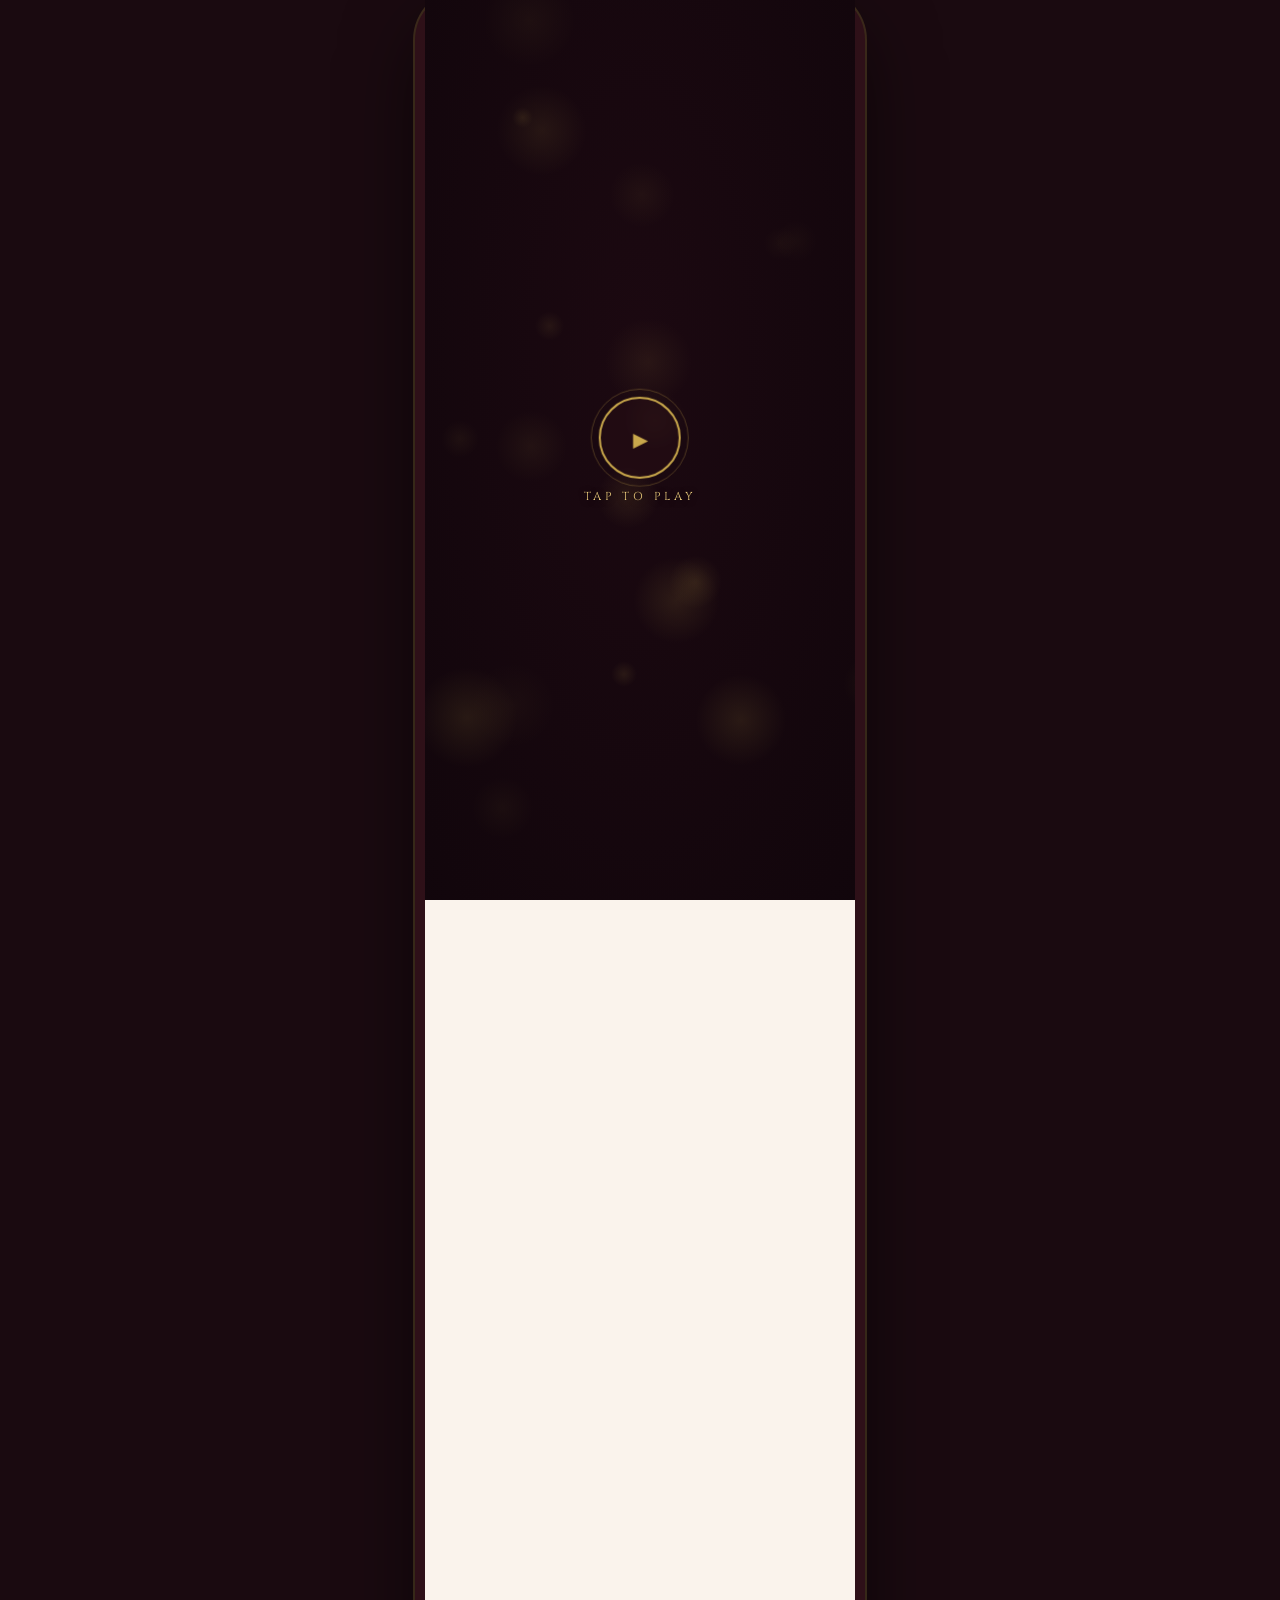
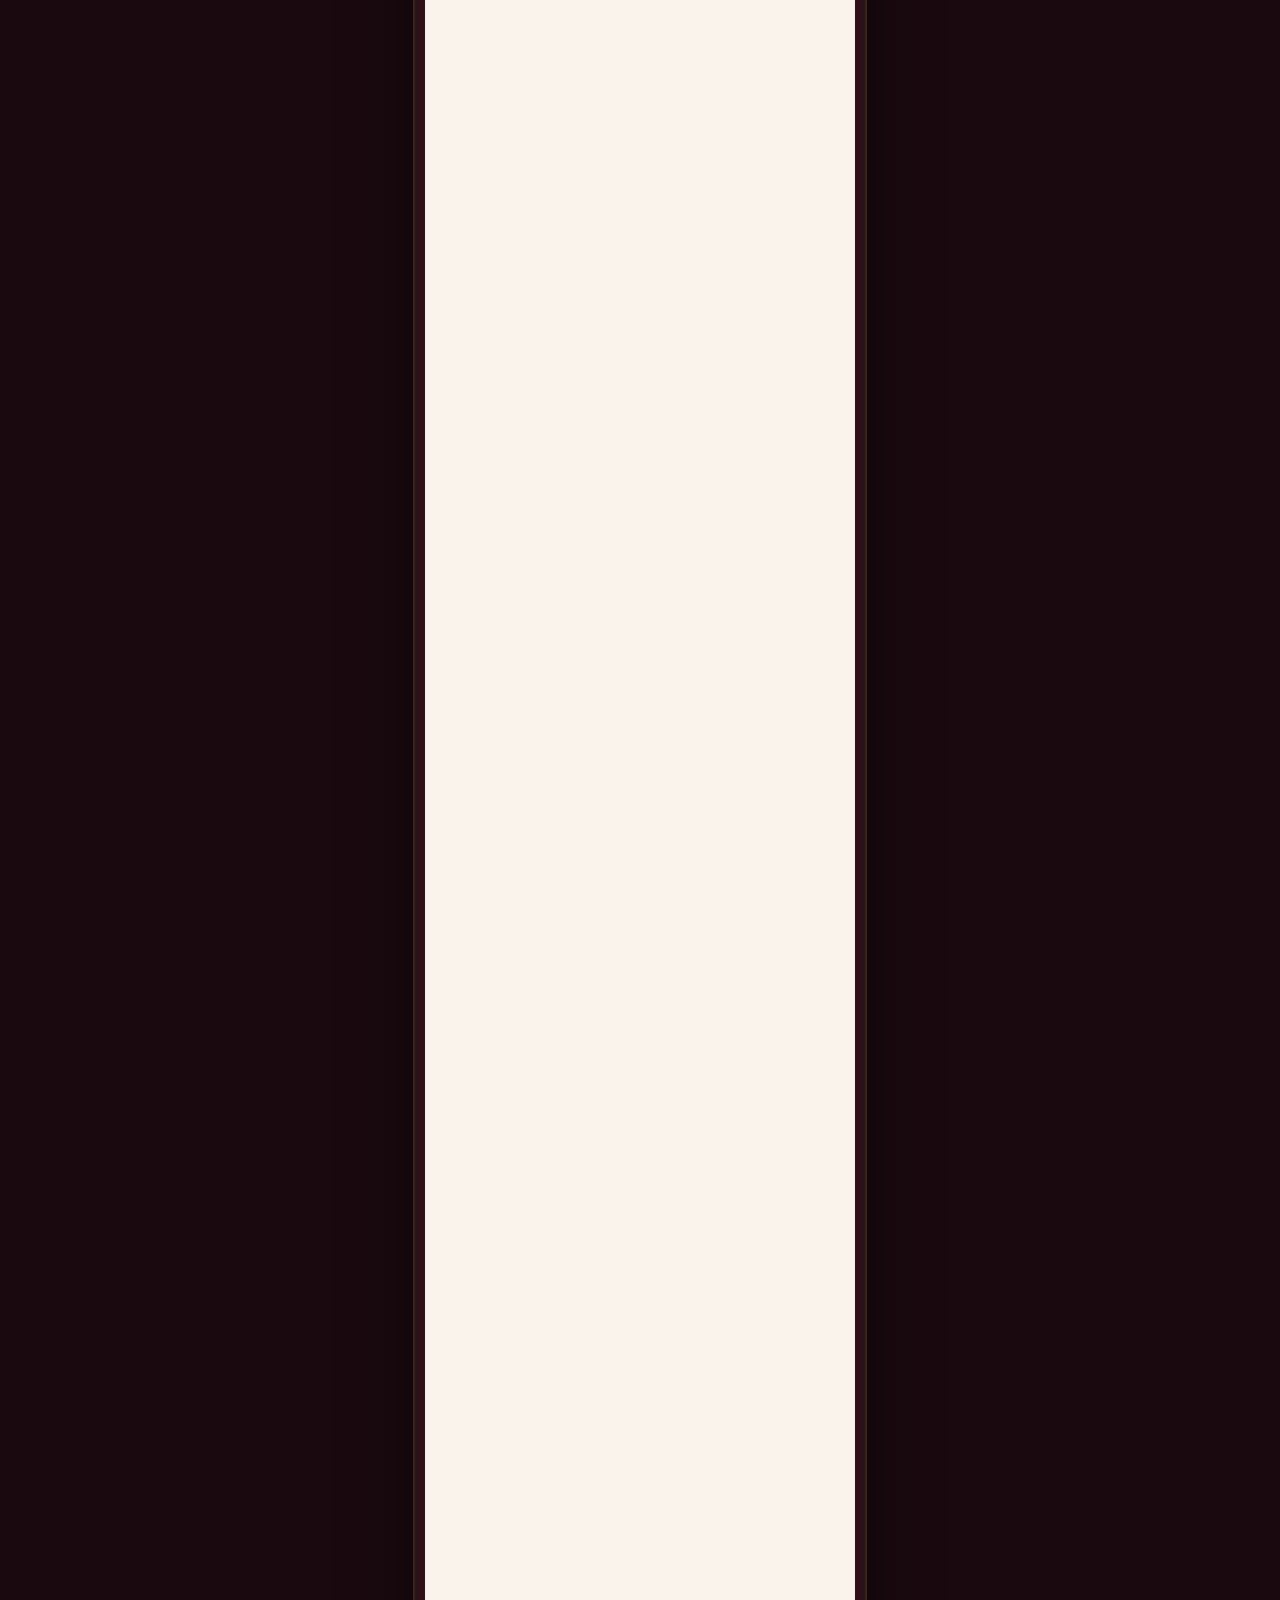
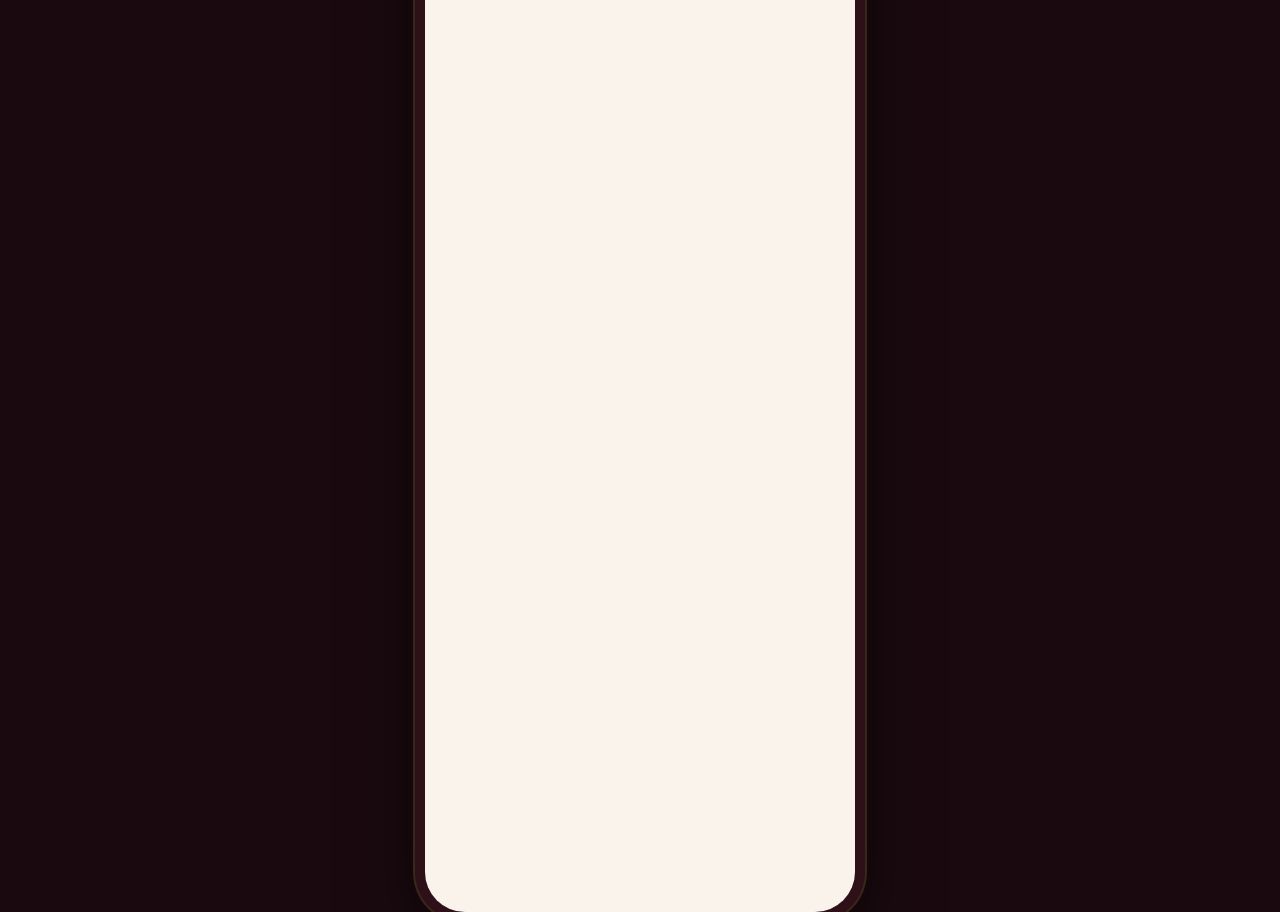
==== index.html @ 9e2fdc6d "Initial commit" ====
<!DOCTYPE html>
<html lang="en">
<head>
  <meta charset="UTF-8">
  <meta name="viewport" content="width=device-width, initial-scale=1.0, maximum-scale=1.0, user-scalable=no">
  <title>Raja &amp; Priyanka — Wedding 2026</title>
  <link rel="preconnect" href="https://fonts.googleapis.com">
  <link rel="preconnect" href="https://fonts.gstatic.com" crossorigin>
  <link href="https://fonts.googleapis.com/css2?family=Great+Vibes&family=Cormorant+Garamond:ital,wght@0,300;0,400;1,300;1,400&family=Cinzel:wght@400;600&display=swap" rel="stylesheet">
  <link rel="stylesheet" href="style.css">
</head>
<body>

<div id="splash">
  <div id="bokeh-wrap"></div>
  <div id="splash-overlay"></div>
  <video id="bg-video" muted playsinline preload="metadata">
    <source src="Raja.mp4" type="video/mp4">
  </video>
  <div id="play-btn">
    <div class="play-icon">&#9654;</div>
    <p class="play-label">Tap to Play</p>
  </div>
  <div id="splash-scroll-arrow">
    <span class="ssa-label">Scroll to explore</span>
    <div class="ssa-chevrons">
      <div class="ssa-chevron"></div>
      <div class="ssa-chevron"></div>
    </div>
  </div>
</div>


<div id="main-page">

  <!-- ── HERO ── -->
  <section class="hero">
    <video class="hero-video" autoplay muted loop playsinline preload="auto">
      <source src="hero.mp4" type="video/mp4">
    </video>
    <div class="hero-video-overlay"></div>
    <div class="hero-bg-petals" id="petals-wrap"></div>
    <div class="mandala-ring"></div>
    <div class="mandala-ring"></div>
    <div class="mandala-ring"></div>
    <div class="hero-scroll-hint">
      <span>Scroll</span>
      <div class="scroll-arrow"></div>
    </div>
  </section>


  <!-- ── COUNTDOWN ── -->
  <section class="countdown-section reveal">
    <p class="section-label">Until we say I do</p>
    <h2 class="section-title">Counting Down</h2>
    <div class="divider">
      <div class="divider-line"></div>
      <div class="divider-gem"></div>
      <div class="divider-line rev"></div>
    </div>
    <div class="countdown-grid">
      <div class="cd-box"><span class="cd-num" id="cd-days">--</span><div class="cd-label">Days</div></div>
      <div class="cd-box"><span class="cd-num" id="cd-hours">--</span><div class="cd-label">Hours</div></div>
      <div class="cd-box"><span class="cd-num" id="cd-mins">--</span><div class="cd-label">Mins</div></div>
      <div class="cd-box"><span class="cd-num" id="cd-secs">--</span><div class="cd-label">Secs</div></div>
    </div>
  </section>


  <!-- ══════════════════════════════════
       DETAILS SECTION (new)
  ══════════════════════════════════ -->
  <section class="details-section">
    <!-- <p class="section-label reveal">What's in store</p> -->
    <h2 class="section-title reveal">Details</h2>
    <div class="divider reveal">
      <div class="divider-line"></div><div class="divider-gem"></div><div class="divider-line rev"></div>
    </div>

    <!-- Details image placeholder -->
    <!-- <div class="details-img-wrap reveal">
      <img src="details.jpg" alt="Wedding Details" class="details-img"
           onerror="this.style.display='none';this.nextElementSibling.style.display='flex'">
      <div class="details-img-fallback">
        <div class="details-fallback-icon">💍</div>
        <p>Your photo here</p>
      </div>
    </div> -->

    
  </section>


  <!-- ══════════════════════════════════
       VENUE & LOCATION SECTION (new)
  ══════════════════════════════════ -->
  <section class="venue-section">
    <p class="section-label reveal">Find Us Here</p>
    <h2 class="section-title reveal">Venue &amp; Location</h2>
    <div class="divider reveal">
      <div class="divider-line"></div><div class="divider-gem"></div><div class="divider-line rev"></div>
    </div>

    <!-- Venue image placeholder -->
    <div class="venue-img-wrap reveal">
      <img src="hawa-mahal-jaipur-rajasthan-breathtaking-example-indian-architecture_1003076-20094.avif" alt="Raj Mahal Gardens" class="venue-img"
           onerror="this.style.display='none';this.nextElementSibling.style.display='flex'">
      <div class="venue-img-fallback">
        <div class="venue-fallback-icon">🏛️</div>
        <p>Your photo here</p>
      </div>
    </div>

    <!-- Venue info card -->
    <div class="venue-card reveal">
      <div class="venue-card-inner">
        <div class="venue-icon-row">🌺</div>
        <h3 class="venue-name">Raj Mahal Gardens</h3>
        <p class="venue-addr">Survey No. 45, Baner Road,<br>Pune, Maharashtra 411045</p>
        <div class="venue-divider"></div>
        <div class="venue-detail-row">
          <span class="venue-detail-icon">📅</span>
          <span class="venue-detail-text">May 13, 2026 · 11:00 AM onwards</span>
        </div>
        <div class="venue-detail-row">
          <span class="venue-detail-icon">🚗</span>
          <span class="venue-detail-text">Ample parking available on site</span>
        </div>
      </div>

      <!-- Action buttons -->
      <div class="venue-btns">
        <a class="venue-btn venue-btn-maps"
           href="https://maps.google.com/?q=Raj+Mahal+Gardens+Pune"
           target="_blank" rel="noopener">
          <span class="vbtn-icon">📍</span>
          <span class="vbtn-label">Open in<br><strong>Google Maps</strong></span>
        </a>
        <button class="venue-btn venue-btn-cal" onclick="toggleCalendar()">
          <span class="vbtn-icon">🗓️</span>
          <span class="vbtn-label">View<br><strong>Calendar</strong></span>
        </button>
      </div>
    </div>

    <!-- Mini Calendar Popup -->
    <div class="mini-cal-wrap" id="mini-cal" style="display:none">
      <div class="mini-cal">
        <div class="mini-cal-header">
          <span class="mini-cal-month">May 2026</span>
        </div>
        <div class="mini-cal-grid">
          <div class="cal-day-name">Sun</div>
          <div class="cal-day-name">Mon</div>
          <div class="cal-day-name">Tue</div>
          <div class="cal-day-name">Wed</div>
          <div class="cal-day-name">Thu</div>
          <div class="cal-day-name">Fri</div>
          <div class="cal-day-name">Sat</div>
          <!-- Week 1: May starts on Friday -->
          <div class="cal-day cal-empty"></div>
          <div class="cal-day cal-empty"></div>
          <div class="cal-day cal-empty"></div>
          <div class="cal-day cal-empty"></div>
          <div class="cal-day cal-empty"></div>
          <div class="cal-day">1</div>
          <div class="cal-day">2</div>
          <!-- Week 2 -->
          <div class="cal-day">3</div>
          <div class="cal-day">4</div>
          <div class="cal-day">5</div>
          <div class="cal-day">6</div>
          <div class="cal-day">7</div>
          <div class="cal-day">8</div>
          <div class="cal-day">9</div>
          <!-- Week 3 -->
          <div class="cal-day">10</div>
          <div class="cal-day">11</div>
          <div class="cal-day cal-event" title="Haldi & Mehendi">12</div>
          <div class="cal-day cal-wedding" title="Wedding Day!">13</div>
          <div class="cal-day">14</div>
          <div class="cal-day">15</div>
          <div class="cal-day">16</div>
          <!-- Week 4 -->
          <div class="cal-day">17</div>
          <div class="cal-day">18</div>
          <div class="cal-day">19</div>
          <div class="cal-day">20</div>
          <div class="cal-day">21</div>
          <div class="cal-day">22</div>
          <div class="cal-day">23</div>
          <!-- Week 5 -->
          <div class="cal-day">24</div>
          <div class="cal-day">25</div>
          <div class="cal-day">26</div>
          <div class="cal-day">27</div>
          <div class="cal-day">28</div>
          <div class="cal-day">29</div>
          <div class="cal-day">30</div>
          <!-- Week 6 -->
          <div class="cal-day">31</div>
          <div class="cal-day cal-empty"></div>
          <div class="cal-day cal-empty"></div>
          <div class="cal-day cal-empty"></div>
          <div class="cal-day cal-empty"></div>
          <div class="cal-day cal-empty"></div>
          <div class="cal-day cal-empty"></div>
        </div>
        <div class="mini-cal-legend">
          <span class="cal-legend-dot cal-legend-event"></span><span>Haldi &amp; Mehendi (May 12)</span>
          <span class="cal-legend-dot cal-legend-wedding"></span><span>Wedding Day (May 13)</span>
        </div>
      </div>
    </div>

  </section>


  <!-- ── SCRATCH CARDS — EVENTS ── -->
  <section class="events-section">
    <p class="section-label reveal">Our Celebrations</p>
    <h2 class="section-title reveal">Scratch to Reveal</h2>
    <div class="divider reveal">
      <div class="divider-line"></div><div class="divider-gem"></div><div class="divider-line rev"></div>
    </div>
    <p class="events-intro reveal">Scratch each card to discover our wedding events ✨</p>

    <div class="scratch-container reveal" style="transition-delay:.05s">
      <div class="scratch-reveal">
        <div class="event-badge">Day 1 · Morning</div>
        <div class="event-name">Haldi Ceremony</div>
        <div class="event-detail"><span class="event-icon">📅</span><span class="event-text">May 12, 2026 · 10:00 AM</span></div>
        <div class="event-detail"><span class="event-icon">📍</span><span class="event-text">Raj Mahal Banquet, Pune</span></div>
        <div class="event-detail"><span class="event-icon">👗</span><span class="event-text">Dress Code: Yellow &amp; White</span></div>
      </div>
      <div class="scratch-canvas-wrap">
        <canvas class="scratch-canvas"></canvas>
        <div class="scratch-hint">✦ Scratch me ✦</div>
        <div class="scratched-badge">✓</div>
      </div>
    </div>

    <div class="scratch-container reveal" style="transition-delay:.15s">
      <div class="scratch-reveal">
        <div class="event-badge">Day 1 · Evening</div>
        <div class="event-name">Mehendi Night</div>
        <div class="event-detail"><span class="event-icon">📅</span><span class="event-text">May 12, 2026 · 6:00 PM</span></div>
        <div class="event-detail"><span class="event-icon">📍</span><span class="event-text">Priyanka's Residence, Pune</span></div>
        <div class="event-detail"><span class="event-icon">👗</span><span class="event-text">Dress Code: Greens &amp; Pinks</span></div>
      </div>
      <div class="scratch-canvas-wrap">
        <canvas class="scratch-canvas"></canvas>
        <div class="scratch-hint">✦ Scratch me ✦</div>
        <div class="scratched-badge">✓</div>
      </div>
    </div>

    <div class="scratch-container reveal" style="transition-delay:.25s">
      <div class="scratch-reveal">
        <div class="event-badge">Day 2 · Night</div>
        <div class="event-name">Sangeet Evening</div>
        <div class="event-detail"><span class="event-icon">📅</span><span class="event-text">May 12, 2026 · 8:00 PM</span></div>
        <div class="event-detail"><span class="event-icon">📍</span><span class="event-text">Raj Mahal Banquet, Pune</span></div>
        <div class="event-detail"><span class="event-icon">👗</span><span class="event-text">Dress Code: Glam &amp; Festive</span></div>
      </div>
      <div class="scratch-canvas-wrap">
        <canvas class="scratch-canvas"></canvas>
        <div class="scratch-hint">✦ Scratch me ✦</div>
        <div class="scratched-badge">✓</div>
      </div>
    </div>

    <div class="scratch-container reveal" style="transition-delay:.35s">
      <div class="scratch-reveal">
        <div class="event-badge">The Big Day ♥</div>
        <div class="event-name">Wedding Ceremony</div>
        <div class="event-detail"><span class="event-icon">📅</span><span class="event-text">May 13, 2026 · 11:00 AM</span></div>
        <div class="event-detail"><span class="event-icon">📍</span><span class="event-text">Raj Mahal Gardens, Pune</span></div>
        <div class="event-detail"><span class="event-icon">👗</span><span class="event-text">Dress Code: Traditional Attire</span></div>
      </div>
      <div class="scratch-canvas-wrap">
        <canvas class="scratch-canvas"></canvas>
        <div class="scratch-hint">✦ Scratch me ✦</div>
        <div class="scratched-badge">✓</div>
      </div>
    </div>

  </section>


  <!-- ── BLESSINGS ── -->
  <section class="blessings-section">
    <p class="section-label reveal">With all our love</p>
    <h2 class="section-title reveal">Join Our Joy</h2>
    <div class="divider reveal">
      <div class="divider-line"></div><div class="divider-gem"></div><div class="divider-line rev"></div>
    </div>
    <div class="floral-row reveal">🌸 🌺 🌸</div>
    <p class="blessings-text reveal">
      Your presence is the greatest gift of all.<br>
      We look forward to celebrating this beautiful journey with you —
      our family, our friends, our people.
    </p>
    <p class="blessings-text reveal" style="font-size:1.3rem;opacity:.88;">— Raja &amp; Priyanka</p>
    <div class="floral-row reveal" style="animation-delay:.5s">🌺 🌸 🌺</div>
  </section>


  <!-- ── FOOTER ── -->
  <footer class="footer-section">
    <div class="footer-logo">Raja &amp; Priyanka</div>
    <p class="footer-tagline">May 13 &middot; 2026 &middot; Pune</p>
    <div class="footer-sep"></div>
    <p class="footer-credit">Website crafted with love by</p>
    <p class="footer-name">Prathamesh Majalkar</p>
    <a href="mailto:majalkarprathamesh14@gmail.com" class="footer-email">majalkarprathamesh14@gmail.com</a>
    <div class="footer-sep"></div>
    <p class="footer-hearts">♥ &middot; ♥ &middot; ♥</p>
  </footer>

</div>

<script src="script.js"></script>

<script>
/* Mini calendar toggle */
function toggleCalendar() {
  const cal = document.getElementById('mini-cal');
  const isHidden = cal.style.display === 'none';
  cal.style.display = isHidden ? 'block' : 'none';
  if (isHidden) {
    cal.style.opacity = '0';
    cal.style.transform = 'translateY(10px)';
    requestAnimationFrame(() => {
      cal.style.transition = 'opacity 0.35s ease, transform 0.35s ease';
      cal.style.opacity = '1';
      cal.style.transform = 'translateY(0)';
    });
  }
}
</script>
</body>
</html>
---- style.css ----
/* ═══════════════════════════════════════════
   RAJA & PRIYANKA WEDDING — style.css
   ═══════════════════════════════════════════ */

:root {
  --crimson:    #8B1A2A;
  --deep-rose:  #C0395A;
  --gold:       #C9A84C;
  --gold-light: #E8C97A;
  --ivory:      #FAF3EC;
  --dark:       #2A1018;
  --petal:      #F7E8EE;
}

*, *::before, *::after { margin: 0; padding: 0; box-sizing: border-box; }
html { scroll-behavior: smooth; }

body {
  background: var(--ivory);
  font-family: 'Cormorant Garamond', serif;
  color: var(--dark);
  width: 100%;
  max-width: 430px;
  margin: 0 auto;
  overflow-x: hidden;
  position: relative;
}

@media (min-width: 500px) {
  html { background: #1a0a10; min-height: 100vh; }
  body {
    min-height: 100vh;
    box-shadow: 0 0 0 10px #2e1018, 0 0 0 12px #c9a84c33, 0 30px 80px rgba(0,0,0,0.7);
    border-radius: 40px;
    overflow: hidden;
  }
}


/* ══════════════════════════════════════════
   SPLASH
══════════════════════════════════════════ */
#splash {
  position: fixed;
  top: 0; left: 50%;
  transform: translateX(-50%);
  width: 100%; max-width: 430px;
  height: 100%; height: 100dvh;
  z-index: 1000;
  background: #1a0810;
  overflow: hidden;
  display: flex;
  align-items: center; justify-content: center; flex-direction: column;
}
#splash::after {
  content: ''; position: absolute; inset: 0;
  background: radial-gradient(ellipse at 50% 40%, rgba(42,16,24,0.1) 0%, rgba(10,4,8,0.55) 100%);
  pointer-events: none; z-index: 2;
}
#bokeh-wrap { position: absolute; inset: 0; overflow: hidden; z-index: 0; }
#splash-overlay {
  position: absolute; top: 50%; left: 50%;
  transform: translate(-50%, -50%);
  z-index: 4; text-align: center; width: 90%; pointer-events: none;
}
.splash-names { font-family: 'Great Vibes', cursive; color: #fff; font-size: clamp(2.2rem, 10vw, 3.4rem); line-height: 1.05; text-shadow: 0 0 40px rgba(201,168,76,0.7), 0 2px 20px rgba(0,0,0,0.6); }
.splash-date { font-family: 'Cinzel', serif; color: var(--gold); font-size: clamp(0.6rem, 2.5vw, 0.82rem); letter-spacing: 0.3em; margin-bottom: 1.2rem; }
#bg-video { position: absolute; inset: 0; width: 100%; height: 100%; object-fit: cover; opacity: 0; z-index: 1; transition: opacity 0.7s ease; }
#play-btn {
  position: absolute; top: 50%; left: 50%; transform: translate(-50%, -50%);
  z-index: 5; display: flex; flex-direction: column; align-items: center; gap: 0.6rem;
  cursor: pointer; transition: opacity 0.4s ease, transform 0.4s ease;
}
#play-btn.hidden { opacity: 0; pointer-events: none; transform: translate(-50%, -50%) scale(0.8); }
.play-icon {
  width: clamp(60px, 18vw, 82px); height: clamp(60px, 18vw, 82px);
  border-radius: 50%; border: 2.5px solid var(--gold);
  display: flex; align-items: center; justify-content: center;
  font-size: clamp(1.4rem, 6vw, 2rem); color: var(--gold);
  background: rgba(42,16,24,0.45); backdrop-filter: blur(4px);
  animation: pulse-play 2.4s ease-in-out infinite; position: relative;
}
.play-icon::before { content: ''; position: absolute; inset: -10px; border-radius: 50%; border: 1px solid rgba(201,168,76,0.3); animation: pulse-play 2.4s ease-in-out infinite 0.4s; }
@keyframes pulse-play { 0%,100% { transform: scale(1); opacity: 1; } 50% { transform: scale(1.08); opacity: 0.7; } }
.play-label { font-family: 'Cinzel', serif; font-size: clamp(0.55rem, 2.2vw, 0.72rem); letter-spacing: 0.32em; color: var(--gold-light); text-transform: uppercase; animation: fade-blink 2s ease-in-out infinite; text-shadow: 0 1px 6px rgba(0,0,0,0.7); }
@keyframes fade-blink { 0%,100% { opacity: 1; } 50% { opacity: 0.35; } }
#splash-scroll-arrow {
  position: absolute; bottom: clamp(1.5rem, 5vh, 2.5rem); left: 50%; transform: translateX(-50%);
  z-index: 6; display: flex; flex-direction: column; align-items: center; gap: 0.5rem;
  opacity: 0; pointer-events: none; transition: opacity 0.9s ease; cursor: pointer;
}
#splash-scroll-arrow.show { opacity: 1; pointer-events: auto; animation: bounce-arrow 2s ease-in-out infinite; }
@keyframes bounce-arrow { 0%,100% { transform: translateX(-50%) translateY(0); } 50% { transform: translateX(-50%) translateY(9px); } }
.ssa-label { font-family: 'Cinzel', serif; font-size: clamp(0.5rem, 2vw, 0.58rem); letter-spacing: 0.35em; color: var(--gold-light); text-transform: uppercase; text-shadow: 0 1px 8px rgba(0,0,0,0.6); }
.ssa-chevrons { display: flex; flex-direction: column; align-items: center; gap: 2px; }
.ssa-chevron { width: 15px; height: 15px; border-right: 2px solid var(--gold); border-bottom: 2px solid var(--gold); transform: rotate(45deg); }
.ssa-chevron:nth-child(1) { opacity: 0.9; }
.ssa-chevron:nth-child(2) { opacity: 0.4; margin-top: -5px; }


/* ══════════════════════════════════════════
   MAIN PAGE
══════════════════════════════════════════ */
#main-page { opacity: 0; pointer-events: none; transition: opacity 0.9s ease 0.1s; }
#main-page.visible { opacity: 1; pointer-events: auto; }


/* ══════════════════════════════════════════
   HERO
══════════════════════════════════════════ */
.hero {
  position: relative; height: 100svh; min-height: 600px;
  display: flex; flex-direction: column; align-items: center; justify-content: center;
  overflow: hidden;
  background: linear-gradient(170deg, #FAF0F3 0%, #F7E8EE 45%, #EDD8E5 100%);
}
.hero-video { position: absolute; inset: 0; width: 100%; height: 100%; object-fit: cover; z-index: 0; }
.hero-video-overlay { position: absolute; inset: 0; z-index: 1; }
.hero-bg-petals { position: absolute; inset: 0; overflow: hidden; pointer-events: none; z-index: 2; }
.petal { position: absolute; border-radius: 50% 50% 50% 0; animation: fall linear infinite; opacity: 0; }
@keyframes fall {
  0%   { transform: translateY(-20px) rotate(0deg);   opacity: 0; }
  10%  { opacity: 0.9; }
  90%  { opacity: 0.5; }
  100% { transform: translateY(110vh)  rotate(360deg); opacity: 0; }
}
.mandala-ring { position: absolute; border-radius: 50%; top: 50%; left: 50%; animation: slow-spin 40s linear infinite; pointer-events: none; z-index: 2; }
.mandala-ring:nth-child(3) { width: 310px; height: 310px; border: 1px solid rgba(201,168,76,0.25); }
.mandala-ring:nth-child(4) { width: 250px; height: 250px; border: 1px solid rgba(192,57,90,0.15); animation-direction: reverse; animation-duration: 28s; }
.mandala-ring:nth-child(5) { width: 200px; height: 200px; border: 1px dashed rgba(201,168,76,0.12); animation-duration: 20s; }
@keyframes slow-spin { from { transform: translate(-50%,-50%) rotate(0deg); } to { transform: translate(-50%,-50%) rotate(360deg); } }
.hero-scroll-hint { position: absolute; bottom: 2rem; left: 50%; transform: translateX(-50%); display: flex; flex-direction: column; align-items: center; gap: 0.4rem; animation: bounce 2.2s ease-in-out infinite; z-index: 3; }
.hero-scroll-hint span { font-family: 'Cinzel', serif; font-size: 0.52rem; letter-spacing: 0.32em; color: var(--crimson); opacity: 0.7; }
.scroll-arrow { width: 18px; height: 18px; border-right: 1.5px solid var(--crimson); border-bottom: 1.5px solid var(--crimson); transform: rotate(45deg); opacity: 0.6; }
@keyframes bounce { 0%,100% { transform: translateX(-50%) translateY(0); } 50% { transform: translateX(-50%) translateY(6px); } }


/* ══════════════════════════════════════════
   SHARED SECTION STYLES
══════════════════════════════════════════ */
section { padding: 3.5rem 1.5rem; position: relative; }
.section-label { font-family: 'Cinzel', serif; font-size: 0.58rem; letter-spacing: 0.42em; color: var(--gold); text-transform: uppercase; text-align: center; margin-bottom: 0.4rem; }
.section-title { font-family: 'Great Vibes', cursive; font-size: 2.6rem; color: var(--crimson); text-align: center; margin-bottom: 0.8rem; }
.divider { display: flex; align-items: center; justify-content: center; gap: 0.8rem; margin: 0.8rem auto 2rem; }
.divider-line { width: 50px; height: 1px; background: linear-gradient(to right, transparent, var(--gold)); }
.divider-line.rev { background: linear-gradient(to left, transparent, var(--gold)); }
.divider-gem { width: 6px; height: 6px; background: var(--gold); transform: rotate(45deg); }


/* ══════════════════════════════════════════
   COUNTDOWN
══════════════════════════════════════════ */
.countdown-section { background: linear-gradient(155deg, var(--crimson) 0%, #5A0E1C 100%); overflow: hidden; }
.countdown-section::before { content: ''; position: absolute; inset: 0; pointer-events: none; background: url("data:image/svg+xml,%3Csvg width='50' height='50' xmlns='http://www.w3.org/2000/svg'%3E%3Ccircle cx='25' cy='25' r='1' fill='rgba(201,168,76,0.12)'/%3E%3C/svg%3E") repeat; }
.countdown-section .section-label    { color: var(--gold-light); }
.countdown-section .section-title    { color: #fff; }
.countdown-section .divider-line     { background: linear-gradient(to right, transparent, var(--gold-light)); }
.countdown-section .divider-line.rev { background: linear-gradient(to left, transparent, var(--gold-light)); }
.countdown-section .divider-gem      { background: var(--gold-light); }
.countdown-grid { display: grid; grid-template-columns: repeat(4,1fr); gap: 0.75rem; max-width: 380px; margin: 0 auto; }
.cd-box { background: rgba(255,255,255,0.07); border: 1px solid rgba(201,168,76,0.28); border-radius: 12px; padding: 1rem 0.25rem; text-align: center; position: relative; overflow: hidden; }
.cd-box::after { content: ''; position: absolute; top:0;left:0;right:0; height:1px; background: linear-gradient(to right,transparent,var(--gold-light),transparent); }
.cd-num { font-family: 'Cinzel', serif; font-size: 2rem; font-weight: 600; color: var(--gold-light); line-height: 1; display: block; }
.cd-num.flip { animation: flip-num 0.35s ease; }
@keyframes flip-num { 0%{transform:translateY(-10px);opacity:0;} 100%{transform:translateY(0);opacity:1;} }
.cd-label { font-family: 'Cinzel', serif; font-size: 0.48rem; letter-spacing: 0.14em; color: rgba(255,255,255,0.55); text-transform: uppercase; margin-top: 0.35rem; }


/* ══════════════════════════════════════════
   DETAILS SECTION
══════════════════════════════════════════ */
.details-section {
  background: #fff;
  padding-bottom: 3rem;
}

/* Image placeholder */
.details-img-wrap {
  width: 100%;
  height: 220px;
  border-radius: 20px;
  overflow: hidden;
  margin-bottom: 1.8rem;
  box-shadow: 0 10px 40px rgba(139,26,42,0.1);
  position: relative;
  /* background: linear-gradient(135deg, #f7e8ee, #edd8e5); */
}
.details-img { width: 100%; height: 100%; object-fit: cover; display: block; }
.details-img-fallback {
  display: none;
  width: 100%; height: 100%;
  align-items: center; justify-content: center;
  flex-direction: column; gap: 0.5rem;
  background: linear-gradient(135deg, #f7e8ee 0%, #edd8e5 100%);
}
.details-fallback-icon { font-size: 3rem; }
.details-img-fallback p { font-family: 'Cormorant Garamond', serif; font-style: italic; color: var(--crimson); opacity: 0.7; font-size: 1rem; }

/* Event detail cards */
.details-cards { display: flex; flex-direction: column; gap: 0.9rem; }

.detail-card {
  display: flex;
  background: #fff;
  border: 1px solid rgba(201,168,76,0.2);
  border-radius: 16px;
  overflow: hidden;
  box-shadow: 0 4px 20px rgba(139,26,42,0.07);
  transition: transform 0.2s ease, box-shadow 0.2s ease;
}
.detail-card:active { transform: scale(0.99); }

.detail-card-highlight {
  border-color: rgba(201,168,76,0.4);
  box-shadow: 0 6px 28px rgba(201,168,76,0.18);
}

.detail-card-accent {
  width: 5px;
  flex-shrink: 0;
  border-radius: 0;
}

.detail-card-body {
  padding: 1.1rem 1.2rem;
  flex: 1;
}

.detail-badge {
  display: inline-block;
  background: linear-gradient(135deg, var(--crimson), var(--deep-rose));
  color: #fff;
  font-family: 'Cinzel', serif;
  font-size: 0.46rem;
  letter-spacing: 0.18em;
  padding: 0.18rem 0.65rem;
  border-radius: 20px;
  margin-bottom: 0.4rem;
  text-transform: uppercase;
}
.detail-badge-gold {
  background: linear-gradient(135deg, #B8860B, var(--gold));
}

.detail-name {
  font-family: 'Great Vibes', cursive;
  font-size: 1.85rem;
  color: var(--crimson);
  line-height: 1.1;
  margin-bottom: 0.35rem;
}

.detail-row {
  display: flex;
  align-items: flex-start;
  gap: 0.45rem;
  margin-top: 0.28rem;
}
.detail-icon { font-size: 0.82rem; flex-shrink: 0; margin-top: 2px; }
.detail-row span:last-child {
  font-family: 'Cormorant Garamond', serif;
  font-size: 0.88rem;
  color: var(--dark);
  opacity: 0.72;
  line-height: 1.5;
}


/* ══════════════════════════════════════════
   VENUE SECTION
══════════════════════════════════════════ */
.venue-section {
  background: #fff;
  padding-top: 0;
  padding-bottom: 3rem;
  border-top: 1px solid rgba(201,168,76,0.15);
}

/* Venue image */
.venue-img-wrap {
  width: 100%;
  height: 220px;
  border-radius: 20px;
  overflow: hidden;
  margin-bottom: 1.5rem;
  /* box-shadow: 0 10px 40px rgba(139,26,42,0.12); */
  position: relative;
  /* background: linear-gradient(135deg, #f7e8ee, #edd8e5); */
}
.venue-img { width: 100%; height: 100%; object-fit: cover; display: block; }
.venue-img-fallback {
  display: none; width: 100%; height: 100%;
  align-items: center; justify-content: center;
  flex-direction: column; gap: 0.5rem;
  background: linear-gradient(135deg, #f7e8ee 0%, #edd8e5 100%);
}
.venue-fallback-icon { font-size: 3rem; }
.venue-img-fallback p { font-family: 'Cormorant Garamond', serif; font-style: italic; color: var(--crimson); opacity: 0.7; font-size: 1rem; }

/* Venue card */
.venue-card {
  background: #fff;
  border: 1px solid rgba(201,168,76,0.3);
  border-radius: 20px;
  overflow: hidden;
  box-shadow: 0 4px 24px rgba(139,26,42,0.08), 0 1px 0 rgba(201,168,76,0.2) inset;
}
.venue-card.reveal { opacity: 0; transform: translateY(30px); transition: opacity 0.85s ease, transform 0.85s ease; }
.venue-card.reveal.visible { opacity: 1; transform: translateY(0); }
.venue-card-inner { padding: 1.6rem 1.5rem 1.2rem; text-align: center; }
.venue-icon-row { font-size: 1.5rem; margin-bottom: 0.5rem; }
.venue-name { font-family: 'Great Vibes', cursive; font-size: 2.2rem; color: var(--crimson); margin-bottom: 0.4rem; }
.venue-addr { font-family: 'Cormorant Garamond', serif; font-size: 0.95rem; color: var(--dark); opacity: 0.65; line-height: 1.6; margin-bottom: 0.8rem; }
.venue-divider { width: 60px; height: 1px; background: linear-gradient(to right, transparent, var(--gold), transparent); margin: 0.8rem auto; }
.venue-detail-row { display: flex; align-items: flex-start; gap: 0.6rem; margin-bottom: 0.5rem; text-align: left; }
.venue-detail-icon { font-size: 0.9rem; flex-shrink: 0; margin-top: 2px; }
.venue-detail-text { font-family: 'Cormorant Garamond', serif; font-size: 0.92rem; color: var(--dark); opacity: 0.72; line-height: 1.5; }

/* Action buttons */
.venue-btns { display: grid; grid-template-columns: 1fr 1fr; border-top: 1px solid rgba(201,168,76,0.2); }
.venue-btn {
  display: flex; align-items: center; justify-content: center; gap: 0.6rem;
  padding: 1.1rem 0.8rem;
  text-decoration: none; cursor: pointer;
  transition: background 0.25s ease;
  background: #fff; border: none; outline: none;
  font-family: inherit;
}
.venue-btn:first-child { border-right: 1px solid rgba(201,168,76,0.2); }
.venue-btn:hover, .venue-btn:active { background: #fff8f0; }
.vbtn-icon { font-size: 1.4rem; flex-shrink: 0; }
.vbtn-label { font-family: 'Cormorant Garamond', serif; font-size: 0.78rem; color: var(--dark); opacity: 0.7; line-height: 1.4; text-align: left; }
.vbtn-label strong { display: block; font-family: 'Cinzel', serif; font-size: 0.65rem; letter-spacing: 0.1em; color: var(--crimson); opacity: 1; text-transform: uppercase; }


/* ── Mini Calendar ── */
.mini-cal-wrap {
  margin-top: 1.2rem;
}
.mini-cal {
  background: #fff;
  border: 1px solid rgba(201,168,76,0.3);
  border-radius: 20px;
  overflow: hidden;
  box-shadow: 0 4px 24px rgba(139,26,42,0.08);
}
.mini-cal-header {
  background: linear-gradient(135deg, var(--crimson), var(--deep-rose));
  padding: 1rem 1.5rem;
  text-align: center;
}
.mini-cal-month {
  font-family: 'Cinzel', serif;
  font-size: 0.88rem;
  letter-spacing: 0.25em;
  color: #fff;
  text-transform: uppercase;
}
.mini-cal-grid {
  display: grid;
  grid-template-columns: repeat(7, 1fr);
  gap: 0;
  padding: 0.8rem;
}
.cal-day-name {
  font-family: 'Cinzel', serif;
  font-size: 0.48rem;
  letter-spacing: 0.1em;
  color: var(--crimson);
  text-transform: uppercase;
  text-align: center;
  padding: 0.35rem 0;
  opacity: 0.7;
}
.cal-day {
  font-family: 'Cormorant Garamond', serif;
  font-size: 0.9rem;
  color: var(--dark);
  text-align: center;
  padding: 0.42rem 0.1rem;
  border-radius: 50%;
  cursor: default;
  position: relative;
  line-height: 1;
}
.cal-day.cal-empty { opacity: 0; pointer-events: none; }

/* Haldi/Mehendi day — rose dot */
.cal-day.cal-event {
  background: rgba(192,57,90,0.12);
  color: var(--deep-rose);
  font-weight: 600;
  border-radius: 8px;
}
.cal-day.cal-event::after {
  content: '';
  display: block;
  width: 4px; height: 4px;
  background: var(--deep-rose);
  border-radius: 50%;
  margin: 2px auto 0;
}

/* Wedding day — gold highlight */
.cal-day.cal-wedding {
  background: linear-gradient(135deg, var(--crimson), var(--deep-rose));
  color: #fff !important;
  font-weight: 600;
  border-radius: 8px;
  box-shadow: 0 2px 10px rgba(139,26,42,0.3);
}
.cal-day.cal-wedding::after {
  content: '♥';
  display: block;
  font-size: 0.42rem;
  text-align: center;
  color: rgba(255,255,255,0.8);
  margin-top: 1px;
}

/* Legend */
.mini-cal-legend {
  display: flex;
  flex-wrap: wrap;
  align-items: center;
  gap: 0.35rem 0.8rem;
  padding: 0.8rem 1rem;
  border-top: 1px solid rgba(201,168,76,0.15);
  font-family: 'Cormorant Garamond', serif;
  font-size: 0.8rem;
  color: var(--dark);
  opacity: 0.72;
}
.cal-legend-dot {
  display: inline-block;
  width: 10px; height: 10px;
  border-radius: 3px;
  flex-shrink: 0;
}
.cal-legend-event   { background: rgba(192,57,90,0.3); }
.cal-legend-wedding { background: linear-gradient(135deg, var(--crimson), var(--deep-rose)); }


/* ══════════════════════════════════════════
   SCRATCH CARDS
══════════════════════════════════════════ */
.events-section { background: var(--petal); overflow: hidden; }
.events-intro { text-align: center; font-style: italic; color: var(--crimson); opacity: 0.7; font-size: 0.92rem; margin-bottom: 1.6rem; }
.scratch-container { position: relative; margin-bottom: 1.2rem; border-radius: 16px; overflow: hidden; box-shadow: 0 8px 32px rgba(139,26,42,0.1); }
.scratch-reveal { width: 100%; padding: 1.4rem; background: #fff; border: 1px solid rgba(201,168,76,0.25); border-radius: 16px; }
.event-badge { display: inline-block; background: linear-gradient(135deg,var(--crimson),var(--deep-rose)); color: #fff; font-family: 'Cinzel', serif; font-size: 0.5rem; letter-spacing: 0.2em; padding: 0.22rem 0.7rem; border-radius: 20px; margin-bottom: 0.5rem; text-transform: uppercase; }
.event-name { font-family: 'Great Vibes', cursive; font-size: 2rem; color: var(--crimson); margin-bottom: 0.25rem; }
.event-detail { display: flex; align-items: center; gap: 0.5rem; margin-top: 0.35rem; }
.event-icon { font-size: 0.88rem; }
.event-text { font-family: 'Cormorant Garamond', serif; font-size: 0.93rem; color: var(--dark); opacity: 0.78; }
.scratch-canvas-wrap { position: absolute; inset: 0; border-radius: 16px; overflow: hidden; }
.scratch-canvas { display: block; width: 100%; height: 100%; cursor: crosshair; touch-action: none; border-radius: 16px; transition: opacity 0.6s ease; }
.scratch-hint { position: absolute; bottom: 9px; right: 13px; font-family: 'Cinzel', serif; font-size: 0.48rem; letter-spacing: 0.14em; color: rgba(255,255,255,0.55); text-transform: uppercase; pointer-events: none; transition: opacity 0.3s; }
.scratched-badge { display: none; position: absolute; top: 8px; right: 8px; background: var(--gold); color: #fff; border-radius: 50%; width: 28px; height: 28px; align-items: center; justify-content: center; font-size: 0.85rem; box-shadow: 0 2px 8px rgba(0,0,0,0.18); }
.scratched-badge.show { display: flex; }


/* ══════════════════════════════════════════
   BLESSINGS
══════════════════════════════════════════ */
.blessings-section { background: linear-gradient(160deg,#FFF8F0 0%,var(--petal) 100%); text-align: center; }
.blessings-text { font-family: 'Cormorant Garamond', serif; font-style: italic; font-size: 1.05rem; color: var(--dark); opacity: 0.72; line-height: 1.85; max-width: 340px; margin: 0 auto 1.6rem; }
.floral-row { font-size: 1.5rem; letter-spacing: 0.5rem; margin: 1rem 0; opacity: 0.68; animation: sway 4.5s ease-in-out infinite; }
@keyframes sway { 0%,100% { transform: rotate(-2deg); } 50% { transform: rotate(2deg); } }


/* ══════════════════════════════════════════
   FOOTER
══════════════════════════════════════════ */
.footer-section { background: var(--dark); color: #fff; text-align: center; padding: 3rem 1.5rem 2.5rem; position: relative; }
.footer-section::before { content: ''; position: absolute; top:0;left:0;right:0; height:1px; background: linear-gradient(to right,transparent,var(--gold),transparent); }
.footer-logo { font-family: 'Great Vibes', cursive; font-size: 2.6rem; color: var(--gold); margin-bottom: 0.3rem; }
.footer-tagline { font-family: 'Cinzel', serif; font-size: 0.54rem; letter-spacing: 0.36em; color: rgba(255,255,255,0.38); text-transform: uppercase; margin-bottom: 1.5rem; }
.footer-sep { width: 40px; height: 1px; background: var(--gold); margin: 1.2rem auto; opacity: 0.45; }
.footer-credit { font-family: 'Cormorant Garamond', serif; font-style: italic; font-size: 0.82rem; color: rgba(255,255,255,0.38); margin-bottom: 0.35rem; }
.footer-name { font-family: 'Cinzel', serif; font-size: 0.72rem; letter-spacing: 0.22em; color: var(--gold-light); text-transform: uppercase; margin-bottom: 0.4rem; }
.footer-email { font-family: 'Cormorant Garamond', serif; font-size: 0.88rem; color: rgba(255,255,255,0.45); text-decoration: none; transition: color 0.3s; }
.footer-email:hover { color: var(--gold); }
.footer-hearts { margin-top: 2rem; font-size: 0.75rem; color: var(--crimson); letter-spacing: 0.5rem; opacity: 0.55; }


/* ══════════════════════════════════════════
   SCROLL REVEAL
══════════════════════════════════════════ */
.reveal { opacity: 0; transform: translateY(38px); transition: opacity 0.85s ease, transform 0.85s ease; }
.reveal.visible { opacity: 1; transform: translateY(0); }


/* ══════════════════════════════════════════
   FLOATING PETALS
══════════════════════════════════════════ */
.floating-petal { position: fixed; pointer-events: none; z-index: 999; font-size: 1.1rem; animation: float-petal 6s ease-in forwards; opacity: 0; }
@keyframes float-petal {
  0%   { transform: translateY(0) rotate(0deg); opacity: 1; }
  100% { transform: translateY(-80vh) rotate(720deg) translateX(40px); opacity: 0; }
}
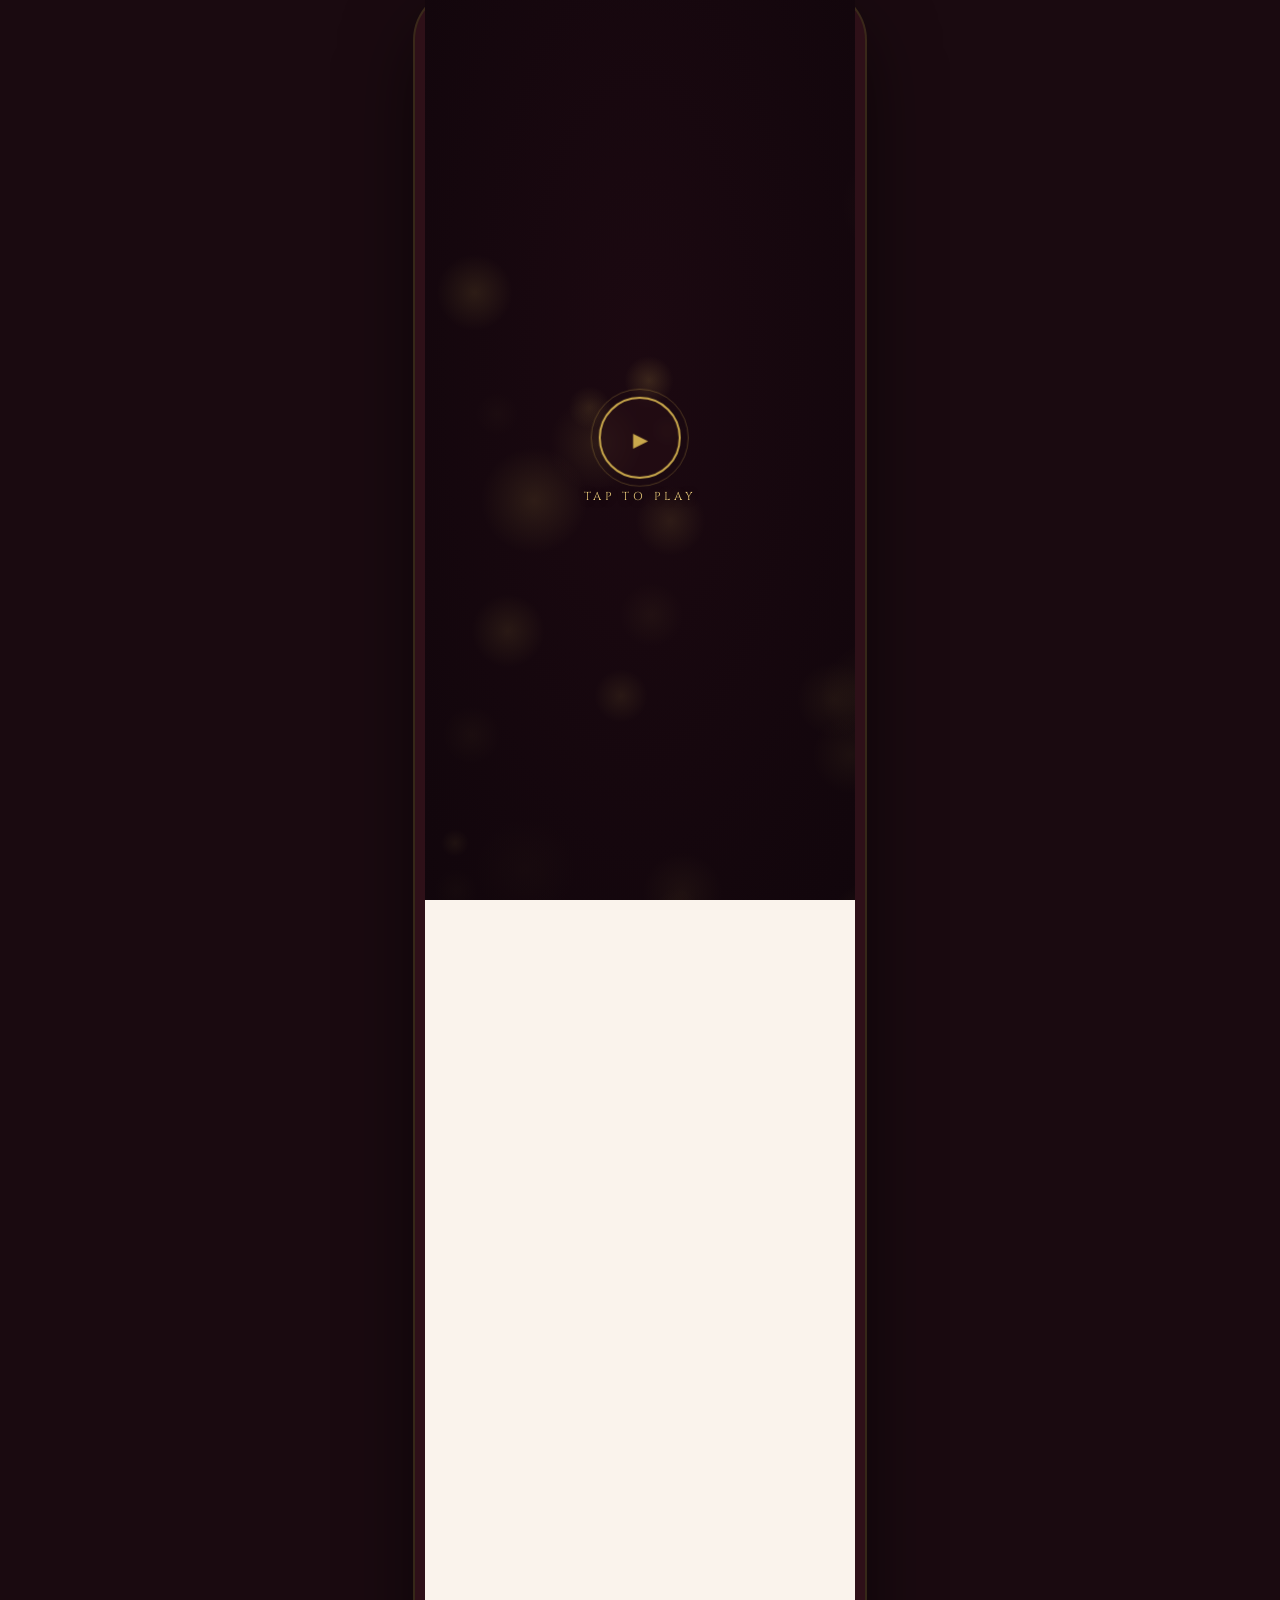
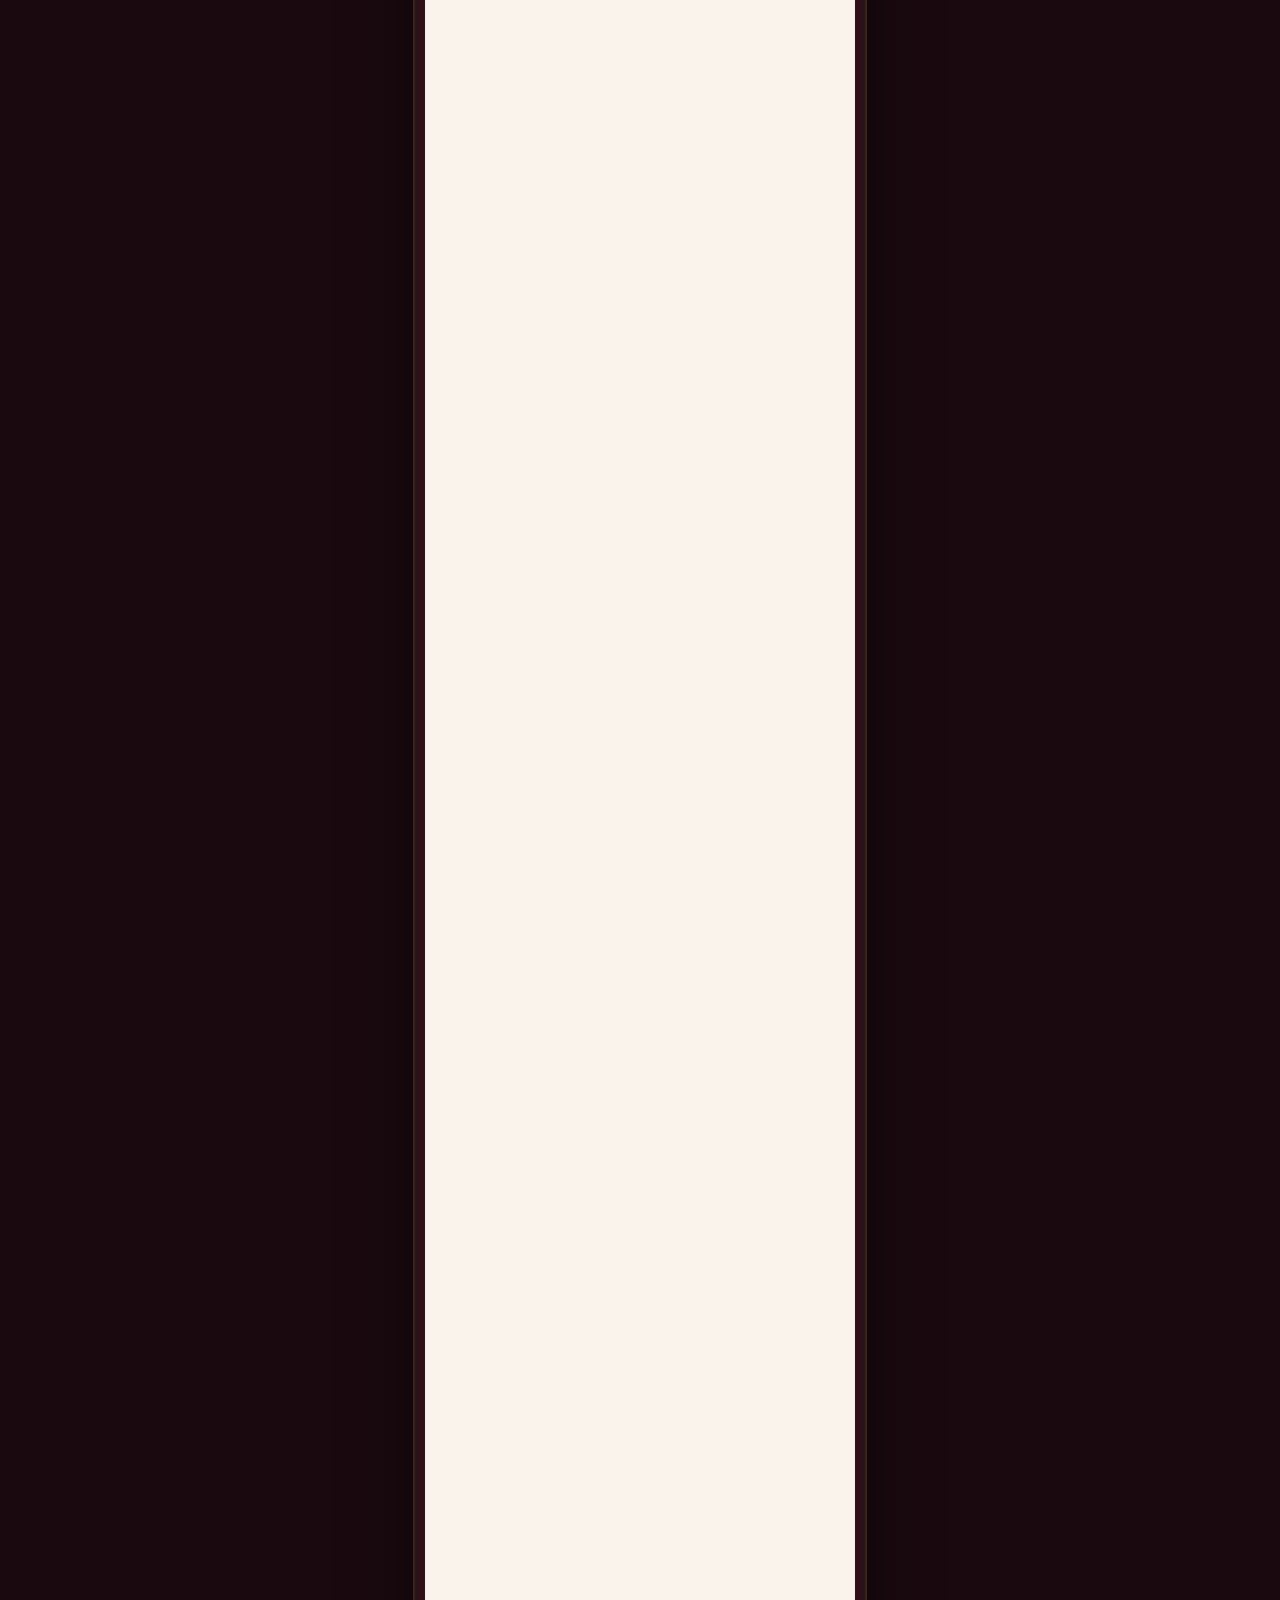
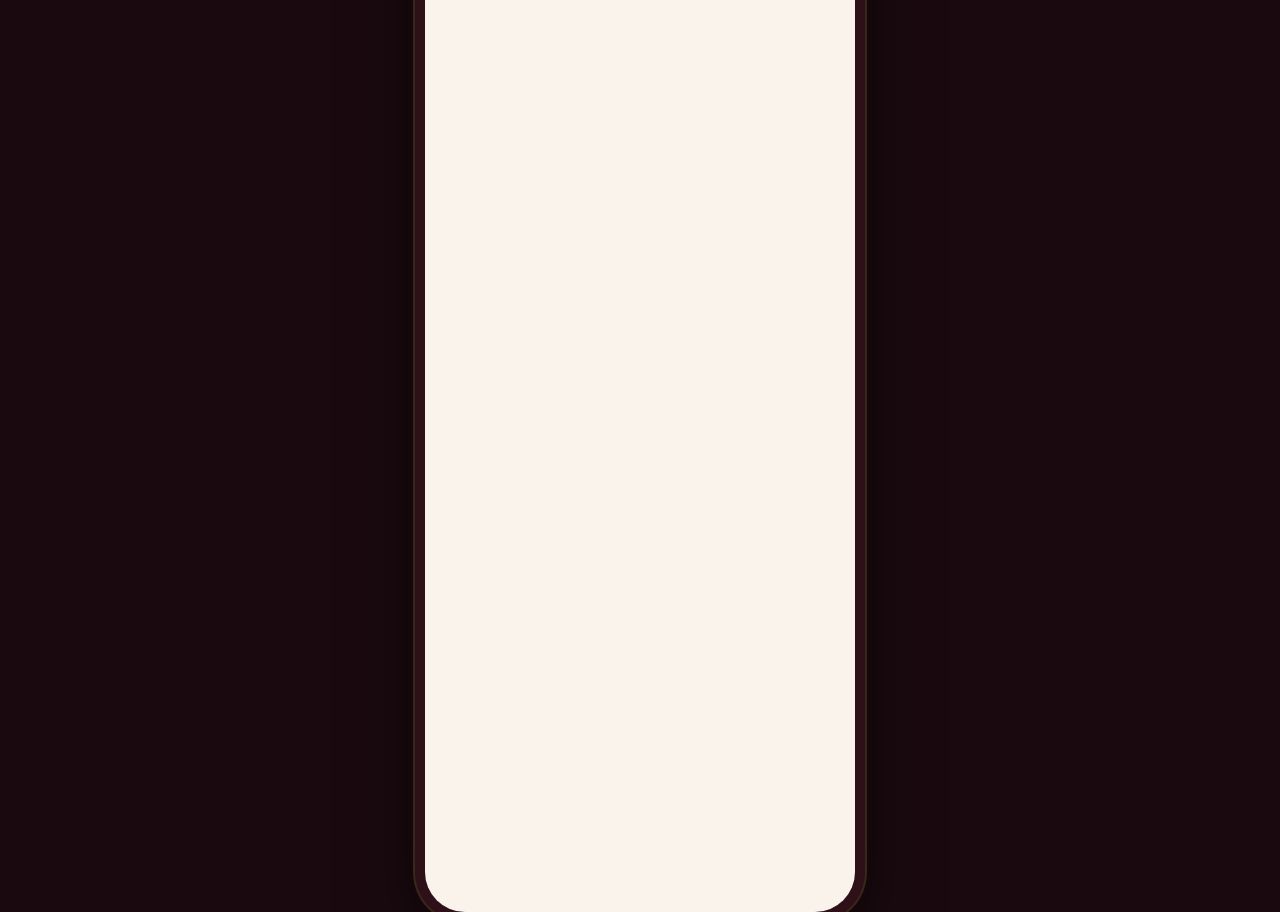
==== commit d782ba11: "new things" ====
--- a/index.html
+++ b/index.html
@@ -233,6 +233,7 @@
         <div class="event-detail"><span class="event-icon">📅</span><span class="event-text">May 12, 2026 · 10:00 AM</span></div>
         <div class="event-detail"><span class="event-icon">📍</span><span class="event-text">Raj Mahal Banquet, Pune</span></div>
         <div class="event-detail"><span class="event-icon">👗</span><span class="event-text">Dress Code: Yellow &amp; White</span></div>
+        <img src="a4f5c79c9e6b25349db307c989a127be.jpg" class="event-image" />
       </div>
       <div class="scratch-canvas-wrap">
         <canvas class="scratch-canvas"></canvas>
@@ -248,6 +249,8 @@
         <div class="event-detail"><span class="event-icon">📅</span><span class="event-text">May 12, 2026 · 6:00 PM</span></div>
         <div class="event-detail"><span class="event-icon">📍</span><span class="event-text">Priyanka's Residence, Pune</span></div>
         <div class="event-detail"><span class="event-icon">👗</span><span class="event-text">Dress Code: Greens &amp; Pinks</span></div>
+        <img src="ee15edb92252e215f19db1f948013253.jpg" class="event-image" />
+
       </div>
       <div class="scratch-canvas-wrap">
         <canvas class="scratch-canvas"></canvas>
@@ -263,6 +266,8 @@
         <div class="event-detail"><span class="event-icon">📅</span><span class="event-text">May 12, 2026 · 8:00 PM</span></div>
         <div class="event-detail"><span class="event-icon">📍</span><span class="event-text">Raj Mahal Banquet, Pune</span></div>
         <div class="event-detail"><span class="event-icon">👗</span><span class="event-text">Dress Code: Glam &amp; Festive</span></div>
+        <img src="a985811e8fd6b4825da0c84d3c558264.jpg" class="event-image" />
+
       </div>
       <div class="scratch-canvas-wrap">
         <canvas class="scratch-canvas"></canvas>
@@ -278,6 +283,8 @@
         <div class="event-detail"><span class="event-icon">📅</span><span class="event-text">May 13, 2026 · 11:00 AM</span></div>
         <div class="event-detail"><span class="event-icon">📍</span><span class="event-text">Raj Mahal Gardens, Pune</span></div>
         <div class="event-detail"><span class="event-icon">👗</span><span class="event-text">Dress Code: Traditional Attire</span></div>
+        <img src="5a1aec662c66e29e2681f9f67a411162.jpg" class="event-image" />
+
       </div>
       <div class="scratch-canvas-wrap">
         <canvas class="scratch-canvas"></canvas>
--- a/style.css
+++ b/style.css
@@ -208,6 +208,26 @@
   box-shadow: 0 4px 20px rgba(139,26,42,0.07);
   transition: transform 0.2s ease, box-shadow 0.2s ease;
 }
+.event-image {
+  position: absolute;
+  bottom: 12px;
+  right: 12px;
+  width: 90px;
+  height: 90px;
+  object-fit: cover;
+
+  border-radius: 12px;
+  opacity: 0;
+  transform: scale(0.8);
+
+  transition: all 0.4s ease;
+}
+
+/* when revealed */
+.scratch-container.scratched .event-image {
+  opacity: 1;
+  transform: scale(1);
+}
 .detail-card:active { transform: scale(0.99); }
 
 .detail-card-highlight {
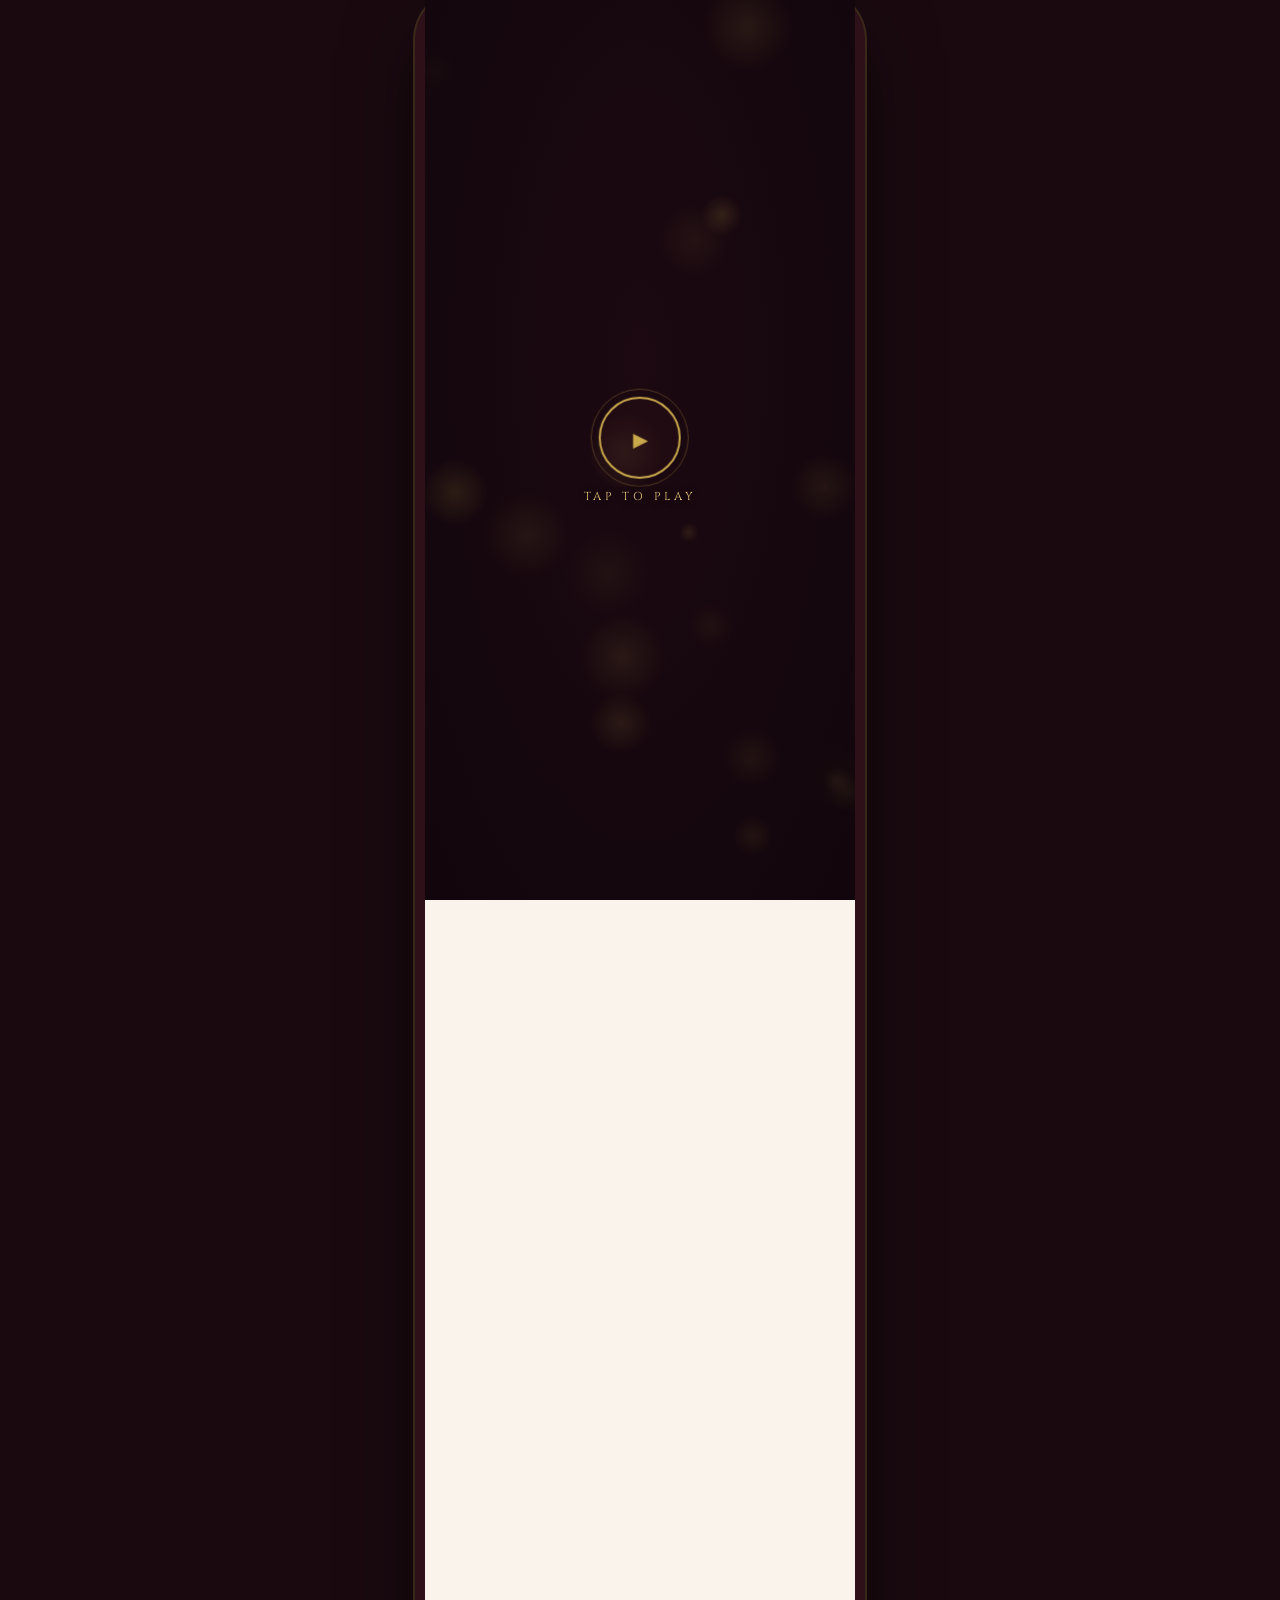
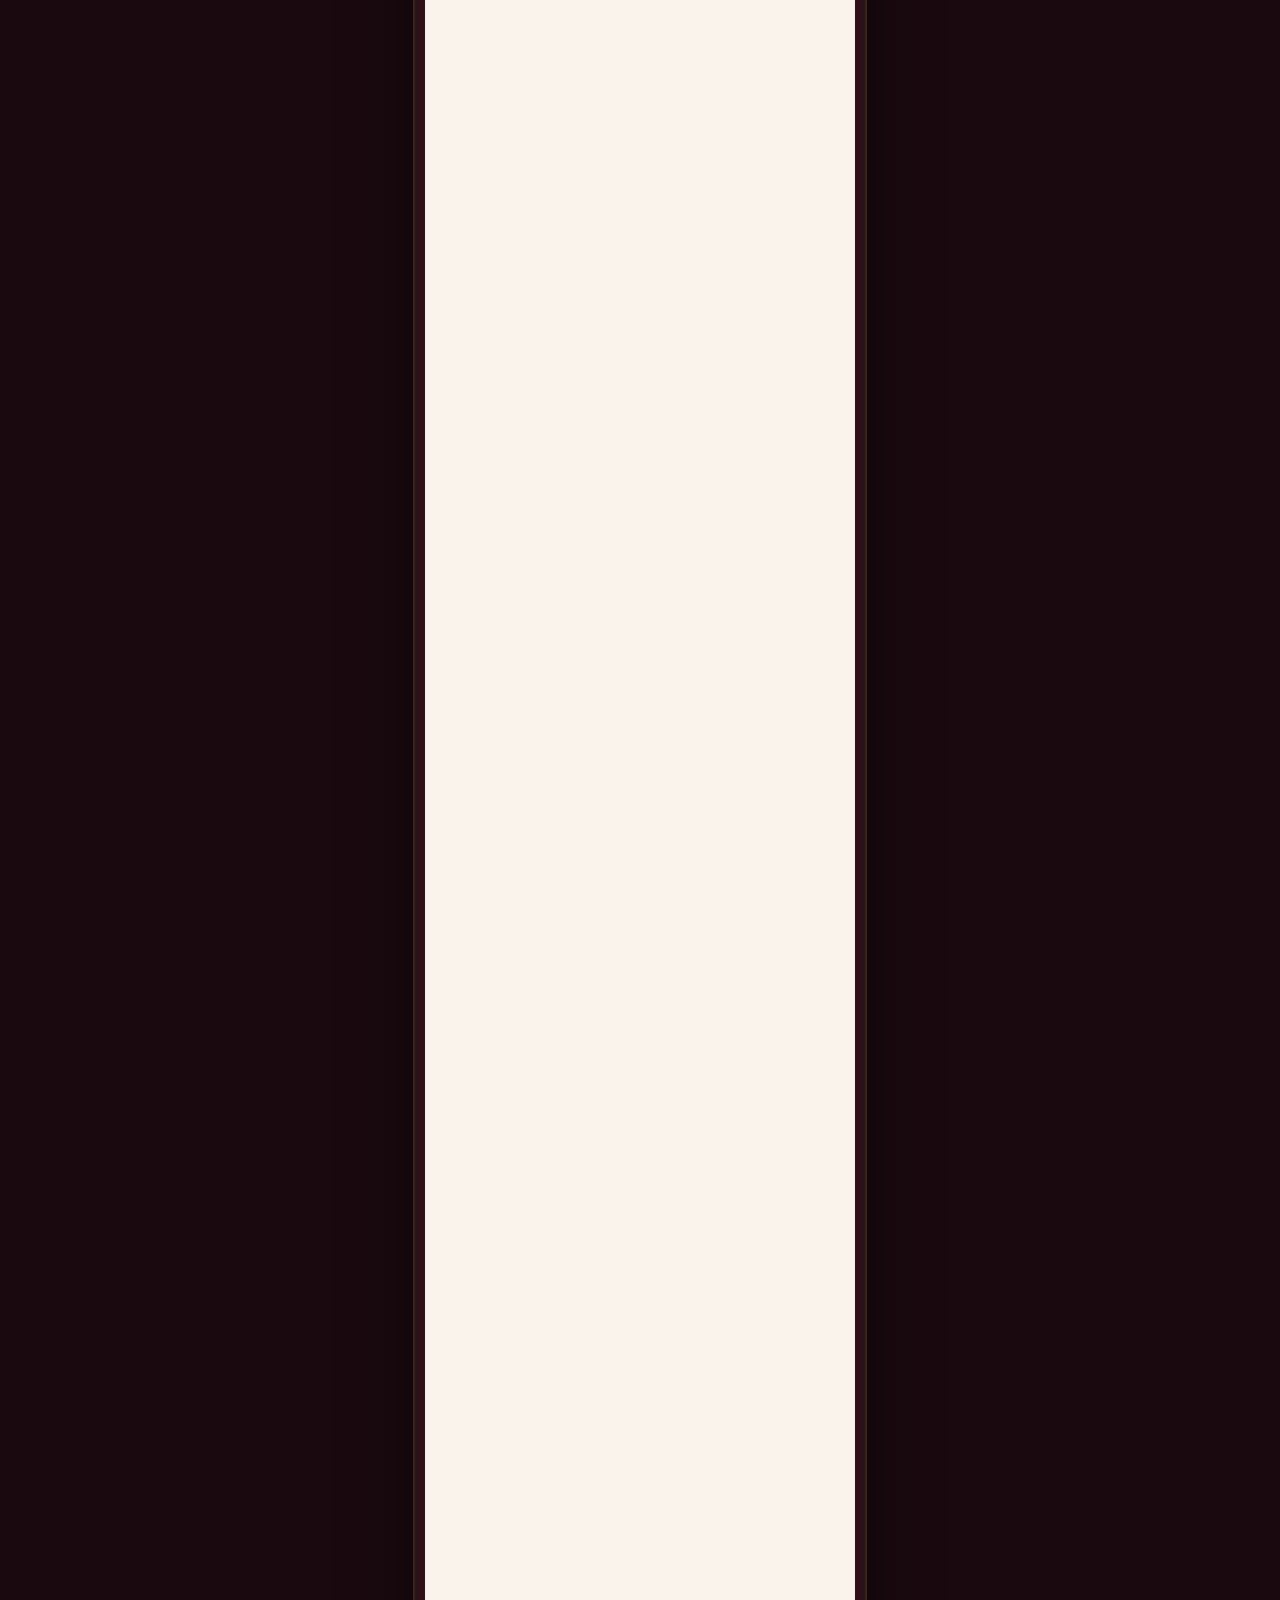
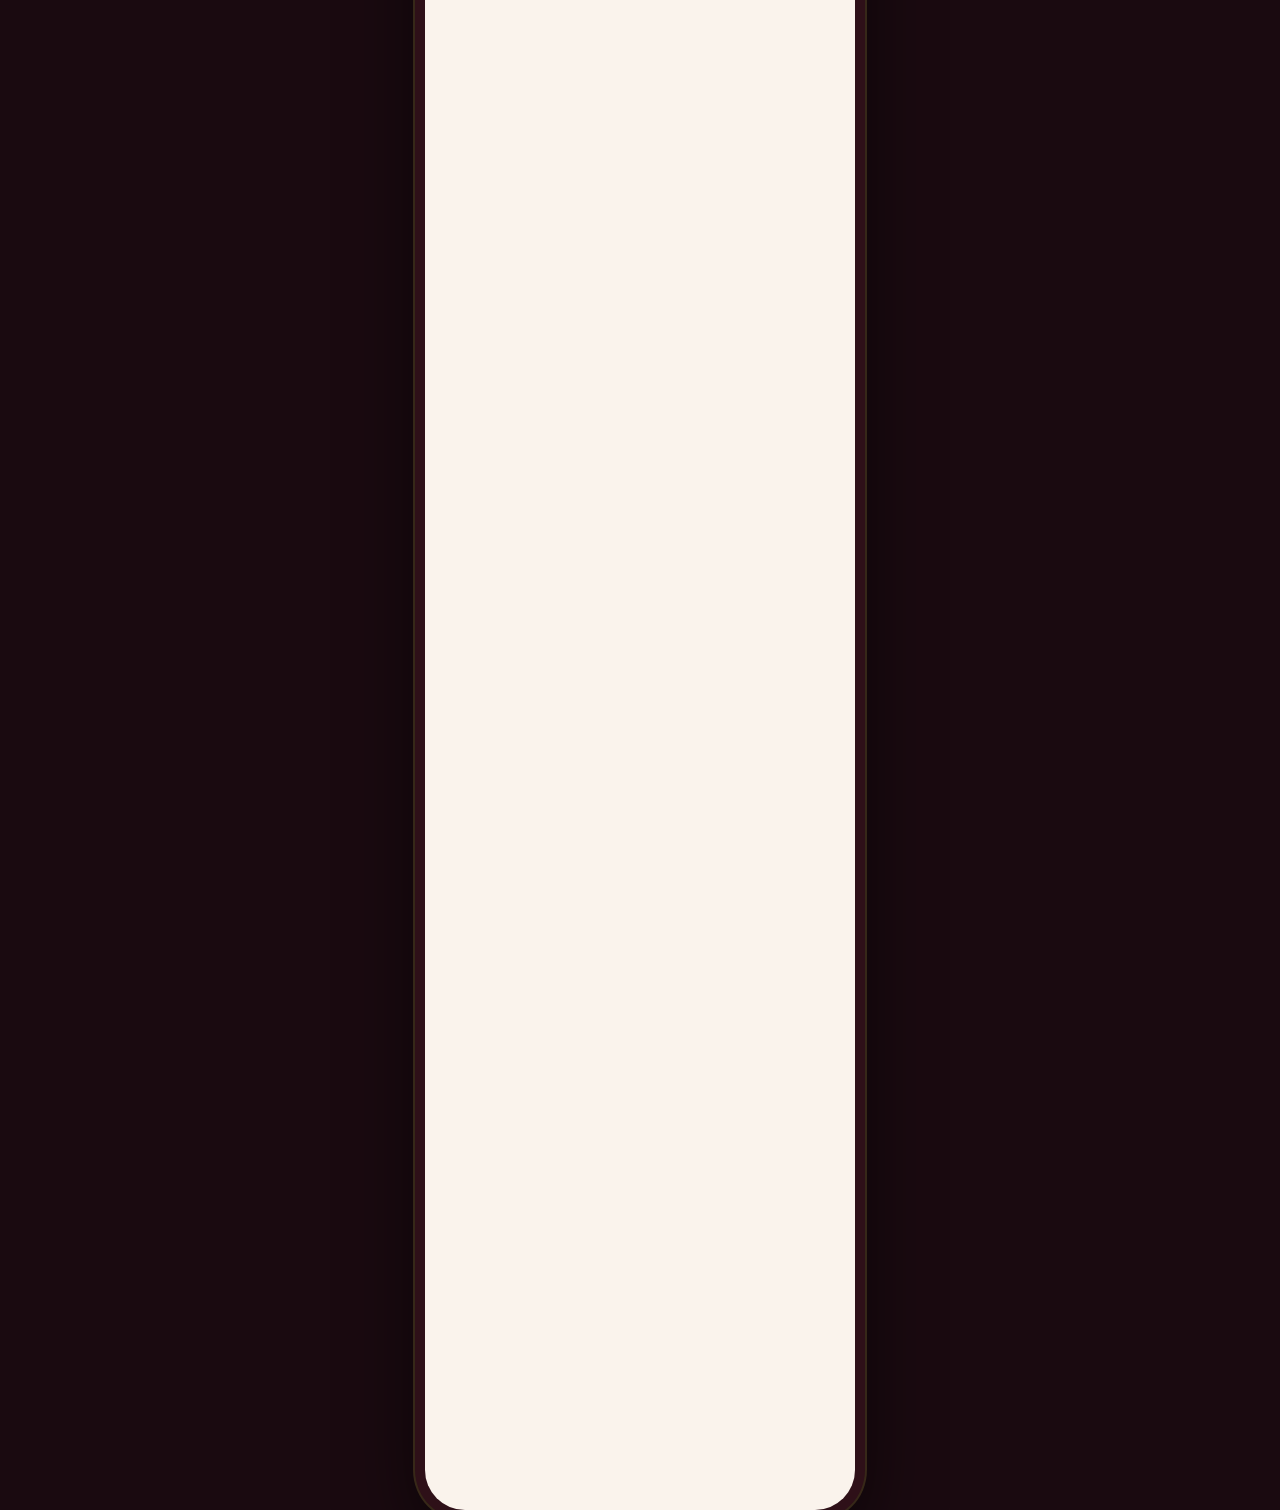
==== commit 9ba91da2: "content change" ====
--- a/index.html
+++ b/index.html
@@ -14,19 +14,12 @@
 <div id="splash">
   <div id="bokeh-wrap"></div>
   <div id="splash-overlay"></div>
-  <video id="bg-video" muted playsinline preload="metadata">
+  <video id="bg-video" muted playsinline preload="metadata"  preload="auto">
     <source src="Raja.mp4" type="video/mp4">
   </video>
   <div id="play-btn">
     <div class="play-icon">&#9654;</div>
     <p class="play-label">Tap to Play</p>
-  </div>
-  <div id="splash-scroll-arrow">
-    <span class="ssa-label">Scroll to explore</span>
-    <div class="ssa-chevrons">
-      <div class="ssa-chevron"></div>
-      <div class="ssa-chevron"></div>
-    </div>
   </div>
 </div>
 
@@ -43,10 +36,6 @@
     <div class="mandala-ring"></div>
     <div class="mandala-ring"></div>
     <div class="mandala-ring"></div>
-    <div class="hero-scroll-hint">
-      <span>Scroll</span>
-      <div class="scroll-arrow"></div>
-    </div>
   </section>
 
 
@@ -68,33 +57,16 @@
   </section>
 
 
-  <!-- ══════════════════════════════════
-       DETAILS SECTION (new)
-  ══════════════════════════════════ -->
+  <!-- ── DETAILS ── -->
   <section class="details-section">
-    <!-- <p class="section-label reveal">What's in store</p> -->
     <h2 class="section-title reveal">Details</h2>
     <div class="divider reveal">
       <div class="divider-line"></div><div class="divider-gem"></div><div class="divider-line rev"></div>
     </div>
-
-    <!-- Details image placeholder -->
-    <!-- <div class="details-img-wrap reveal">
-      <img src="details.jpg" alt="Wedding Details" class="details-img"
-           onerror="this.style.display='none';this.nextElementSibling.style.display='flex'">
-      <div class="details-img-fallback">
-        <div class="details-fallback-icon">💍</div>
-        <p>Your photo here</p>
-      </div>
-    </div> -->
-
-    
-  </section>
-
-
-  <!-- ══════════════════════════════════
-       VENUE & LOCATION SECTION (new)
-  ══════════════════════════════════ -->
+  </section>
+
+
+  <!-- ── VENUE & LOCATION ── -->
   <section class="venue-section">
     <p class="section-label reveal">Find Us Here</p>
     <h2 class="section-title reveal">Venue &amp; Location</h2>
@@ -102,9 +74,8 @@
       <div class="divider-line"></div><div class="divider-gem"></div><div class="divider-line rev"></div>
     </div>
 
-    <!-- Venue image placeholder -->
     <div class="venue-img-wrap reveal">
-      <img src="hawa-mahal-jaipur-rajasthan-breathtaking-example-indian-architecture_1003076-20094.avif" alt="Raj Mahal Gardens" class="venue-img"
+      <img src="WhatsApp Image 2026-04-18 at 10.30.20.jpeg" alt="The Maharaja Royal Resort" class="venue-img"
            onerror="this.style.display='none';this.nextElementSibling.style.display='flex'">
       <div class="venue-img-fallback">
         <div class="venue-fallback-icon">🏛️</div>
@@ -112,16 +83,15 @@
       </div>
     </div>
 
-    <!-- Venue info card -->
     <div class="venue-card reveal">
       <div class="venue-card-inner">
         <div class="venue-icon-row">🌺</div>
-        <h3 class="venue-name">Raj Mahal Gardens</h3>
-        <p class="venue-addr">Survey No. 45, Baner Road,<br>Pune, Maharashtra 411045</p>
+        <h3 class="venue-name">The Maharaja Royal Resort</h3>
+        <p class="venue-addr">Maharaja The Royal Resort,<br>Mumbai, Maharashtra</p>
         <div class="venue-divider"></div>
         <div class="venue-detail-row">
           <span class="venue-detail-icon">📅</span>
-          <span class="venue-detail-text">May 13, 2026 · 11:00 AM onwards</span>
+          <span class="venue-detail-text">May 12–13, 2026 · Multiple Events</span>
         </div>
         <div class="venue-detail-row">
           <span class="venue-detail-icon">🚗</span>
@@ -129,10 +99,9 @@
         </div>
       </div>
 
-      <!-- Action buttons -->
       <div class="venue-btns">
         <a class="venue-btn venue-btn-maps"
-           href="https://maps.google.com/?q=Raj+Mahal+Gardens+Pune"
+           href="https://www.google.com/maps/place/Maharaja+The+Royal+Resort/@19.1959346,73.2246026,17z/data=!4m21!1m11!3m10!1s0x3be7930e3041b789:0xcf6d97cb3f8372fc!2sMaharaja+The+Royal+Resort!5m2!4m1!1i2!8m2!3d19.1959023!4d73.2244681!10e1!16s%2Fg%2F11j7gr26dn!3m8!1s0x3be7930e3041b789:0xcf6d97cb3f8372fc!5m2!4m1!1i2!8m2!3d19.1959023!4d73.2244681!16s%2Fg%2F11j7gr26dn?entry=ttu&g_ep=EgoyMDI2MDQxNS4wIKXMDSoASAFQAw%3D%3D"
            target="_blank" rel="noopener">
           <span class="vbtn-icon">📍</span>
           <span class="vbtn-label">Open in<br><strong>Google Maps</strong></span>
@@ -158,7 +127,6 @@
           <div class="cal-day-name">Thu</div>
           <div class="cal-day-name">Fri</div>
           <div class="cal-day-name">Sat</div>
-          <!-- Week 1: May starts on Friday -->
           <div class="cal-day cal-empty"></div>
           <div class="cal-day cal-empty"></div>
           <div class="cal-day cal-empty"></div>
@@ -166,7 +134,6 @@
           <div class="cal-day cal-empty"></div>
           <div class="cal-day">1</div>
           <div class="cal-day">2</div>
-          <!-- Week 2 -->
           <div class="cal-day">3</div>
           <div class="cal-day">4</div>
           <div class="cal-day">5</div>
@@ -174,15 +141,13 @@
           <div class="cal-day">7</div>
           <div class="cal-day">8</div>
           <div class="cal-day">9</div>
-          <!-- Week 3 -->
-          <div class="cal-day">10</div>
+          <div class="cal-day cal-prewedding" title="Pre-Wedding Bash">10</div>
           <div class="cal-day">11</div>
-          <div class="cal-day cal-event" title="Haldi & Mehendi">12</div>
-          <div class="cal-day cal-wedding" title="Wedding Day!">13</div>
+          <div class="cal-day cal-event" title="Sakharpuda · Haldi · Sangeet">12</div>
+          <div class="cal-day cal-wedding" title="Wedding &amp; Reception">13</div>
           <div class="cal-day">14</div>
           <div class="cal-day">15</div>
           <div class="cal-day">16</div>
-          <!-- Week 4 -->
           <div class="cal-day">17</div>
           <div class="cal-day">18</div>
           <div class="cal-day">19</div>
@@ -190,7 +155,6 @@
           <div class="cal-day">21</div>
           <div class="cal-day">22</div>
           <div class="cal-day">23</div>
-          <!-- Week 5 -->
           <div class="cal-day">24</div>
           <div class="cal-day">25</div>
           <div class="cal-day">26</div>
@@ -198,7 +162,6 @@
           <div class="cal-day">28</div>
           <div class="cal-day">29</div>
           <div class="cal-day">30</div>
-          <!-- Week 6 -->
           <div class="cal-day">31</div>
           <div class="cal-day cal-empty"></div>
           <div class="cal-day cal-empty"></div>
@@ -208,8 +171,9 @@
           <div class="cal-day cal-empty"></div>
         </div>
         <div class="mini-cal-legend">
-          <span class="cal-legend-dot cal-legend-event"></span><span>Haldi &amp; Mehendi (May 12)</span>
-          <span class="cal-legend-dot cal-legend-wedding"></span><span>Wedding Day (May 13)</span>
+          <span class="cal-legend-dot cal-legend-prewedding"></span><span>Pre-Wedding Bash (May 10)</span>
+          <span class="cal-legend-dot cal-legend-event"></span><span>Sakharpuda · Haldi · Sangeet (May 12)</span>
+          <span class="cal-legend-dot cal-legend-wedding"></span><span>Wedding &amp; Reception (May 13)</span>
         </div>
       </div>
     </div>
@@ -226,12 +190,50 @@
     </div>
     <p class="events-intro reveal">Scratch each card to discover our wedding events ✨</p>
 
+    <!-- Card 1: Pre Wedding Bash — deep purple/magenta -->
     <div class="scratch-container reveal" style="transition-delay:.05s">
       <div class="scratch-reveal">
-        <div class="event-badge">Day 1 · Morning</div>
+        <div class="event-badge">May 10 · Evening</div>
+        <div class="event-name">Pre-Wedding Bash</div>
+        <div class="event-detail"><span class="event-icon">🎉</span><span class="event-text">Mehendi Carnival</span></div>
+        <div class="event-detail"><span class="event-icon">📅</span><span class="event-text">May 10, 2026 · 6:00 PM Onwards</span></div>
+        <div class="event-detail"><span class="event-icon">📍</span><span class="event-text">Priyanka's Residence, Mumbai</span></div>
+        <div class="event-detail"><span class="event-icon">👗</span><span class="event-text">Dress Code: Festive &amp; Colourful</span></div>
+        <img src="ee15edb92252e215f19db1f948013253.jpg" class="event-image" />
+      </div>
+      <div class="scratch-canvas-wrap">
+        <canvas class="scratch-canvas"></canvas>
+        <div class="scratch-hint">✦ Scratch me ✦</div>
+        <div class="scratched-badge">✓</div>
+      </div>
+    </div>
+
+    <!-- Card 2: Sakharpuda / Engagement — gold/amber -->
+    <div class="scratch-container reveal" style="transition-delay:.10s">
+      <div class="scratch-reveal">
+        <div class="event-badge">May 12 · Morning</div>
+        <div class="event-name">Sakharpuda</div>
+        <div class="event-detail"><span class="event-icon">💍</span><span class="event-text">Engagement Ceremony</span></div>
+        <div class="event-detail"><span class="event-icon">📅</span><span class="event-text">May 12, 2026 · 11:00 AM</span></div>
+        <div class="event-detail"><span class="event-icon">📍</span><span class="event-text">The Maharaja Royal Resort</span></div>
+        <div class="event-detail"><span class="event-icon">👗</span><span class="event-text">Dress Code: Traditional Elegance</span></div>
+        <img src="5a1aec662c66e29e2681f9f67a411162.jpg" class="event-image" />
+      </div>
+      <div class="scratch-canvas-wrap">
+        <canvas class="scratch-canvas"></canvas>
+        <div class="scratch-hint">✦ Scratch me ✦</div>
+        <div class="scratched-badge">✓</div>
+      </div>
+    </div>
+
+    <!-- Card 3: Haldi — sunshine yellow/orange -->
+    <div class="scratch-container reveal" style="transition-delay:.15s">
+      <div class="scratch-reveal">
+        <div class="event-badge">May 12 · Afternoon</div>
         <div class="event-name">Haldi Ceremony</div>
-        <div class="event-detail"><span class="event-icon">📅</span><span class="event-text">May 12, 2026 · 10:00 AM</span></div>
-        <div class="event-detail"><span class="event-icon">📍</span><span class="event-text">Raj Mahal Banquet, Pune</span></div>
+        <div class="event-detail"><span class="event-icon">🌼</span><span class="event-text">Turmeric &amp; Blessings</span></div>
+        <div class="event-detail"><span class="event-icon">📅</span><span class="event-text">May 12, 2026 · 3:00 PM</span></div>
+        <div class="event-detail"><span class="event-icon">📍</span><span class="event-text">The Maharaja Royal Resort</span></div>
         <div class="event-detail"><span class="event-icon">👗</span><span class="event-text">Dress Code: Yellow &amp; White</span></div>
         <img src="a4f5c79c9e6b25349db307c989a127be.jpg" class="event-image" />
       </div>
@@ -242,49 +244,52 @@
       </div>
     </div>
 
-    <div class="scratch-container reveal" style="transition-delay:.15s">
-      <div class="scratch-reveal">
-        <div class="event-badge">Day 1 · Evening</div>
-        <div class="event-name">Mehendi Night</div>
-        <div class="event-detail"><span class="event-icon">📅</span><span class="event-text">May 12, 2026 · 6:00 PM</span></div>
-        <div class="event-detail"><span class="event-icon">📍</span><span class="event-text">Priyanka's Residence, Pune</span></div>
-        <div class="event-detail"><span class="event-icon">👗</span><span class="event-text">Dress Code: Greens &amp; Pinks</span></div>
-        <img src="ee15edb92252e215f19db1f948013253.jpg" class="event-image" />
-
-      </div>
-      <div class="scratch-canvas-wrap">
-        <canvas class="scratch-canvas"></canvas>
-        <div class="scratch-hint">✦ Scratch me ✦</div>
-        <div class="scratched-badge">✓</div>
-      </div>
-    </div>
-
-    <div class="scratch-container reveal" style="transition-delay:.25s">
-      <div class="scratch-reveal">
-        <div class="event-badge">Day 2 · Night</div>
+    <!-- Card 4: Sangeet — deep teal/peacock -->
+    <div class="scratch-container reveal" style="transition-delay:.20s">
+      <div class="scratch-reveal">
+        <div class="event-badge">May 12 · Night</div>
         <div class="event-name">Sangeet Evening</div>
-        <div class="event-detail"><span class="event-icon">📅</span><span class="event-text">May 12, 2026 · 8:00 PM</span></div>
-        <div class="event-detail"><span class="event-icon">📍</span><span class="event-text">Raj Mahal Banquet, Pune</span></div>
+        <div class="event-detail"><span class="event-icon">🎶</span><span class="event-text">Music &amp; Dance Night</span></div>
+        <div class="event-detail"><span class="event-icon">📅</span><span class="event-text">May 12, 2026 · 9:00 PM Onwards</span></div>
+        <div class="event-detail"><span class="event-icon">📍</span><span class="event-text">The Maharaja Royal Resort</span></div>
         <div class="event-detail"><span class="event-icon">👗</span><span class="event-text">Dress Code: Glam &amp; Festive</span></div>
         <img src="a985811e8fd6b4825da0c84d3c558264.jpg" class="event-image" />
-
-      </div>
-      <div class="scratch-canvas-wrap">
-        <canvas class="scratch-canvas"></canvas>
-        <div class="scratch-hint">✦ Scratch me ✦</div>
-        <div class="scratched-badge">✓</div>
-      </div>
-    </div>
-
-    <div class="scratch-container reveal" style="transition-delay:.35s">
+      </div>
+      <div class="scratch-canvas-wrap">
+        <canvas class="scratch-canvas"></canvas>
+        <div class="scratch-hint">✦ Scratch me ✦</div>
+        <div class="scratched-badge">✓</div>
+      </div>
+    </div>
+
+    <!-- Card 5: Wedding — deep crimson/gold -->
+    <div class="scratch-container reveal" style="transition-delay:.25s">
       <div class="scratch-reveal">
         <div class="event-badge">The Big Day ♥</div>
         <div class="event-name">Wedding Ceremony</div>
-        <div class="event-detail"><span class="event-icon">📅</span><span class="event-text">May 13, 2026 · 11:00 AM</span></div>
-        <div class="event-detail"><span class="event-icon">📍</span><span class="event-text">Raj Mahal Gardens, Pune</span></div>
+        <div class="event-detail"><span class="event-icon">🕌</span><span class="event-text">Sacred Vows &amp; Rituals</span></div>
+        <div class="event-detail"><span class="event-icon">📅</span><span class="event-text">May 13, 2026 · 5:30 PM</span></div>
+        <div class="event-detail"><span class="event-icon">📍</span><span class="event-text">The Maharaja Royal Resort</span></div>
         <div class="event-detail"><span class="event-icon">👗</span><span class="event-text">Dress Code: Traditional Attire</span></div>
         <img src="5a1aec662c66e29e2681f9f67a411162.jpg" class="event-image" />
-
+      </div>
+      <div class="scratch-canvas-wrap">
+        <canvas class="scratch-canvas"></canvas>
+        <div class="scratch-hint">✦ Scratch me ✦</div>
+        <div class="scratched-badge">✓</div>
+      </div>
+    </div>
+
+    <!-- Card 6: Reception — midnight navy/silver -->
+    <div class="scratch-container reveal" style="transition-delay:.30s">
+      <div class="scratch-reveal">
+        <div class="event-badge">May 13 · Evening</div>
+        <div class="event-name">Reception</div>
+        <div class="event-detail"><span class="event-icon">🥂</span><span class="event-text">Dinner &amp; Celebrations</span></div>
+        <div class="event-detail"><span class="event-icon">📅</span><span class="event-text">May 13, 2026 · 7:30 PM Onwards</span></div>
+        <div class="event-detail"><span class="event-icon">📍</span><span class="event-text">The Maharaja Royal Resort</span></div>
+        <div class="event-detail"><span class="event-icon">👗</span><span class="event-text">Dress Code: Black Tie / Formal</span></div>
+        <img src="a985811e8fd6b4825da0c84d3c558264.jpg" class="event-image" />
       </div>
       <div class="scratch-canvas-wrap">
         <canvas class="scratch-canvas"></canvas>
@@ -317,7 +322,7 @@
   <!-- ── FOOTER ── -->
   <footer class="footer-section">
     <div class="footer-logo">Raja &amp; Priyanka</div>
-    <p class="footer-tagline">May 13 &middot; 2026 &middot; Pune</p>
+    <p class="footer-tagline">May 13 &middot; 2026 &middot; Mumbai</p>
     <div class="footer-sep"></div>
     <p class="footer-credit">Website crafted with love by</p>
     <p class="footer-name">Prathamesh Majalkar</p>
@@ -331,7 +336,6 @@
 <script src="script.js"></script>
 
 <script>
-/* Mini calendar toggle */
 function toggleCalendar() {
   const cal = document.getElementById('mini-cal');
   const isHidden = cal.style.display === 'none';
--- a/style.css
+++ b/style.css
@@ -84,18 +84,6 @@
 @keyframes pulse-play { 0%,100% { transform: scale(1); opacity: 1; } 50% { transform: scale(1.08); opacity: 0.7; } }
 .play-label { font-family: 'Cinzel', serif; font-size: clamp(0.55rem, 2.2vw, 0.72rem); letter-spacing: 0.32em; color: var(--gold-light); text-transform: uppercase; animation: fade-blink 2s ease-in-out infinite; text-shadow: 0 1px 6px rgba(0,0,0,0.7); }
 @keyframes fade-blink { 0%,100% { opacity: 1; } 50% { opacity: 0.35; } }
-#splash-scroll-arrow {
-  position: absolute; bottom: clamp(1.5rem, 5vh, 2.5rem); left: 50%; transform: translateX(-50%);
-  z-index: 6; display: flex; flex-direction: column; align-items: center; gap: 0.5rem;
-  opacity: 0; pointer-events: none; transition: opacity 0.9s ease; cursor: pointer;
-}
-#splash-scroll-arrow.show { opacity: 1; pointer-events: auto; animation: bounce-arrow 2s ease-in-out infinite; }
-@keyframes bounce-arrow { 0%,100% { transform: translateX(-50%) translateY(0); } 50% { transform: translateX(-50%) translateY(9px); } }
-.ssa-label { font-family: 'Cinzel', serif; font-size: clamp(0.5rem, 2vw, 0.58rem); letter-spacing: 0.35em; color: var(--gold-light); text-transform: uppercase; text-shadow: 0 1px 8px rgba(0,0,0,0.6); }
-.ssa-chevrons { display: flex; flex-direction: column; align-items: center; gap: 2px; }
-.ssa-chevron { width: 15px; height: 15px; border-right: 2px solid var(--gold); border-bottom: 2px solid var(--gold); transform: rotate(45deg); }
-.ssa-chevron:nth-child(1) { opacity: 0.9; }
-.ssa-chevron:nth-child(2) { opacity: 0.4; margin-top: -5px; }
 
 
 /* ══════════════════════════════════════════
@@ -129,10 +117,6 @@
 .mandala-ring:nth-child(4) { width: 250px; height: 250px; border: 1px solid rgba(192,57,90,0.15); animation-direction: reverse; animation-duration: 28s; }
 .mandala-ring:nth-child(5) { width: 200px; height: 200px; border: 1px dashed rgba(201,168,76,0.12); animation-duration: 20s; }
 @keyframes slow-spin { from { transform: translate(-50%,-50%) rotate(0deg); } to { transform: translate(-50%,-50%) rotate(360deg); } }
-.hero-scroll-hint { position: absolute; bottom: 2rem; left: 50%; transform: translateX(-50%); display: flex; flex-direction: column; align-items: center; gap: 0.4rem; animation: bounce 2.2s ease-in-out infinite; z-index: 3; }
-.hero-scroll-hint span { font-family: 'Cinzel', serif; font-size: 0.52rem; letter-spacing: 0.32em; color: var(--crimson); opacity: 0.7; }
-.scroll-arrow { width: 18px; height: 18px; border-right: 1.5px solid var(--crimson); border-bottom: 1.5px solid var(--crimson); transform: rotate(45deg); opacity: 0.6; }
-@keyframes bounce { 0%,100% { transform: translateX(-50%) translateY(0); } 50% { transform: translateX(-50%) translateY(6px); } }
 
 
 /* ══════════════════════════════════════════
@@ -169,121 +153,7 @@
 /* ══════════════════════════════════════════
    DETAILS SECTION
 ══════════════════════════════════════════ */
-.details-section {
-  background: #fff;
-  padding-bottom: 3rem;
-}
-
-/* Image placeholder */
-.details-img-wrap {
-  width: 100%;
-  height: 220px;
-  border-radius: 20px;
-  overflow: hidden;
-  margin-bottom: 1.8rem;
-  box-shadow: 0 10px 40px rgba(139,26,42,0.1);
-  position: relative;
-  /* background: linear-gradient(135deg, #f7e8ee, #edd8e5); */
-}
-.details-img { width: 100%; height: 100%; object-fit: cover; display: block; }
-.details-img-fallback {
-  display: none;
-  width: 100%; height: 100%;
-  align-items: center; justify-content: center;
-  flex-direction: column; gap: 0.5rem;
-  background: linear-gradient(135deg, #f7e8ee 0%, #edd8e5 100%);
-}
-.details-fallback-icon { font-size: 3rem; }
-.details-img-fallback p { font-family: 'Cormorant Garamond', serif; font-style: italic; color: var(--crimson); opacity: 0.7; font-size: 1rem; }
-
-/* Event detail cards */
-.details-cards { display: flex; flex-direction: column; gap: 0.9rem; }
-
-.detail-card {
-  display: flex;
-  background: #fff;
-  border: 1px solid rgba(201,168,76,0.2);
-  border-radius: 16px;
-  overflow: hidden;
-  box-shadow: 0 4px 20px rgba(139,26,42,0.07);
-  transition: transform 0.2s ease, box-shadow 0.2s ease;
-}
-.event-image {
-  position: absolute;
-  bottom: 12px;
-  right: 12px;
-  width: 90px;
-  height: 90px;
-  object-fit: cover;
-
-  border-radius: 12px;
-  opacity: 0;
-  transform: scale(0.8);
-
-  transition: all 0.4s ease;
-}
-
-/* when revealed */
-.scratch-container.scratched .event-image {
-  opacity: 1;
-  transform: scale(1);
-}
-.detail-card:active { transform: scale(0.99); }
-
-.detail-card-highlight {
-  border-color: rgba(201,168,76,0.4);
-  box-shadow: 0 6px 28px rgba(201,168,76,0.18);
-}
-
-.detail-card-accent {
-  width: 5px;
-  flex-shrink: 0;
-  border-radius: 0;
-}
-
-.detail-card-body {
-  padding: 1.1rem 1.2rem;
-  flex: 1;
-}
-
-.detail-badge {
-  display: inline-block;
-  background: linear-gradient(135deg, var(--crimson), var(--deep-rose));
-  color: #fff;
-  font-family: 'Cinzel', serif;
-  font-size: 0.46rem;
-  letter-spacing: 0.18em;
-  padding: 0.18rem 0.65rem;
-  border-radius: 20px;
-  margin-bottom: 0.4rem;
-  text-transform: uppercase;
-}
-.detail-badge-gold {
-  background: linear-gradient(135deg, #B8860B, var(--gold));
-}
-
-.detail-name {
-  font-family: 'Great Vibes', cursive;
-  font-size: 1.85rem;
-  color: var(--crimson);
-  line-height: 1.1;
-  margin-bottom: 0.35rem;
-}
-
-.detail-row {
-  display: flex;
-  align-items: flex-start;
-  gap: 0.45rem;
-  margin-top: 0.28rem;
-}
-.detail-icon { font-size: 0.82rem; flex-shrink: 0; margin-top: 2px; }
-.detail-row span:last-child {
-  font-family: 'Cormorant Garamond', serif;
-  font-size: 0.88rem;
-  color: var(--dark);
-  opacity: 0.72;
-  line-height: 1.5;
-}
+.details-section { background: #fff; padding-bottom: 3rem; }
 
 
 /* ══════════════════════════════════════════
@@ -296,16 +166,9 @@
   border-top: 1px solid rgba(201,168,76,0.15);
 }
 
-/* Venue image */
 .venue-img-wrap {
-  width: 100%;
-  height: 220px;
-  border-radius: 20px;
-  overflow: hidden;
-  margin-bottom: 1.5rem;
-  /* box-shadow: 0 10px 40px rgba(139,26,42,0.12); */
-  position: relative;
-  /* background: linear-gradient(135deg, #f7e8ee, #edd8e5); */
+  width: 100%; height: 220px; border-radius: 20px; overflow: hidden;
+  margin-bottom: 1.5rem; position: relative;
 }
 .venue-img { width: 100%; height: 100%; object-fit: cover; display: block; }
 .venue-img-fallback {
@@ -317,13 +180,9 @@
 .venue-fallback-icon { font-size: 3rem; }
 .venue-img-fallback p { font-family: 'Cormorant Garamond', serif; font-style: italic; color: var(--crimson); opacity: 0.7; font-size: 1rem; }
 
-/* Venue card */
 .venue-card {
-  background: #fff;
-  border: 1px solid rgba(201,168,76,0.3);
-  border-radius: 20px;
-  overflow: hidden;
-  box-shadow: 0 4px 24px rgba(139,26,42,0.08), 0 1px 0 rgba(201,168,76,0.2) inset;
+  background: #fff; border: 1px solid rgba(201,168,76,0.3); border-radius: 20px;
+  overflow: hidden; box-shadow: 0 4px 24px rgba(139,26,42,0.08), 0 1px 0 rgba(201,168,76,0.2) inset;
 }
 .venue-card.reveal { opacity: 0; transform: translateY(30px); transition: opacity 0.85s ease, transform 0.85s ease; }
 .venue-card.reveal.visible { opacity: 1; transform: translateY(0); }
@@ -336,15 +195,11 @@
 .venue-detail-icon { font-size: 0.9rem; flex-shrink: 0; margin-top: 2px; }
 .venue-detail-text { font-family: 'Cormorant Garamond', serif; font-size: 0.92rem; color: var(--dark); opacity: 0.72; line-height: 1.5; }
 
-/* Action buttons */
 .venue-btns { display: grid; grid-template-columns: 1fr 1fr; border-top: 1px solid rgba(201,168,76,0.2); }
 .venue-btn {
   display: flex; align-items: center; justify-content: center; gap: 0.6rem;
-  padding: 1.1rem 0.8rem;
-  text-decoration: none; cursor: pointer;
-  transition: background 0.25s ease;
-  background: #fff; border: none; outline: none;
-  font-family: inherit;
+  padding: 1.1rem 0.8rem; text-decoration: none; cursor: pointer;
+  transition: background 0.25s ease; background: #fff; border: none; outline: none; font-family: inherit;
 }
 .venue-btn:first-child { border-right: 1px solid rgba(201,168,76,0.2); }
 .venue-btn:hover, .venue-btn:active { background: #fff8f0; }
@@ -354,58 +209,30 @@
 
 
 /* ── Mini Calendar ── */
-.mini-cal-wrap {
-  margin-top: 1.2rem;
-}
-.mini-cal {
-  background: #fff;
-  border: 1px solid rgba(201,168,76,0.3);
-  border-radius: 20px;
-  overflow: hidden;
-  box-shadow: 0 4px 24px rgba(139,26,42,0.08);
-}
-.mini-cal-header {
-  background: linear-gradient(135deg, var(--crimson), var(--deep-rose));
-  padding: 1rem 1.5rem;
-  text-align: center;
-}
-.mini-cal-month {
-  font-family: 'Cinzel', serif;
-  font-size: 0.88rem;
-  letter-spacing: 0.25em;
-  color: #fff;
-  text-transform: uppercase;
-}
-.mini-cal-grid {
-  display: grid;
-  grid-template-columns: repeat(7, 1fr);
-  gap: 0;
-  padding: 0.8rem;
-}
-.cal-day-name {
-  font-family: 'Cinzel', serif;
-  font-size: 0.48rem;
-  letter-spacing: 0.1em;
-  color: var(--crimson);
-  text-transform: uppercase;
-  text-align: center;
-  padding: 0.35rem 0;
-  opacity: 0.7;
-}
-.cal-day {
-  font-family: 'Cormorant Garamond', serif;
-  font-size: 0.9rem;
-  color: var(--dark);
-  text-align: center;
-  padding: 0.42rem 0.1rem;
-  border-radius: 50%;
-  cursor: default;
-  position: relative;
-  line-height: 1;
-}
+.mini-cal-wrap { margin-top: 1.2rem; }
+.mini-cal { background: #fff; border: 1px solid rgba(201,168,76,0.3); border-radius: 20px; overflow: hidden; box-shadow: 0 4px 24px rgba(139,26,42,0.08); }
+.mini-cal-header { background: linear-gradient(135deg, var(--crimson), var(--deep-rose)); padding: 1rem 1.5rem; text-align: center; }
+.mini-cal-month { font-family: 'Cinzel', serif; font-size: 0.88rem; letter-spacing: 0.25em; color: #fff; text-transform: uppercase; }
+.mini-cal-grid { display: grid; grid-template-columns: repeat(7, 1fr); gap: 0; padding: 0.8rem; }
+.cal-day-name { font-family: 'Cinzel', serif; font-size: 0.48rem; letter-spacing: 0.1em; color: var(--crimson); text-transform: uppercase; text-align: center; padding: 0.35rem 0; opacity: 0.7; }
+.cal-day { font-family: 'Cormorant Garamond', serif; font-size: 0.9rem; color: var(--dark); text-align: center; padding: 0.42rem 0.1rem; border-radius: 50%; cursor: default; position: relative; line-height: 1; }
 .cal-day.cal-empty { opacity: 0; pointer-events: none; }
 
-/* Haldi/Mehendi day — rose dot */
+/* Pre-wedding — purple dot */
+.cal-day.cal-prewedding {
+  background: rgba(74,16,96,0.1);
+  color: #7B2D8A;
+  font-weight: 600;
+  border-radius: 8px;
+}
+.cal-day.cal-prewedding::after {
+  content: '';
+  display: block; width: 4px; height: 4px;
+  background: #9B2D6A; border-radius: 50%;
+  margin: 2px auto 0;
+}
+
+/* Haldi/Sangeet/Engagement — rose dot */
 .cal-day.cal-event {
   background: rgba(192,57,90,0.12);
   color: var(--deep-rose);
@@ -414,10 +241,8 @@
 }
 .cal-day.cal-event::after {
   content: '';
-  display: block;
-  width: 4px; height: 4px;
-  background: var(--deep-rose);
-  border-radius: 50%;
+  display: block; width: 4px; height: 4px;
+  background: var(--deep-rose); border-radius: 50%;
   margin: 2px auto 0;
 }
 
@@ -431,34 +256,20 @@
 }
 .cal-day.cal-wedding::after {
   content: '♥';
-  display: block;
-  font-size: 0.42rem;
-  text-align: center;
-  color: rgba(255,255,255,0.8);
-  margin-top: 1px;
-}
-
-/* Legend */
+  display: block; font-size: 0.42rem;
+  text-align: center; color: rgba(255,255,255,0.8); margin-top: 1px;
+}
+
 .mini-cal-legend {
-  display: flex;
-  flex-wrap: wrap;
-  align-items: center;
-  gap: 0.35rem 0.8rem;
-  padding: 0.8rem 1rem;
+  display: flex; flex-wrap: wrap; align-items: center;
+  gap: 0.35rem 0.8rem; padding: 0.8rem 1rem;
   border-top: 1px solid rgba(201,168,76,0.15);
-  font-family: 'Cormorant Garamond', serif;
-  font-size: 0.8rem;
-  color: var(--dark);
-  opacity: 0.72;
-}
-.cal-legend-dot {
-  display: inline-block;
-  width: 10px; height: 10px;
-  border-radius: 3px;
-  flex-shrink: 0;
-}
-.cal-legend-event   { background: rgba(192,57,90,0.3); }
-.cal-legend-wedding { background: linear-gradient(135deg, var(--crimson), var(--deep-rose)); }
+  font-family: 'Cormorant Garamond', serif; font-size: 0.78rem; color: var(--dark); opacity: 0.72;
+}
+.cal-legend-dot { display: inline-block; width: 10px; height: 10px; border-radius: 3px; flex-shrink: 0; }
+.cal-legend-prewedding { background: rgba(74,16,96,0.4); }
+.cal-legend-event      { background: rgba(192,57,90,0.3); }
+.cal-legend-wedding    { background: linear-gradient(135deg, var(--crimson), var(--deep-rose)); }
 
 
 /* ══════════════════════════════════════════
@@ -479,6 +290,14 @@
 .scratched-badge { display: none; position: absolute; top: 8px; right: 8px; background: var(--gold); color: #fff; border-radius: 50%; width: 28px; height: 28px; align-items: center; justify-content: center; font-size: 0.85rem; box-shadow: 0 2px 8px rgba(0,0,0,0.18); }
 .scratched-badge.show { display: flex; }
 
+.event-image {
+  position: absolute; bottom: 12px; right: 12px;
+  width: 90px; height: 90px; object-fit: cover;
+  border-radius: 12px; opacity: 0; transform: scale(0.8);
+  transition: all 0.4s ease;
+}
+.scratch-container.scratched .event-image { opacity: 1; transform: scale(1); }
+
 
 /* ══════════════════════════════════════════
    BLESSINGS
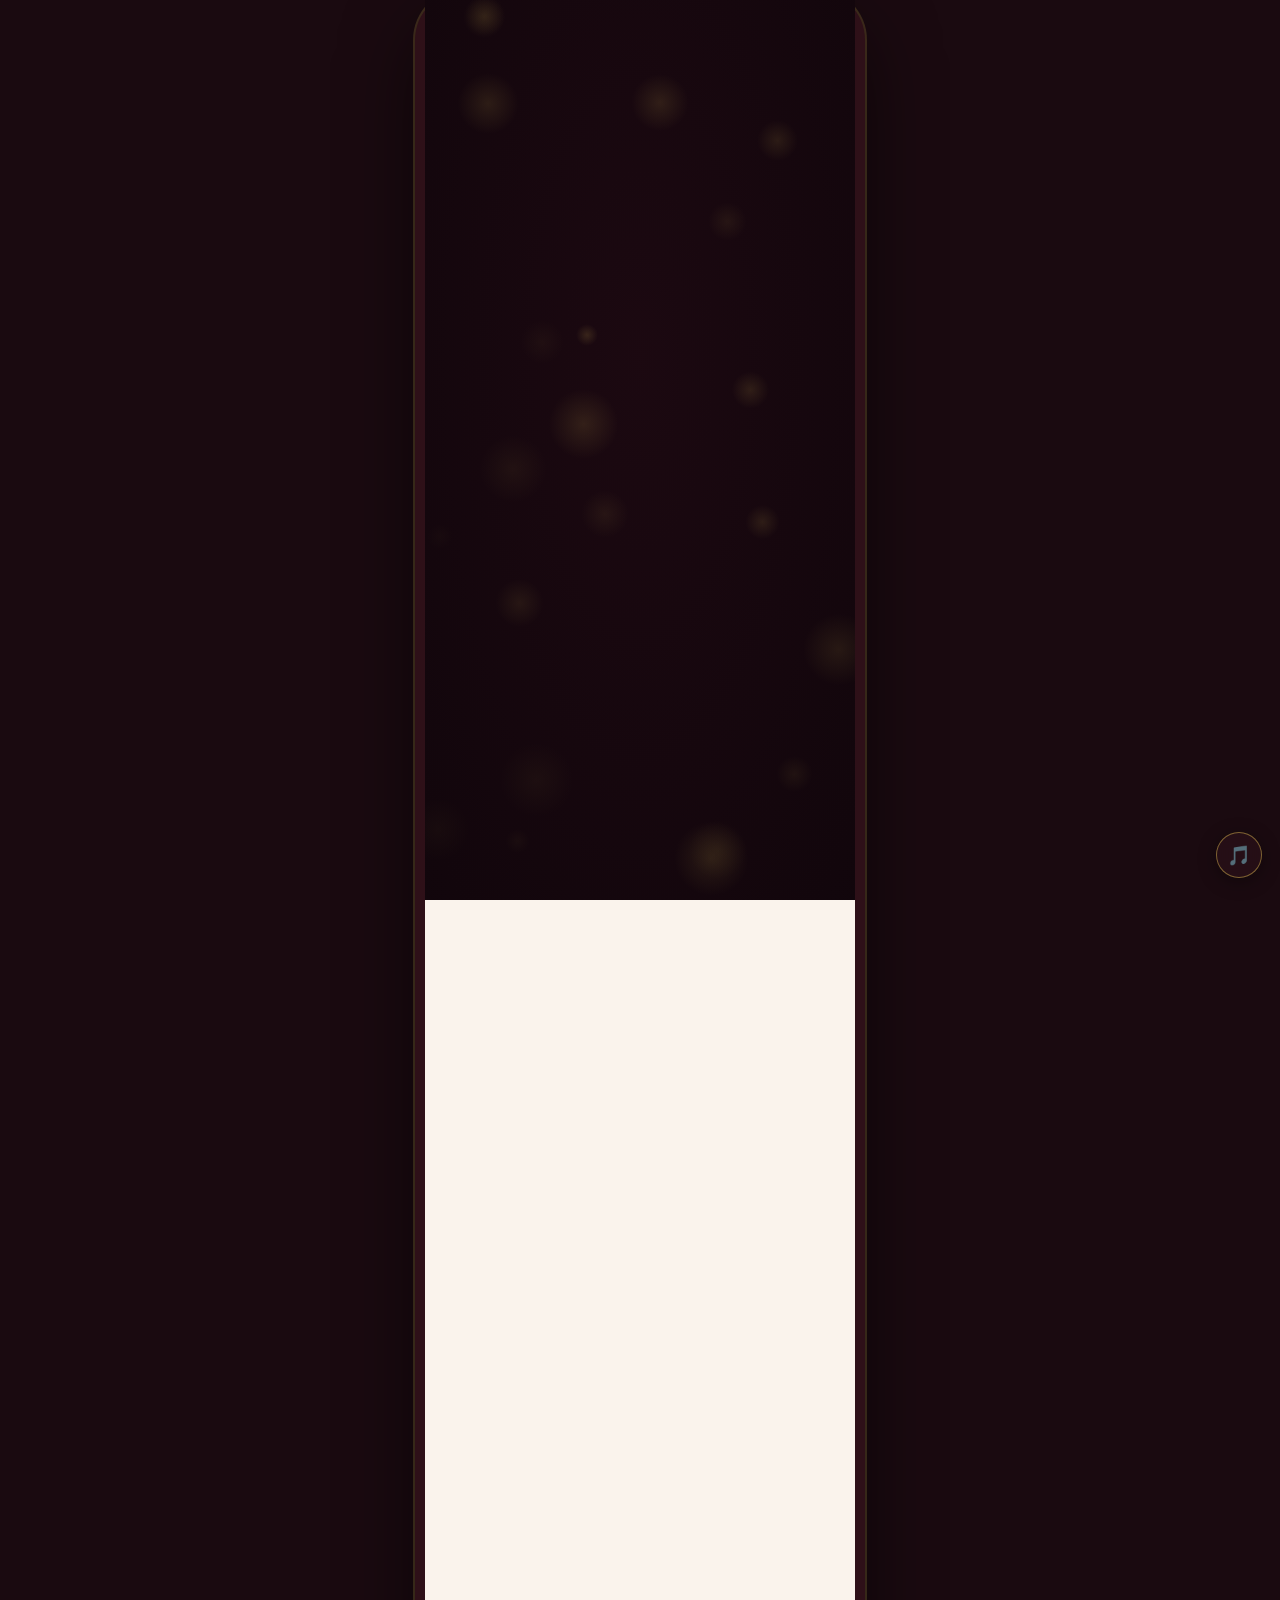
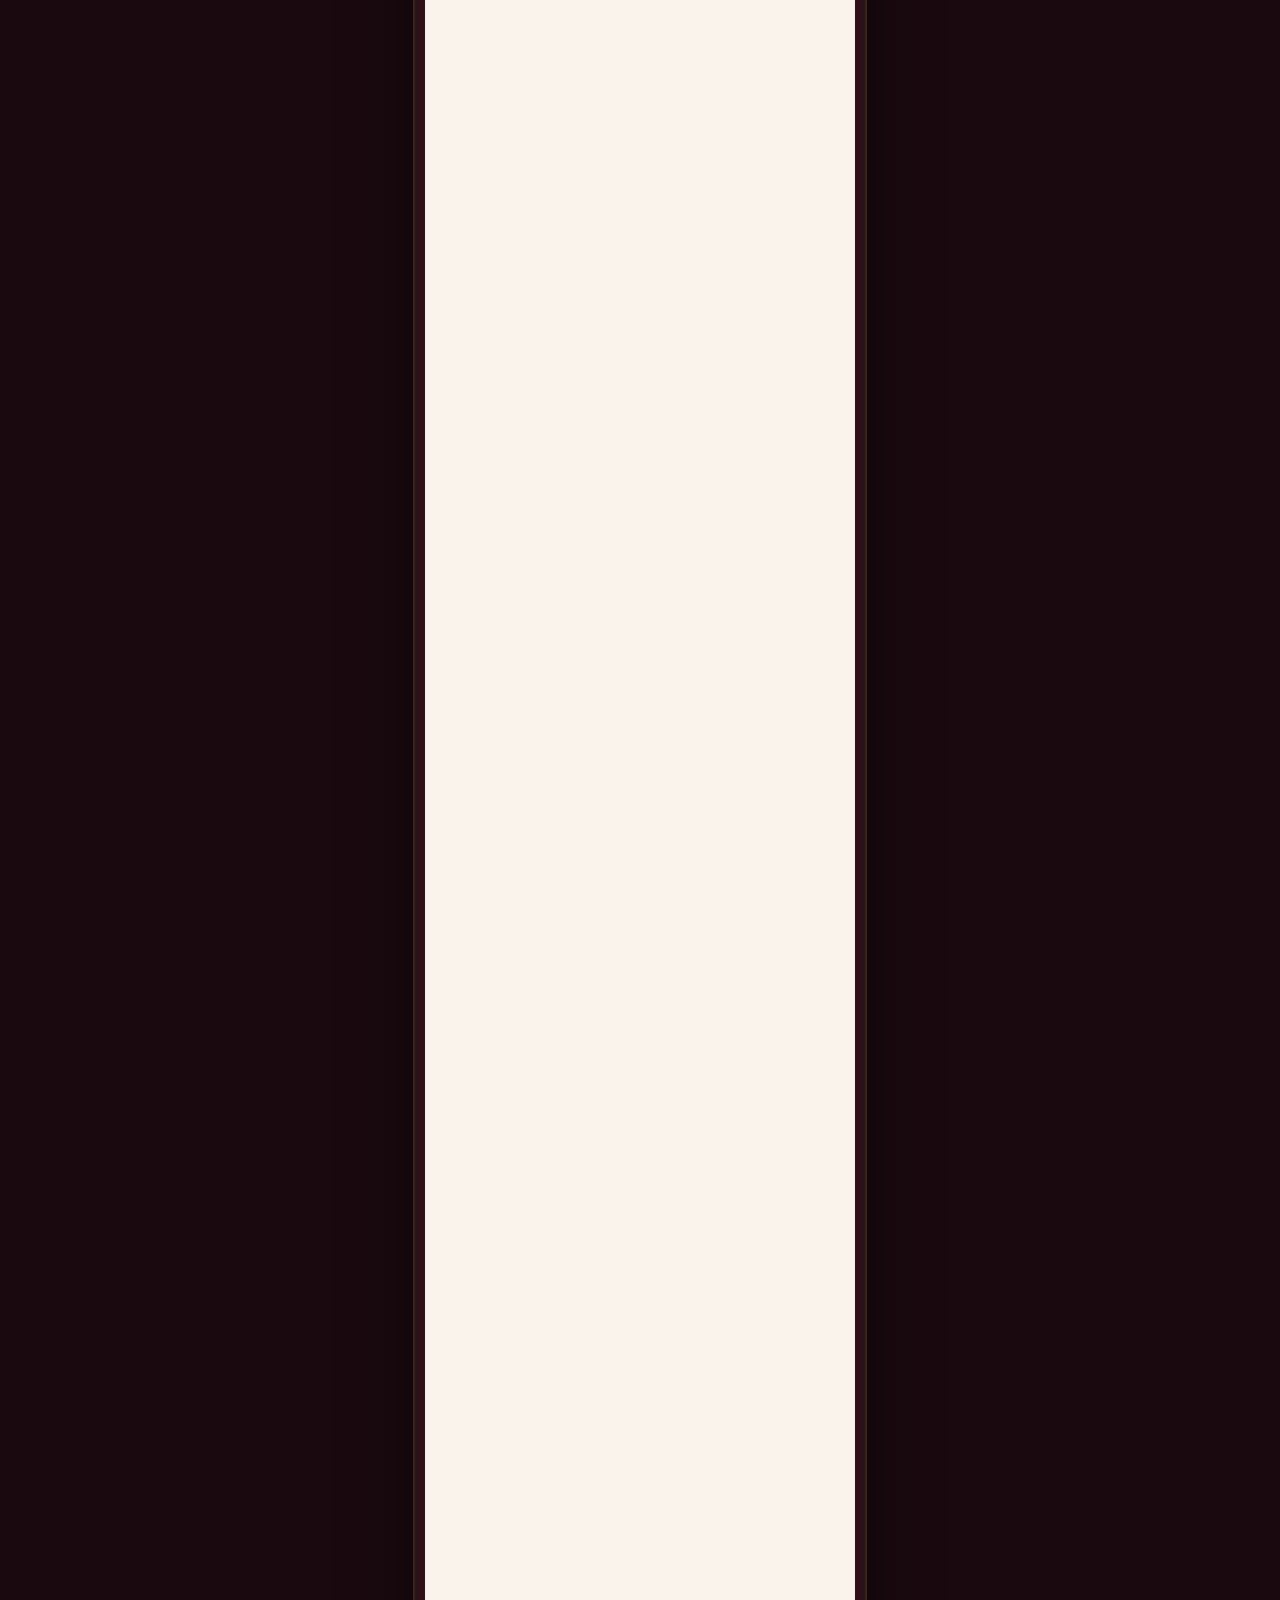
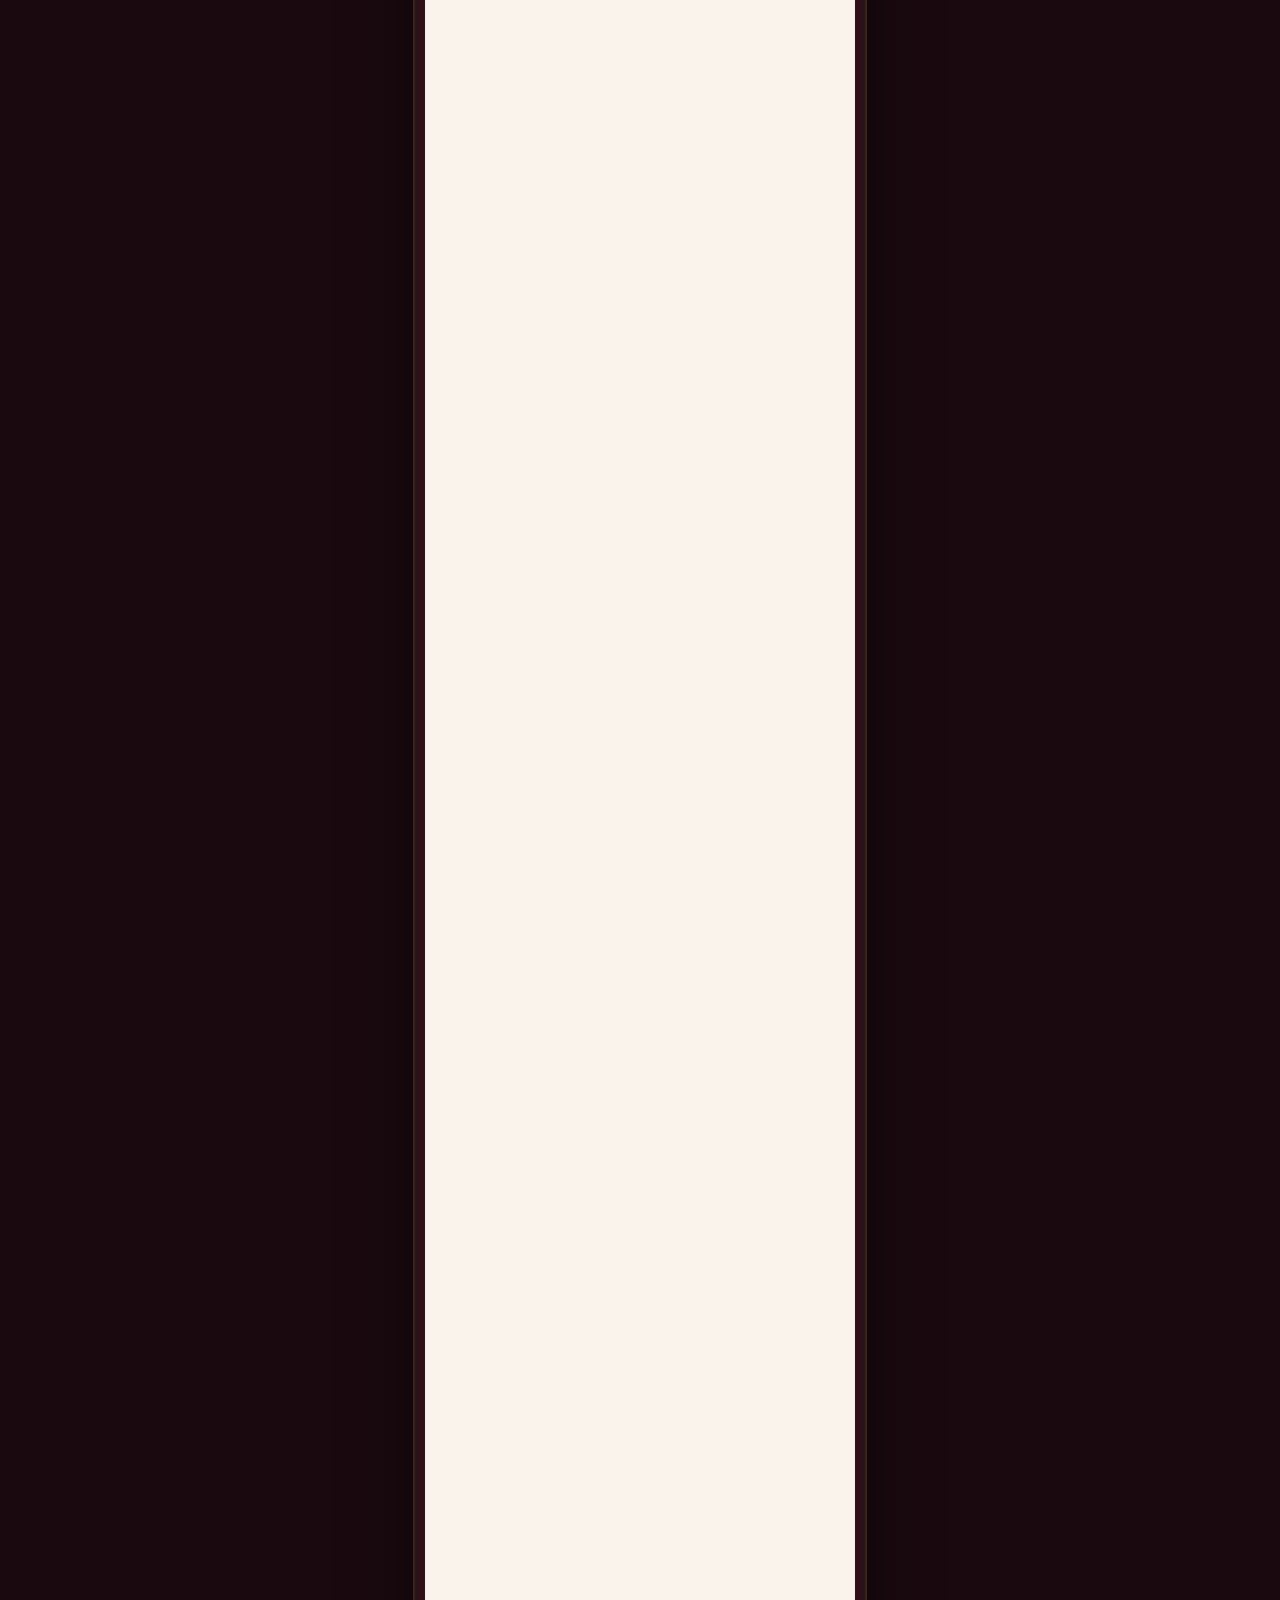
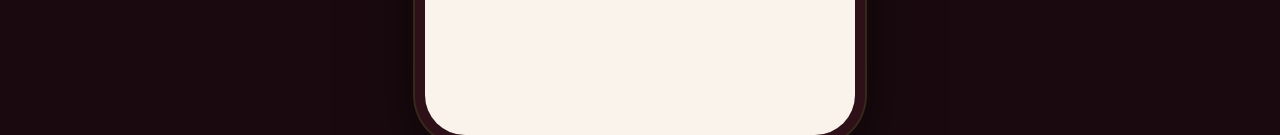
==== commit d7aa1663: "final things" ====
--- a/index.html
+++ b/index.html
@@ -11,15 +11,23 @@
 </head>
 <body>
 
+<!-- ── BACKGROUND MUSIC ── -->
+<audio id="bg-music" src="Amazing Wedding Slideshow Touching Piano Music Royalty Free Wedding Music by MUSIC4VIDEO - Music for Video Library (128k).mp3" loop preload="auto"></audio>
+
+<!-- ── MUSIC TOGGLE BUTTON ── -->
+<button id="music-btn" title="Toggle music">
+  <span id="music-icon">🎵</span>
+</button>
+
 <div id="splash">
   <div id="bokeh-wrap"></div>
-  <div id="splash-overlay"></div>
-  <video id="bg-video" muted playsinline preload="metadata"  preload="auto">
-    <source src="Raja.mp4" type="video/mp4">
+  <video id="bg-video" muted playsinline preload="auto">
+    <source src="You are invited.mp4" type="video/mp4">
   </video>
-  <div id="play-btn">
-    <div class="play-icon">&#9654;</div>
-    <p class="play-label">Tap to Play</p>
+  <!-- Tap hint overlay -->
+  <div id="tap-hint">
+    <div class="tap-ripple"></div>
+    <p class="tap-label">Tap to Play</p>
   </div>
 </div>
 
@@ -55,7 +63,35 @@
       <div class="cd-box"><span class="cd-num" id="cd-secs">--</span><div class="cd-label">Secs</div></div>
     </div>
   </section>
-
+   <div class="container my-5 " id="certificate" style="margin: 5px;">
+              <div class="certificates-wrapper" id="certificatesWrapper">
+                <div class="card certificate-card">
+                  <img
+                    src="WhatsApp Image 2026-04-14 at 22.39.39.jpeg"
+                    alt="Certificate 1"
+                  />
+                </div>
+                <div class="card certificate-card">
+                  <img src="WhatsApp Image 2026-04-14 at 22.39.40 (1).jpeg" alt="Certificate 2" />
+                </div>
+                <div class="card certificate-card">
+                  <img src="WhatsApp Image 2026-04-14 at 22.39.40.jpeg" alt="Certificate 3" />
+                </div>
+                <div class="card certificate-card">
+                  <img
+                    src="WhatsApp Image 2026-04-14 at 22.39.41.jpeg"
+                    alt="Certificate 4"
+                  />
+                </div>
+              </div>
+            </div>
+            <!-- Lightbox -->
+            <div class="lightbox" id="lightbox">
+              <span class="close-btn" id="closeLightbox">&times;</span>
+              <span class="nav-btn prev-btn" id="prevBtn">&#10094;</span>
+              <img id="lightboxImage" src="" alt="Certificate" />
+              <span class="nav-btn next-btn" id="nextBtn">&#10095;</span>
+            </div>
 
   <!-- ── DETAILS ── -->
   <section class="details-section">
@@ -190,7 +226,7 @@
     </div>
     <p class="events-intro reveal">Scratch each card to discover our wedding events ✨</p>
 
-    <!-- Card 1: Pre Wedding Bash — deep purple/magenta -->
+    <!-- Card 1 -->
     <div class="scratch-container reveal" style="transition-delay:.05s">
       <div class="scratch-reveal">
         <div class="event-badge">May 10 · Evening</div>
@@ -208,7 +244,7 @@
       </div>
     </div>
 
-    <!-- Card 2: Sakharpuda / Engagement — gold/amber -->
+    <!-- Card 2 -->
     <div class="scratch-container reveal" style="transition-delay:.10s">
       <div class="scratch-reveal">
         <div class="event-badge">May 12 · Morning</div>
@@ -217,16 +253,16 @@
         <div class="event-detail"><span class="event-icon">📅</span><span class="event-text">May 12, 2026 · 11:00 AM</span></div>
         <div class="event-detail"><span class="event-icon">📍</span><span class="event-text">The Maharaja Royal Resort</span></div>
         <div class="event-detail"><span class="event-icon">👗</span><span class="event-text">Dress Code: Traditional Elegance</span></div>
-        <img src="5a1aec662c66e29e2681f9f67a411162.jpg" class="event-image" />
-      </div>
-      <div class="scratch-canvas-wrap">
-        <canvas class="scratch-canvas"></canvas>
-        <div class="scratch-hint">✦ Scratch me ✦</div>
-        <div class="scratched-badge">✓</div>
-      </div>
-    </div>
-
-    <!-- Card 3: Haldi — sunshine yellow/orange -->
+        <img src="7820dc7906a98c65ee31b6b1b001b450.jpg" class="event-image" />
+      </div>
+      <div class="scratch-canvas-wrap">
+        <canvas class="scratch-canvas"></canvas>
+        <div class="scratch-hint">✦ Scratch me ✦</div>
+        <div class="scratched-badge">✓</div>
+      </div>
+    </div>
+
+    <!-- Card 3 -->
     <div class="scratch-container reveal" style="transition-delay:.15s">
       <div class="scratch-reveal">
         <div class="event-badge">May 12 · Afternoon</div>
@@ -244,7 +280,7 @@
       </div>
     </div>
 
-    <!-- Card 4: Sangeet — deep teal/peacock -->
+    <!-- Card 4 -->
     <div class="scratch-container reveal" style="transition-delay:.20s">
       <div class="scratch-reveal">
         <div class="event-badge">May 12 · Night</div>
@@ -262,7 +298,7 @@
       </div>
     </div>
 
-    <!-- Card 5: Wedding — deep crimson/gold -->
+    <!-- Card 5 -->
     <div class="scratch-container reveal" style="transition-delay:.25s">
       <div class="scratch-reveal">
         <div class="event-badge">The Big Day ♥</div>
@@ -280,7 +316,7 @@
       </div>
     </div>
 
-    <!-- Card 6: Reception — midnight navy/silver -->
+    <!-- Card 6 -->
     <div class="scratch-container reveal" style="transition-delay:.30s">
       <div class="scratch-reveal">
         <div class="event-badge">May 13 · Evening</div>
@@ -289,7 +325,7 @@
         <div class="event-detail"><span class="event-icon">📅</span><span class="event-text">May 13, 2026 · 7:30 PM Onwards</span></div>
         <div class="event-detail"><span class="event-icon">📍</span><span class="event-text">The Maharaja Royal Resort</span></div>
         <div class="event-detail"><span class="event-icon">👗</span><span class="event-text">Dress Code: Black Tie / Formal</span></div>
-        <img src="a985811e8fd6b4825da0c84d3c558264.jpg" class="event-image" />
+        <img src="1eeb627995c4f7d7b05aeaffa879a5e2.jpg" class="event-image" />
       </div>
       <div class="scratch-canvas-wrap">
         <canvas class="scratch-canvas"></canvas>
@@ -350,6 +386,45 @@
     });
   }
 }
+
+document.addEventListener("DOMContentLoaded", function () {
+  const images = Array.from(document.querySelectorAll(".certificate-card img"));
+  const lightbox = document.getElementById("lightbox");
+  const lightboxImage = document.getElementById("lightboxImage");
+  const closeBtn = document.getElementById("closeLightbox");
+  const nextBtn = document.getElementById("nextBtn");
+  const prevBtn = document.getElementById("prevBtn");
+  let currentIndex = 0;
+
+  function showLightbox(index) { currentIndex = index; lightboxImage.src = images[index].src; lightbox.style.display = "flex"; }
+  function closeLightboxFunc() { lightbox.style.display = "none"; }
+  function showNext() { currentIndex = (currentIndex + 1) % images.length; lightboxImage.src = images[currentIndex].src; }
+  function showPrev() { currentIndex = (currentIndex - 1 + images.length) % images.length; lightboxImage.src = images[currentIndex].src; }
+
+  images.forEach((img, index) => { img.addEventListener("click", () => showLightbox(index)); });
+  closeBtn.addEventListener("click", closeLightboxFunc);
+  nextBtn.addEventListener("click", showNext);
+  prevBtn.addEventListener("click", showPrev);
+  document.addEventListener("keydown", (e) => {
+    if (lightbox.style.display === "flex") {
+      if (e.key === "ArrowRight") showNext();
+      if (e.key === "ArrowLeft") showPrev();
+      if (e.key === "Escape") closeLightboxFunc();
+    }
+  });
+
+  const slider = document.getElementById("certificatesWrapper");
+  let isDown = false, startX, scrollLeft;
+  slider.addEventListener("mousedown", (e) => { isDown = true; startX = e.pageX - slider.offsetLeft; scrollLeft = slider.scrollLeft; });
+  slider.addEventListener("mouseleave", () => (isDown = false));
+  slider.addEventListener("mouseup", () => (isDown = false));
+  slider.addEventListener("mousemove", (e) => {
+    if (!isDown) return;
+    e.preventDefault();
+    const x = e.pageX - slider.offsetLeft;
+    slider.scrollLeft = scrollLeft - (x - startX) * 2;
+  });
+});
 </script>
 </body>
 </html>
--- a/style.css
+++ b/style.css
@@ -51,6 +51,7 @@
   overflow: hidden;
   display: flex;
   align-items: center; justify-content: center; flex-direction: column;
+  cursor: pointer;
 }
 #splash::after {
   content: ''; position: absolute; inset: 0;
@@ -58,32 +59,94 @@
   pointer-events: none; z-index: 2;
 }
 #bokeh-wrap { position: absolute; inset: 0; overflow: hidden; z-index: 0; }
-#splash-overlay {
+
+#bg-video {
+  position: absolute; inset: 0;
+  width: 100%; height: 100%;
+  object-fit: cover;
+  opacity: 0; z-index: 1;
+  transition: opacity 0.7s ease;
+}
+
+/* ── Tap Hint ── */
+#tap-hint {
   position: absolute; top: 50%; left: 50%;
   transform: translate(-50%, -50%);
-  z-index: 4; text-align: center; width: 90%; pointer-events: none;
-}
-.splash-names { font-family: 'Great Vibes', cursive; color: #fff; font-size: clamp(2.2rem, 10vw, 3.4rem); line-height: 1.05; text-shadow: 0 0 40px rgba(201,168,76,0.7), 0 2px 20px rgba(0,0,0,0.6); }
-.splash-date { font-family: 'Cinzel', serif; color: var(--gold); font-size: clamp(0.6rem, 2.5vw, 0.82rem); letter-spacing: 0.3em; margin-bottom: 1.2rem; }
-#bg-video { position: absolute; inset: 0; width: 100%; height: 100%; object-fit: cover; opacity: 0; z-index: 1; transition: opacity 0.7s ease; }
-#play-btn {
-  position: absolute; top: 50%; left: 50%; transform: translate(-50%, -50%);
-  z-index: 5; display: flex; flex-direction: column; align-items: center; gap: 0.6rem;
-  cursor: pointer; transition: opacity 0.4s ease, transform 0.4s ease;
-}
-#play-btn.hidden { opacity: 0; pointer-events: none; transform: translate(-50%, -50%) scale(0.8); }
-.play-icon {
-  width: clamp(60px, 18vw, 82px); height: clamp(60px, 18vw, 82px);
-  border-radius: 50%; border: 2.5px solid var(--gold);
+  z-index: 5;
+  display: flex; flex-direction: column; align-items: center; gap: 0.7rem;
+  pointer-events: none;
+  transition: opacity 0.4s ease;
+}
+.tap-ripple {
+  width: clamp(60px, 18vw, 82px);
+  height: clamp(60px, 18vw, 82px);
+  border-radius: 50%;
+  border: 2.5px solid var(--gold);
+  background: rgba(42,16,24,0.35);
+  backdrop-filter: blur(4px);
+  animation: pulse-play 2.4s ease-in-out infinite;
+  position: relative;
+}
+.tap-ripple::before {
+  content: ''; position: absolute; inset: -10px;
+  border-radius: 50%;
+  border: 1px solid rgba(201,168,76,0.3);
+  animation: pulse-play 2.4s ease-in-out infinite 0.4s;
+}
+.tap-ripple::after {
+  content: '▶';
+  position: absolute; top: 50%; left: 55%;
+  transform: translate(-50%, -50%);
+  font-size: clamp(1.2rem, 5vw, 1.8rem);
+  color: var(--gold);
+}
+.tap-label {
+  font-family: 'Cinzel', serif;
+  font-size: clamp(0.55rem, 2.2vw, 0.72rem);
+  letter-spacing: 0.32em;
+  color: var(--gold-light);
+  text-transform: uppercase;
+  animation: fade-blink 2s ease-in-out infinite;
+  text-shadow: 0 1px 6px rgba(0,0,0,0.7);
+}
+
+@keyframes pulse-play { 0%,100% { transform: scale(1); opacity: 1; } 50% { transform: scale(1.08); opacity: 0.7; } }
+@keyframes fade-blink { 0%,100% { opacity: 1; } 50% { opacity: 0.35; } }
+
+
+/* ══════════════════════════════════════════
+   MUSIC BUTTON
+══════════════════════════════════════════ */
+#music-btn {
+  position: fixed;
+  bottom: 22px; right: 18px;
+  z-index: 2000;
+  width: 46px; height: 46px;
+  border-radius: 50%;
+  border: 1.5px solid rgba(201,168,76,0.55);
+  background: rgba(42,16,24,0.75);
+  backdrop-filter: blur(10px);
+  -webkit-backdrop-filter: blur(10px);
+  color: var(--gold);
+  font-size: 1.2rem;
+  cursor: pointer;
   display: flex; align-items: center; justify-content: center;
-  font-size: clamp(1.4rem, 6vw, 2rem); color: var(--gold);
-  background: rgba(42,16,24,0.45); backdrop-filter: blur(4px);
-  animation: pulse-play 2.4s ease-in-out infinite; position: relative;
-}
-.play-icon::before { content: ''; position: absolute; inset: -10px; border-radius: 50%; border: 1px solid rgba(201,168,76,0.3); animation: pulse-play 2.4s ease-in-out infinite 0.4s; }
-@keyframes pulse-play { 0%,100% { transform: scale(1); opacity: 1; } 50% { transform: scale(1.08); opacity: 0.7; } }
-.play-label { font-family: 'Cinzel', serif; font-size: clamp(0.55rem, 2.2vw, 0.72rem); letter-spacing: 0.32em; color: var(--gold-light); text-transform: uppercase; animation: fade-blink 2s ease-in-out infinite; text-shadow: 0 1px 6px rgba(0,0,0,0.7); }
-@keyframes fade-blink { 0%,100% { opacity: 1; } 50% { opacity: 0.35; } }
+  box-shadow: 0 4px 18px rgba(0,0,0,0.35), 0 0 0 0 rgba(201,168,76,0.4);
+  transition: transform 0.2s ease, box-shadow 0.2s ease, background 0.2s ease;
+  animation: music-pulse 2.8s ease-in-out infinite;
+}
+#music-btn:hover { transform: scale(1.1); background: rgba(60,16,28,0.9); }
+#music-btn:active { transform: scale(0.95); }
+#music-btn.muted {
+  animation: none;
+  border-color: rgba(255,255,255,0.2);
+  background: rgba(20,10,15,0.65);
+}
+#music-btn.muted #music-icon { opacity: 0.5; }
+@keyframes music-pulse {
+  0%, 100% { box-shadow: 0 4px 18px rgba(0,0,0,0.35), 0 0 0 0 rgba(201,168,76,0.4); }
+  50%       { box-shadow: 0 4px 18px rgba(0,0,0,0.35), 0 0 0 8px rgba(201,168,76,0); }
+}
 
 
 /* ══════════════════════════════════════════
@@ -218,54 +281,14 @@
 .cal-day { font-family: 'Cormorant Garamond', serif; font-size: 0.9rem; color: var(--dark); text-align: center; padding: 0.42rem 0.1rem; border-radius: 50%; cursor: default; position: relative; line-height: 1; }
 .cal-day.cal-empty { opacity: 0; pointer-events: none; }
 
-/* Pre-wedding — purple dot */
-.cal-day.cal-prewedding {
-  background: rgba(74,16,96,0.1);
-  color: #7B2D8A;
-  font-weight: 600;
-  border-radius: 8px;
-}
-.cal-day.cal-prewedding::after {
-  content: '';
-  display: block; width: 4px; height: 4px;
-  background: #9B2D6A; border-radius: 50%;
-  margin: 2px auto 0;
-}
-
-/* Haldi/Sangeet/Engagement — rose dot */
-.cal-day.cal-event {
-  background: rgba(192,57,90,0.12);
-  color: var(--deep-rose);
-  font-weight: 600;
-  border-radius: 8px;
-}
-.cal-day.cal-event::after {
-  content: '';
-  display: block; width: 4px; height: 4px;
-  background: var(--deep-rose); border-radius: 50%;
-  margin: 2px auto 0;
-}
-
-/* Wedding day — gold highlight */
-.cal-day.cal-wedding {
-  background: linear-gradient(135deg, var(--crimson), var(--deep-rose));
-  color: #fff !important;
-  font-weight: 600;
-  border-radius: 8px;
-  box-shadow: 0 2px 10px rgba(139,26,42,0.3);
-}
-.cal-day.cal-wedding::after {
-  content: '♥';
-  display: block; font-size: 0.42rem;
-  text-align: center; color: rgba(255,255,255,0.8); margin-top: 1px;
-}
-
-.mini-cal-legend {
-  display: flex; flex-wrap: wrap; align-items: center;
-  gap: 0.35rem 0.8rem; padding: 0.8rem 1rem;
-  border-top: 1px solid rgba(201,168,76,0.15);
-  font-family: 'Cormorant Garamond', serif; font-size: 0.78rem; color: var(--dark); opacity: 0.72;
-}
+.cal-day.cal-prewedding { background: rgba(74,16,96,0.1); color: #7B2D8A; font-weight: 600; border-radius: 8px; }
+.cal-day.cal-prewedding::after { content: ''; display: block; width: 4px; height: 4px; background: #9B2D6A; border-radius: 50%; margin: 2px auto 0; }
+.cal-day.cal-event { background: rgba(192,57,90,0.12); color: var(--deep-rose); font-weight: 600; border-radius: 8px; }
+.cal-day.cal-event::after { content: ''; display: block; width: 4px; height: 4px; background: var(--deep-rose); border-radius: 50%; margin: 2px auto 0; }
+.cal-day.cal-wedding { background: linear-gradient(135deg, var(--crimson), var(--deep-rose)); color: #fff !important; font-weight: 600; border-radius: 8px; box-shadow: 0 2px 10px rgba(139,26,42,0.3); }
+.cal-day.cal-wedding::after { content: '♥'; display: block; font-size: 0.42rem; text-align: center; color: rgba(255,255,255,0.8); margin-top: 1px; }
+
+.mini-cal-legend { display: flex; flex-wrap: wrap; align-items: center; gap: 0.35rem 0.8rem; padding: 0.8rem 1rem; border-top: 1px solid rgba(201,168,76,0.15); font-family: 'Cormorant Garamond', serif; font-size: 0.78rem; color: var(--dark); opacity: 0.72; }
 .cal-legend-dot { display: inline-block; width: 10px; height: 10px; border-radius: 3px; flex-shrink: 0; }
 .cal-legend-prewedding { background: rgba(74,16,96,0.4); }
 .cal-legend-event      { background: rgba(192,57,90,0.3); }
@@ -290,12 +313,7 @@
 .scratched-badge { display: none; position: absolute; top: 8px; right: 8px; background: var(--gold); color: #fff; border-radius: 50%; width: 28px; height: 28px; align-items: center; justify-content: center; font-size: 0.85rem; box-shadow: 0 2px 8px rgba(0,0,0,0.18); }
 .scratched-badge.show { display: flex; }
 
-.event-image {
-  position: absolute; bottom: 12px; right: 12px;
-  width: 90px; height: 90px; object-fit: cover;
-  border-radius: 12px; opacity: 0; transform: scale(0.8);
-  transition: all 0.4s ease;
-}
+.event-image { position: absolute; bottom: 12px; right: 12px; width: 90px; height: 90px; object-fit: cover; border-radius: 12px; opacity: 0; transform: scale(0.8); transition: all 0.4s ease; }
 .scratch-container.scratched .event-image { opacity: 1; transform: scale(1); }
 
 
@@ -337,4 +355,19 @@
 @keyframes float-petal {
   0%   { transform: translateY(0) rotate(0deg); opacity: 1; }
   100% { transform: translateY(-80vh) rotate(720deg) translateX(40px); opacity: 0; }
-}+}
+
+/* ══════════════════════════════════════════
+   CERTIFICATE
+══════════════════════════════════════════ */
+.certificates-wrapper { overflow-x: auto; display: flex; gap: 1rem; padding-bottom: 10px; scrollbar-width: none; }
+.certificates-wrapper::-webkit-scrollbar { display: none; }
+.certificate-card { min-width: 30px; flex: 0 0 auto; cursor: pointer; color: white; border-radius: 20px; }
+.certificate-card img { height: 200px; object-fit: cover; border-radius: 20px; }
+
+.lightbox { display: none; position: fixed; top: 0; left: 0; width: 100%; height: 100%; background: rgba(0,0,0,0.9); justify-content: center; align-items: center; z-index: 1050; flex-direction: column; }
+.lightbox img { max-width: 90%; max-height: 80%; }
+.lightbox .close-btn { position: absolute; top: 20px; right: 30px; font-size: 40px; color: white; cursor: pointer; }
+.lightbox .nav-btn { position: absolute; top: 50%; transform: translateY(-50%); font-size: 50px; color: white; cursor: pointer; user-select: none; }
+.lightbox .prev-btn { left: 20px; }
+.lightbox .next-btn { right: 20px; }
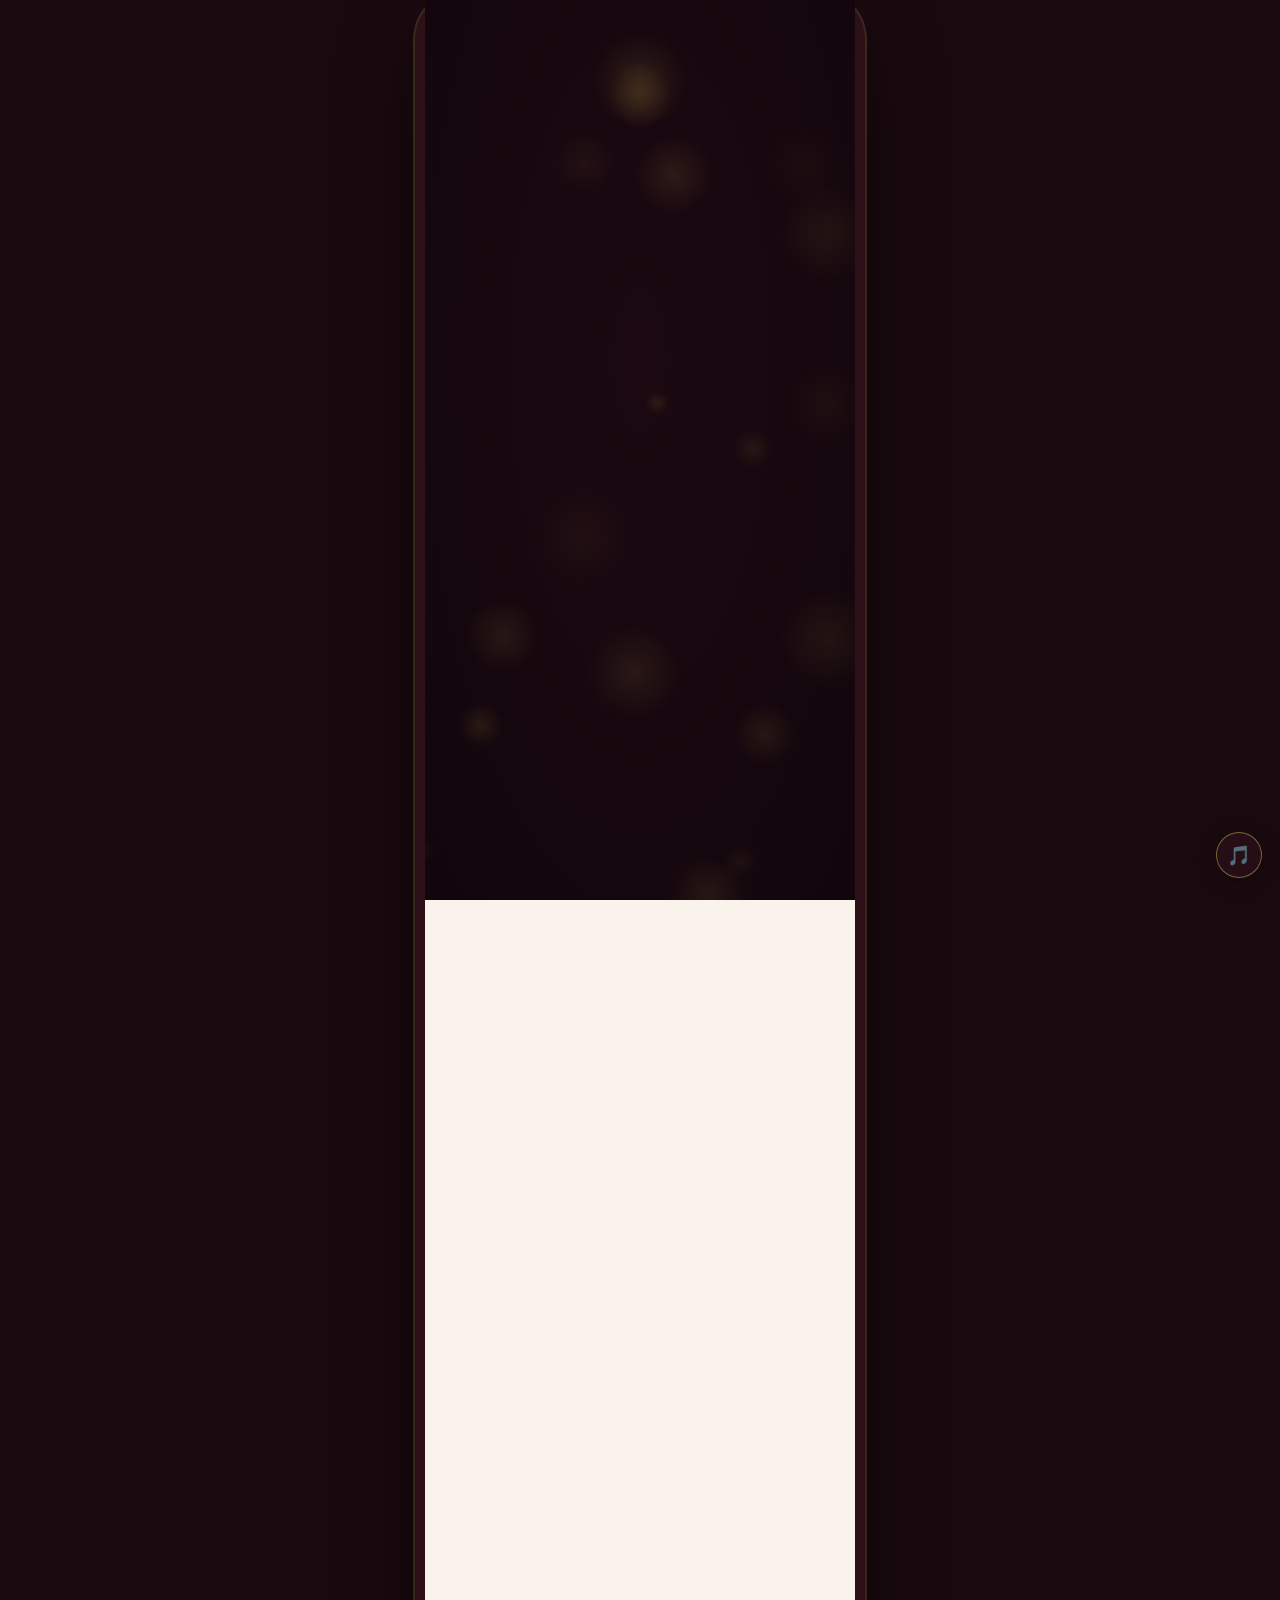
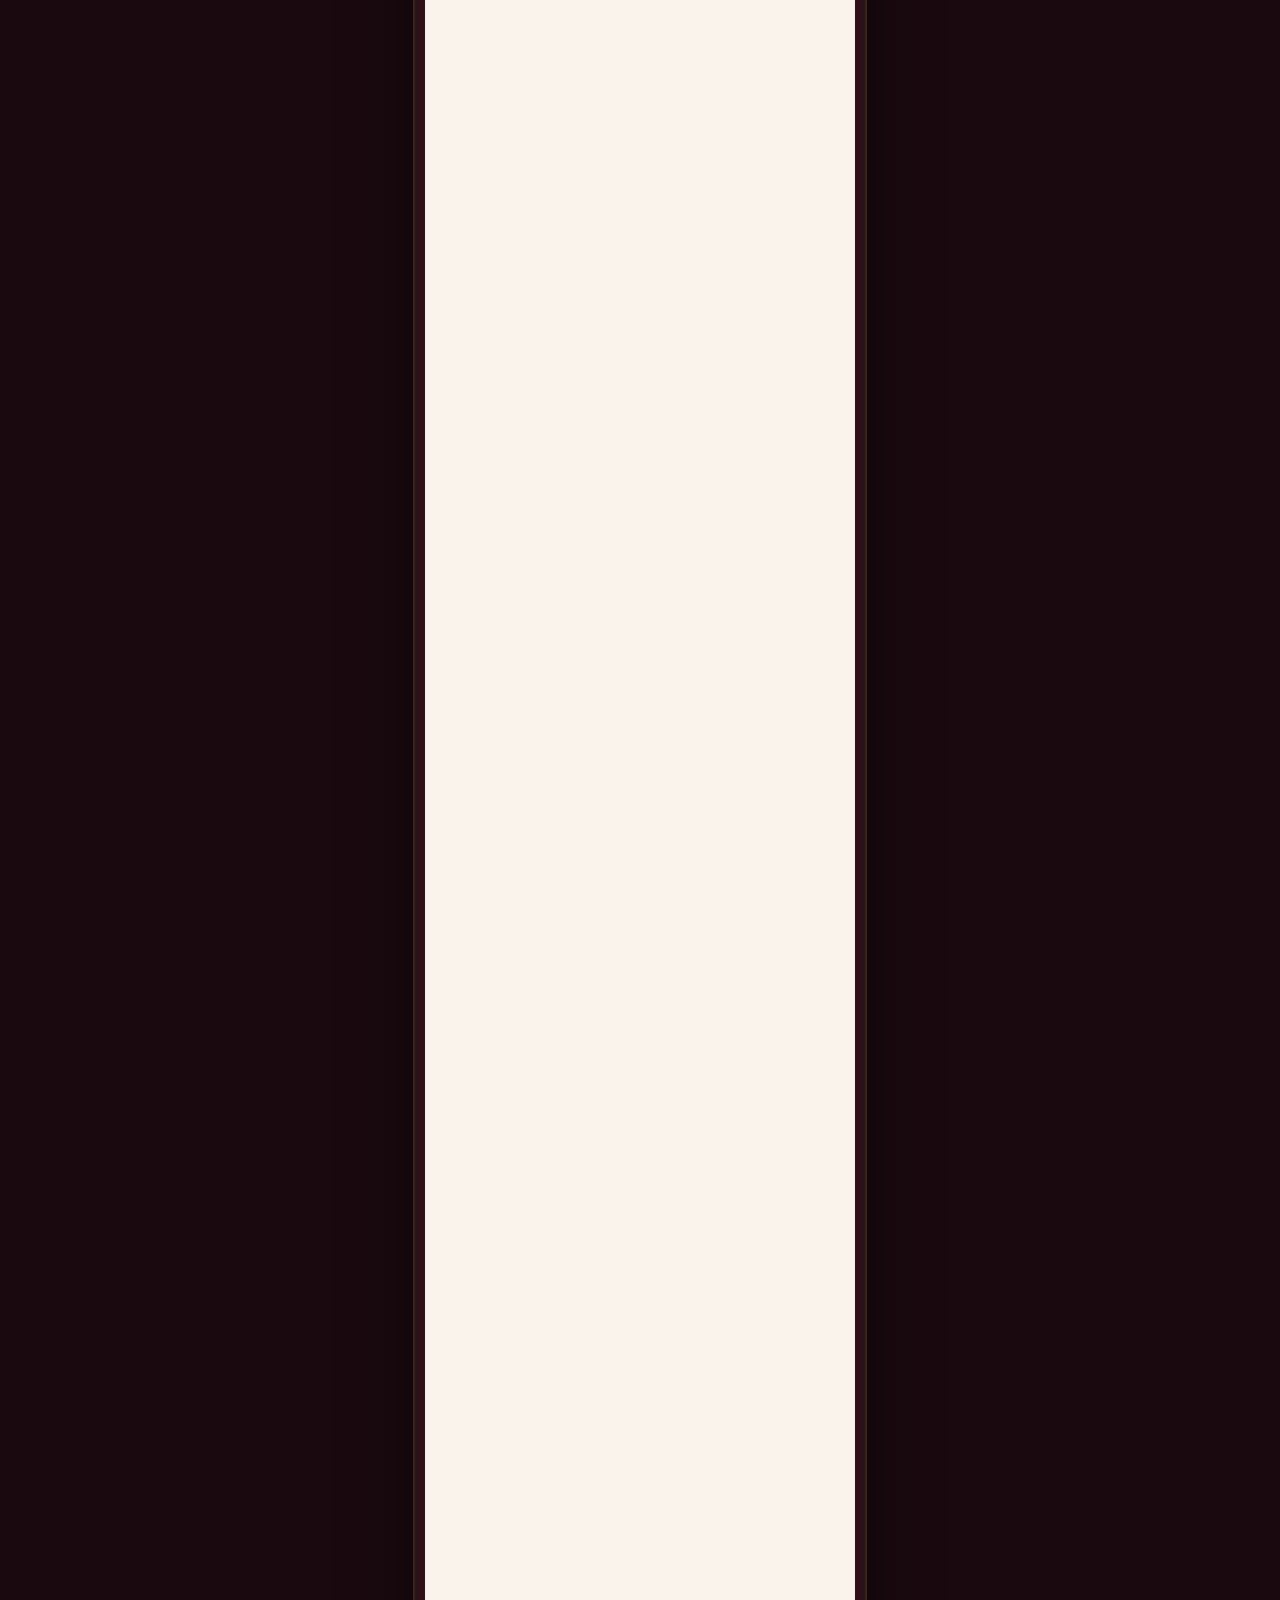
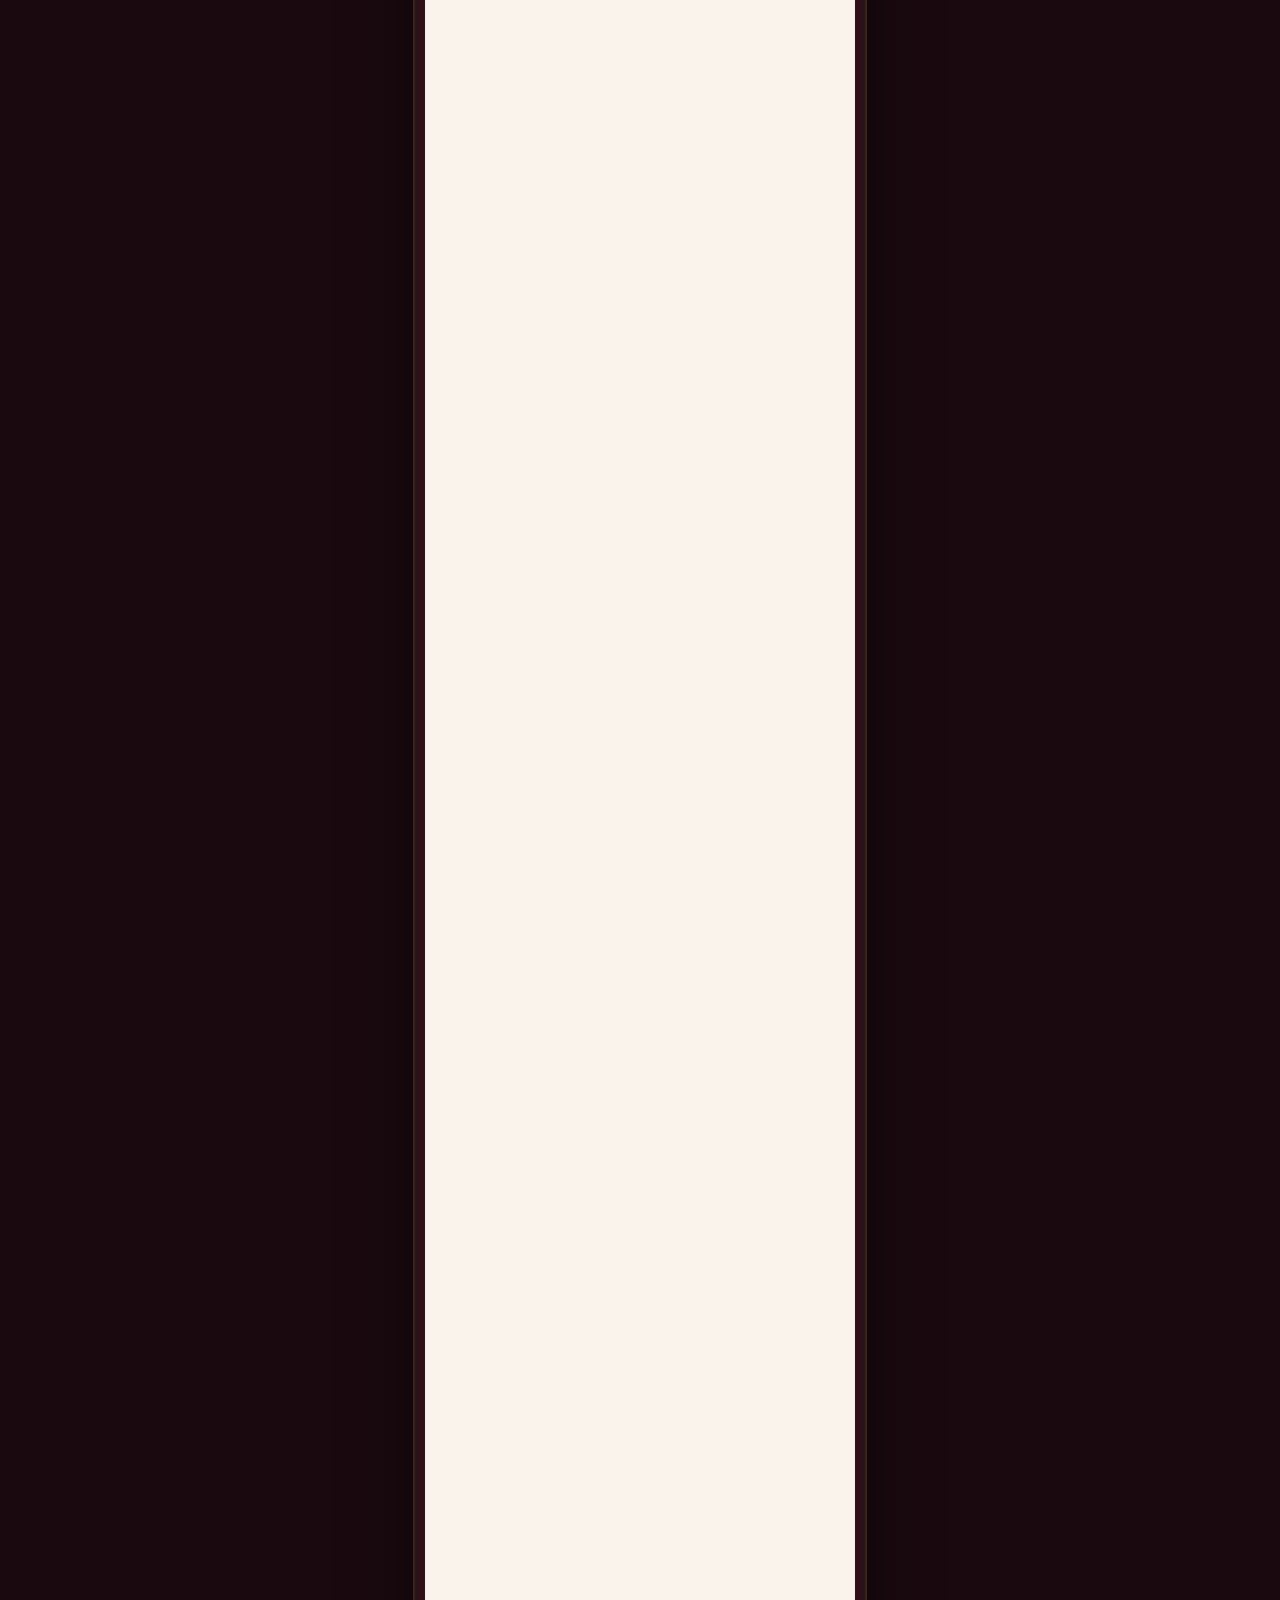
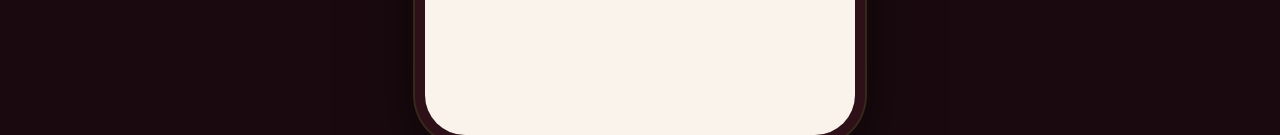
==== commit 7db2ceca: "new for scroll" ====
--- a/index.html
+++ b/index.html
@@ -44,6 +44,12 @@
     <div class="mandala-ring"></div>
     <div class="mandala-ring"></div>
     <div class="mandala-ring"></div>
+    <div class="container_mouse">
+      <span class="mouse-btn">
+        <span class="mouse-scroll"></span>
+      </span>
+      <span>Scroll Down</span>
+    </div>
   </section>
 
 
--- a/style.css
+++ b/style.css
@@ -370,4 +370,59 @@
 .lightbox .close-btn { position: absolute; top: 20px; right: 30px; font-size: 40px; color: white; cursor: pointer; }
 .lightbox .nav-btn { position: absolute; top: 50%; transform: translateY(-50%); font-size: 50px; color: white; cursor: pointer; user-select: none; }
 .lightbox .prev-btn { left: 20px; }
-.lightbox .next-btn { right: 20px; }+.lightbox .next-btn { right: 20px; }
+/* ══════════════════════════════════════════
+   SCROLL DOWN HINT
+══════════════════════════════════════════ */
+.container_mouse {
+  position: absolute;
+  bottom: 2.2rem;
+  left: 50%;
+  transform: translateX(-50%);
+  z-index: 10;
+  display: flex;
+  flex-direction: column;
+  align-items: center;
+  gap: 0.4rem;
+  animation: fade-in-up 1.2s ease 1.5s both;
+}
+
+.container_mouse span:last-child {
+  font-family: 'Cinzel', serif;
+  font-size: 0.5rem;
+  letter-spacing: 0.38em;
+  color: var(--gold-light);
+  text-transform: uppercase;
+  text-shadow: 0 1px 8px rgba(0,0,0,0.6);
+  opacity: 0.85;
+}
+
+.mouse-btn {
+  margin: 0 auto;
+  width: 30px;
+  height: 50px;
+  border: 2px solid var(--gold);
+  border-radius: 20px;
+  display: flex;
+  box-shadow: 0 0 10px rgba(201,168,76,0.3);
+}
+
+.mouse-scroll {
+  display: block;
+  width: 8px;
+  height: 8px;
+  background: linear-gradient(170deg, var(--gold-light), var(--gold));
+  border-radius: 50%;
+  margin: auto;
+  animation: scrolling13 1s linear infinite;
+}
+
+@keyframes scrolling13 {
+  0%   { opacity: 0; transform: translateY(-12px); }
+  100% { opacity: 1; transform: translateY(12px);  }
+}
+
+@keyframes fade-in-up {
+  from { opacity: 0; transform: translateX(-50%) translateY(16px); }
+  to   { opacity: 1; transform: translateX(-50%) translateY(0);    }
+}
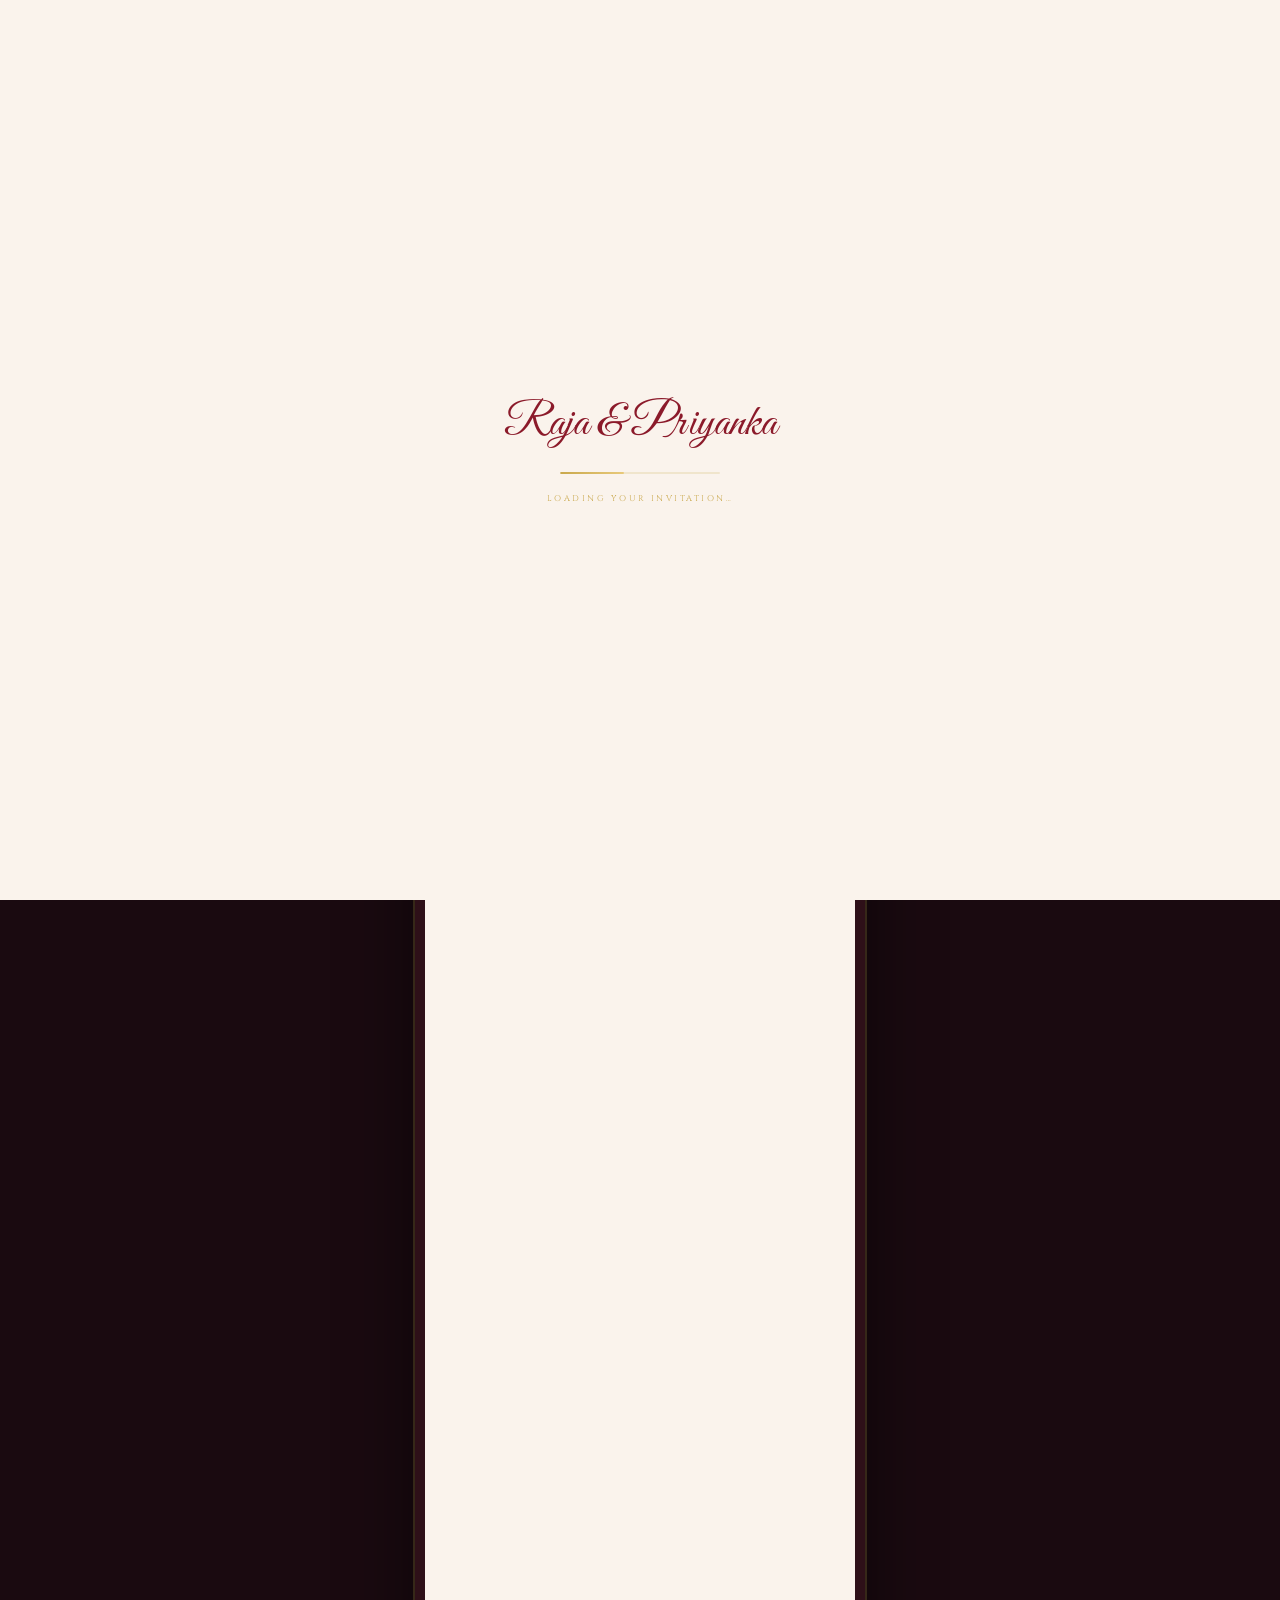
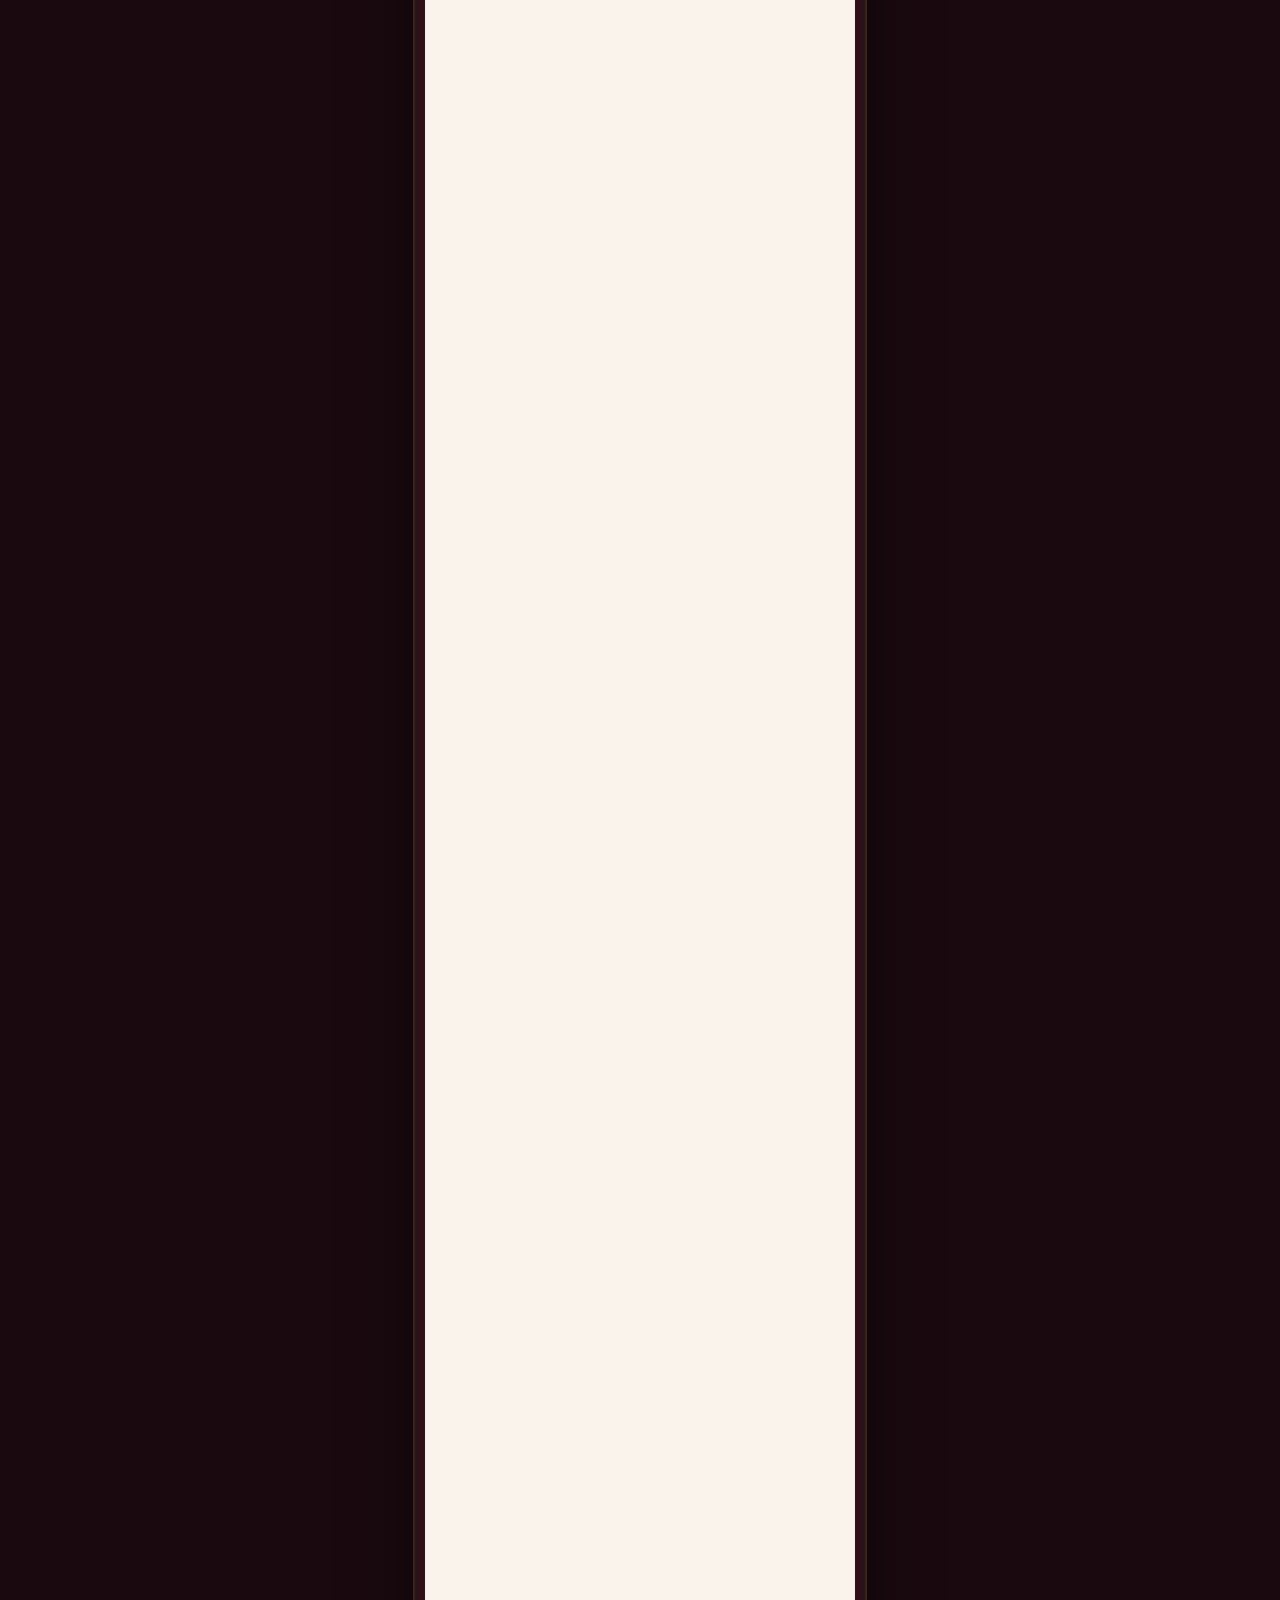
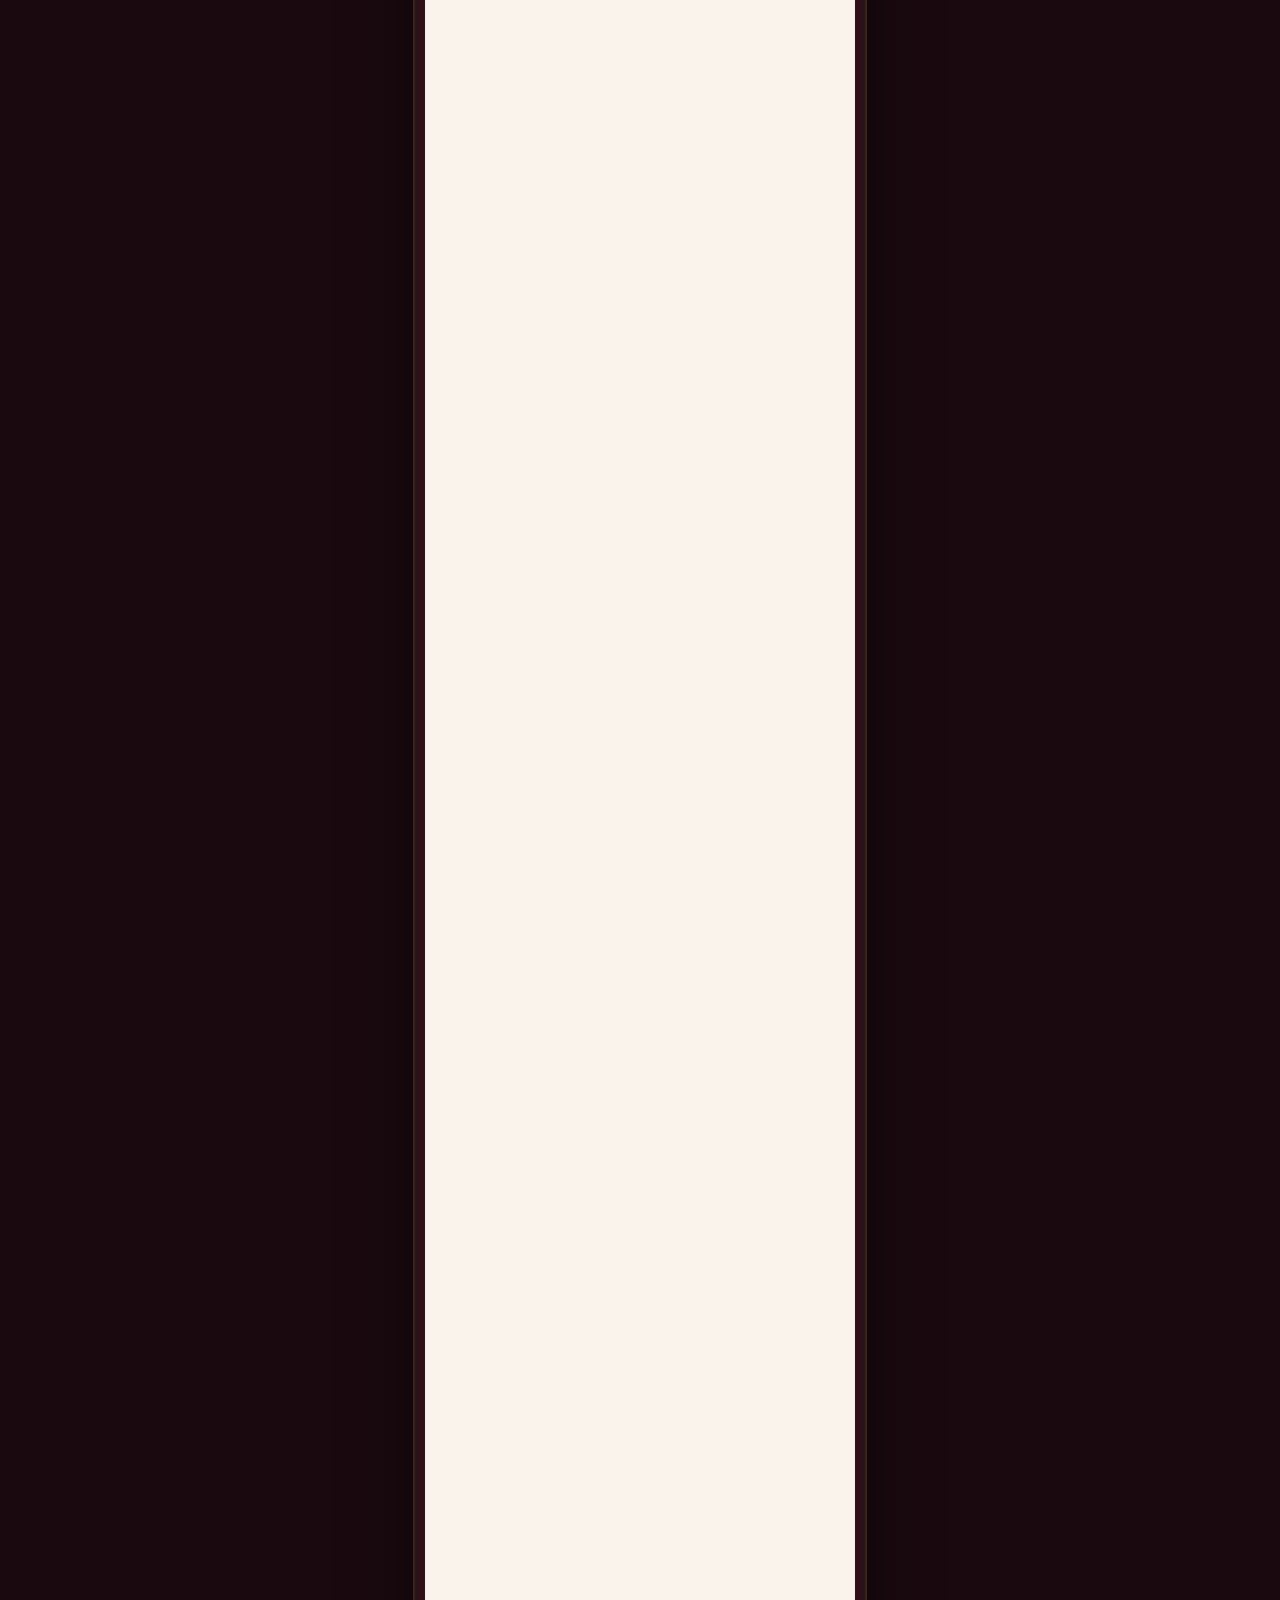
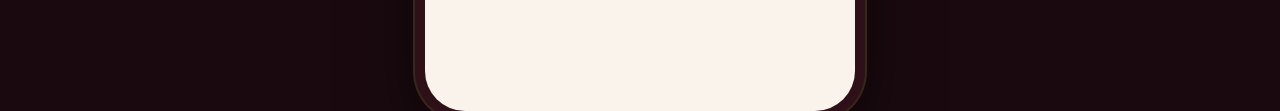
==== commit d4e5ecb3: "loading effect" ====
--- a/index.html
+++ b/index.html
@@ -10,7 +10,16 @@
   <link rel="stylesheet" href="style.css">
 </head>
 <body>
-
+<!-- ── LOADING SCREEN ── -->
+<div id="loader-screen">
+  <div id="loader-inner">
+    <div class="loader-names">Raja &amp; Priyanka</div>
+    <div class="loader-bar-wrap">
+      <div class="loader-bar" id="loader-bar"></div>
+    </div>
+    <div class="loader-hint">Loading your invitation…</div>
+  </div>
+</div>
 <!-- ── BACKGROUND MUSIC ── -->
 <audio id="bg-music" src="Amazing Wedding Slideshow Touching Piano Music Royalty Free Wedding Music by MUSIC4VIDEO - Music for Video Library (128k).mp3" loop preload="auto"></audio>
 
@@ -25,10 +34,10 @@
     <source src="You are invited.mp4" type="video/mp4">
   </video>
   <!-- Tap hint overlay -->
-  <div id="tap-hint">
+  <!-- <div id="tap-hint">
     <div class="tap-ripple"></div>
     <p class="tap-label">Tap to Play</p>
-  </div>
+  </div> -->
 </div>
 
 
@@ -330,7 +339,7 @@
         <div class="event-detail"><span class="event-icon">🥂</span><span class="event-text">Dinner &amp; Celebrations</span></div>
         <div class="event-detail"><span class="event-icon">📅</span><span class="event-text">May 13, 2026 · 7:30 PM Onwards</span></div>
         <div class="event-detail"><span class="event-icon">📍</span><span class="event-text">The Maharaja Royal Resort</span></div>
-        <div class="event-detail"><span class="event-icon">👗</span><span class="event-text">Dress Code: Black Tie / Formal</span></div>
+        <!-- <div class="event-detail"><span class="event-icon">👗</span><span class="event-text">Dress Code: Black Tie / Formal</span></div> -->
         <img src="1eeb627995c4f7d7b05aeaffa879a5e2.jpg" class="event-image" />
       </div>
       <div class="scratch-canvas-wrap">
--- a/style.css
+++ b/style.css
@@ -47,7 +47,7 @@
   width: 100%; max-width: 430px;
   height: 100%; height: 100dvh;
   z-index: 1000;
-  background: #1a0810;
+  background: #ffffff;
   overflow: hidden;
   display: flex;
   align-items: center; justify-content: center; flex-direction: column;
@@ -82,7 +82,7 @@
   height: clamp(60px, 18vw, 82px);
   border-radius: 50%;
   border: 2.5px solid var(--gold);
-  background: rgba(42,16,24,0.35);
+  background: rgba(255, 254, 254, 0.992);
   backdrop-filter: blur(4px);
   animation: pulse-play 2.4s ease-in-out infinite;
   position: relative;
@@ -425,4 +425,62 @@
 @keyframes fade-in-up {
   from { opacity: 0; transform: translateX(-50%) translateY(16px); }
   to   { opacity: 1; transform: translateX(-50%) translateY(0);    }
+}
+/* ══════════════════════════════════════════
+   LOADER SCREEN
+══════════════════════════════════════════ */
+#loader-screen {
+  position: fixed;
+  inset: 0;
+  z-index: 9999;
+  background: #FAF3EC;
+  display: flex;
+  align-items: center;
+  justify-content: center;
+  transition: opacity 0.7s ease;
+}
+#loader-screen.hidden {
+  opacity: 0;
+  pointer-events: none;
+}
+#loader-inner {
+  text-align: center;
+  display: flex;
+  flex-direction: column;
+  align-items: center;
+  gap: 1.2rem;
+}
+.loader-names {
+  font-family: 'Great Vibes', cursive;
+  font-size: 2.8rem;
+  color: #8B1A2A;
+  opacity: 0;
+  animation: loader-fade-in 0.8s ease 0.3s forwards;
+}
+.loader-bar-wrap {
+  width: 160px;
+  height: 2px;
+  background: rgba(201,168,76,0.2);
+  border-radius: 2px;
+  overflow: hidden;
+}
+.loader-bar {
+  height: 100%;
+  width: 0%;
+  background: linear-gradient(to right, #C9A84C, #E8C97A);
+  border-radius: 2px;
+  transition: width 0.4s ease;
+}
+.loader-hint {
+  font-family: 'Cinzel', serif;
+  font-size: 0.52rem;
+  letter-spacing: 0.3em;
+  color: #C9A84C;
+  text-transform: uppercase;
+  opacity: 0;
+  animation: loader-fade-in 0.8s ease 0.6s forwards;
+}
+@keyframes loader-fade-in {
+  from { opacity: 0; transform: translateY(8px); }
+  to   { opacity: 1; transform: translateY(0); }
 }
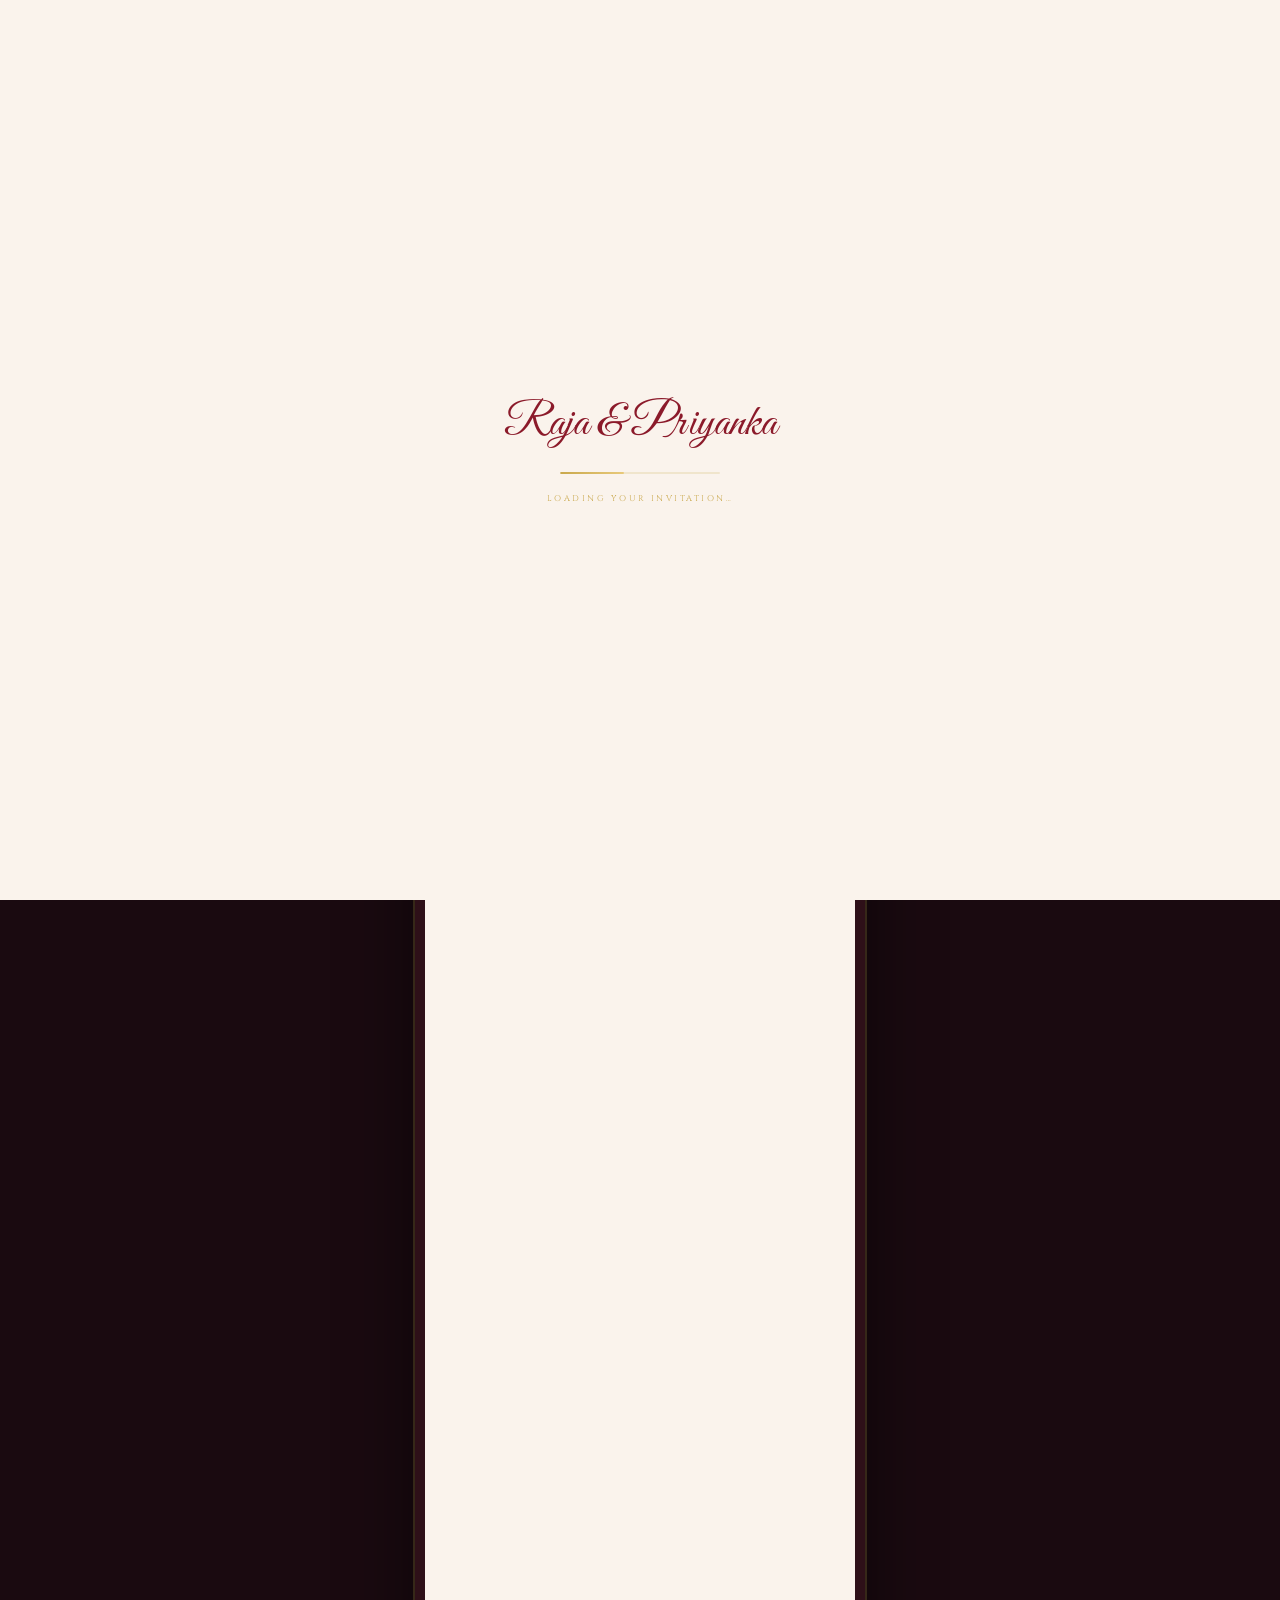
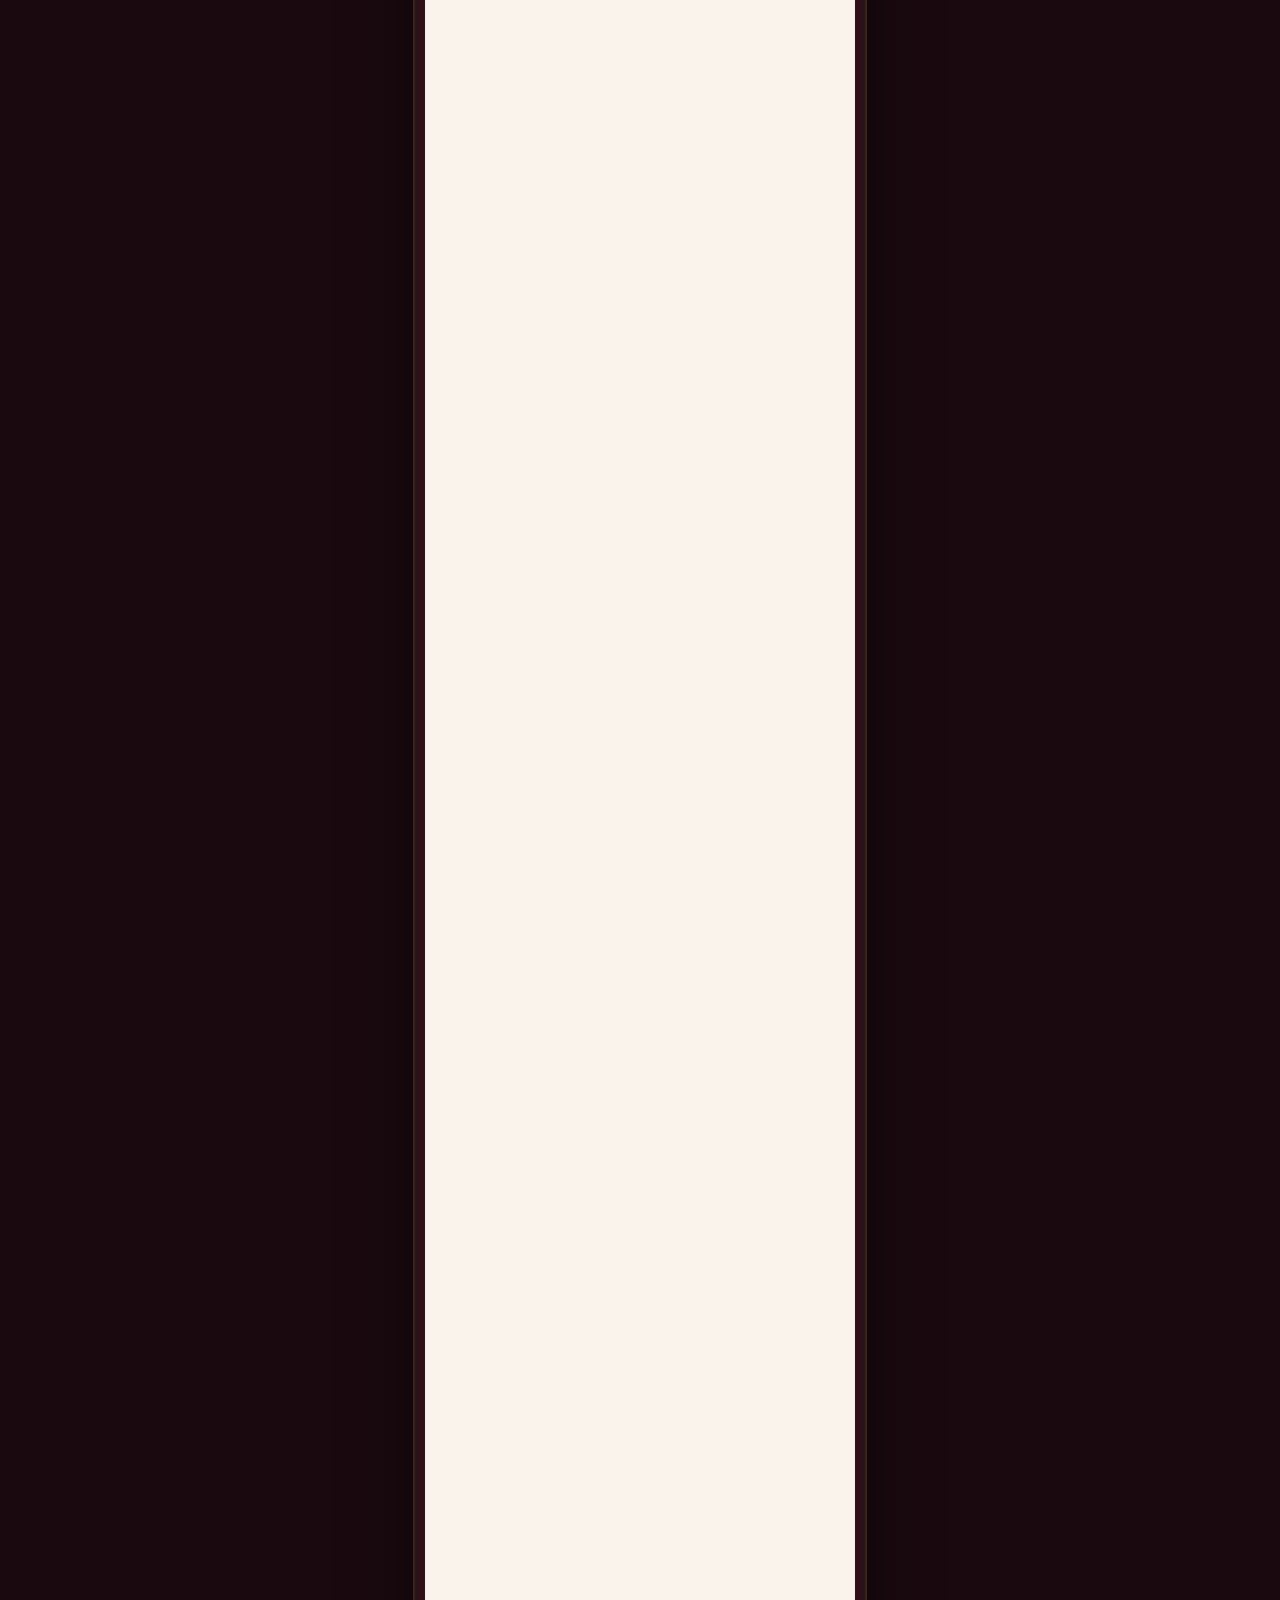
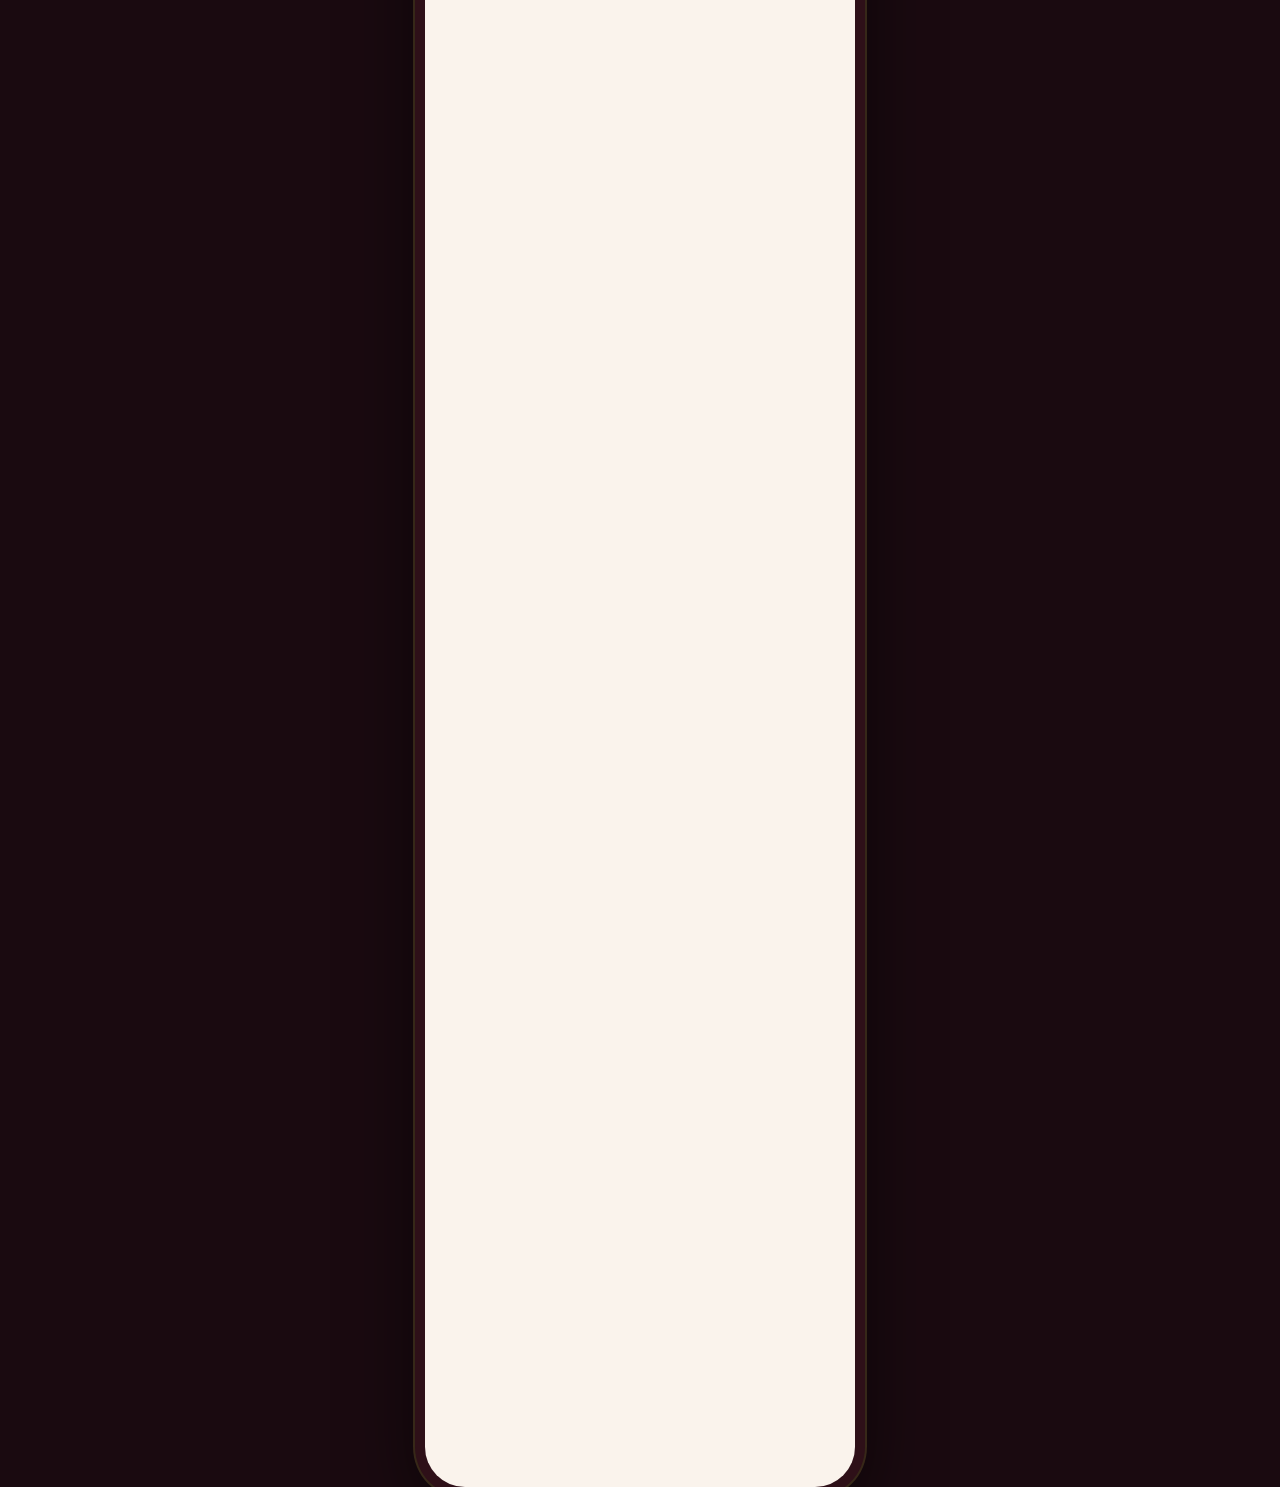
==== commit 3eb83461: "all updates" ====
--- a/index.html
+++ b/index.html
@@ -21,11 +21,13 @@
   </div>
 </div>
 <!-- ── BACKGROUND MUSIC ── -->
-<audio id="bg-music" src="Amazing Wedding Slideshow Touching Piano Music Royalty Free Wedding Music by MUSIC4VIDEO - Music for Video Library (128k).mp3" loop preload="auto"></audio>
+<audio id="bg-music" src="mast-magan-flute-version-rahul-krishnan-128k_YA2ZxKOE.mp3" loop preload="auto"></audio>
 
 <!-- ── MUSIC TOGGLE BUTTON ── -->
 <button id="music-btn" title="Toggle music">
-  <span id="music-icon">🎵</span>
+  <span id="music-icon">
+     🔊
+  </span>
 </button>
 
 <div id="splash">
@@ -46,7 +48,7 @@
   <!-- ── HERO ── -->
   <section class="hero">
     <video class="hero-video" autoplay muted loop playsinline preload="auto">
-      <source src="hero.mp4" type="video/mp4">
+      <source src="Raja.mp4" type="video/mp4">
     </video>
     <div class="hero-video-overlay"></div>
     <div class="hero-bg-petals" id="petals-wrap"></div>
@@ -82,22 +84,60 @@
               <div class="certificates-wrapper" id="certificatesWrapper">
                 <div class="card certificate-card">
                   <img
+                    src="IMG_8887.PNG"
+                    alt="Certificate 10"
+                  />
+                </div>
+              <div class="card certificate-card">
+                <img
+                  src="IMG_8841.JPG.jpeg"
+                  alt="Certificate 9"
+                />
+              </div>
+                <div class="card certificate-card">
+                  <img
+                    src="IMG_8596.PNG"
+                    alt="Certificate 8"
+                  />
+                  </div>
+                    <div class="card certificate-card">
+                  <img
+                    src="WhatsApp Image 2026-04-14 at 22.39.41.jpeg"
+                    alt="Certificate 4"
+                  />
+                </div>
+                <div class="card certificate-card">
+                  <img
                     src="WhatsApp Image 2026-04-14 at 22.39.39.jpeg"
                     alt="Certificate 1"
                   />
                 </div>
                 <div class="card certificate-card">
+                  <img
+                    src="IMG_8542.PNG"
+                    alt="Certificate 5"
+                  />
+                </div>
+                <div class="card certificate-card">
                   <img src="WhatsApp Image 2026-04-14 at 22.39.40 (1).jpeg" alt="Certificate 2" />
                 </div>
                 <div class="card certificate-card">
+                  <img
+                    src="IMG_8543.PNG"
+                    alt="Certificate 6"
+                  />
+                </div>
+                <div class="card certificate-card">
                   <img src="WhatsApp Image 2026-04-14 at 22.39.40.jpeg" alt="Certificate 3" />
                 </div>
                 <div class="card certificate-card">
                   <img
-                    src="WhatsApp Image 2026-04-14 at 22.39.41.jpeg"
-                    alt="Certificate 4"
-                  />
-                </div>
+                    src="IMG_8566.PNG"
+                    alt="Certificate 7"
+                  />
+                </div>
+              
+                
               </div>
             </div>
             <!-- Lightbox -->
@@ -109,17 +149,19 @@
             </div>
 
   <!-- ── DETAILS ── -->
-  <section class="details-section">
+  <!-- <section class="details-section">
     <h2 class="section-title reveal">Details</h2>
     <div class="divider reveal">
       <div class="divider-line"></div><div class="divider-gem"></div><div class="divider-line rev"></div>
     </div>
-  </section>
+  </section> -->
 
 
   <!-- ── VENUE & LOCATION ── -->
   <section class="venue-section">
-    <p class="section-label reveal">Find Us Here</p>
+    <!-- <h2 class="section-title reveal" style="margin-top: 10px ;">Details</h2> -->
+
+    <p class="section-label reveal" style="margin-top: 10px ;">Find Us Here</p>
     <h2 class="section-title reveal">Venue &amp; Location</h2>
     <div class="divider reveal">
       <div class="divider-line"></div><div class="divider-gem"></div><div class="divider-line rev"></div>
@@ -137,17 +179,17 @@
     <div class="venue-card reveal">
       <div class="venue-card-inner">
         <div class="venue-icon-row">🌺</div>
-        <h3 class="venue-name">The Maharaja Royal Resort</h3>
+        <h3 class="venue-name" style="font-size: 1.6rem;">The Maharaja Royal Resort</h3>
         <p class="venue-addr">Maharaja The Royal Resort,<br>Mumbai, Maharashtra</p>
         <div class="venue-divider"></div>
         <div class="venue-detail-row">
           <span class="venue-detail-icon">📅</span>
           <span class="venue-detail-text">May 12–13, 2026 · Multiple Events</span>
         </div>
-        <div class="venue-detail-row">
+        <!-- <div class="venue-detail-row">
           <span class="venue-detail-icon">🚗</span>
           <span class="venue-detail-text">Ample parking available on site</span>
-        </div>
+        </div> -->
       </div>
 
       <div class="venue-btns">
@@ -222,7 +264,7 @@
           <div class="cal-day cal-empty"></div>
         </div>
         <div class="mini-cal-legend">
-          <span class="cal-legend-dot cal-legend-prewedding"></span><span>Pre-Wedding Bash (May 10)</span>
+          <span class="cal-legend-dot cal-legend-prewedding"></span><span>Mehendi Carnival (May 10)</span>
           <span class="cal-legend-dot cal-legend-event"></span><span>Sakharpuda · Haldi · Sangeet (May 12)</span>
           <span class="cal-legend-dot cal-legend-wedding"></span><span>Wedding &amp; Reception (May 13)</span>
         </div>
@@ -245,16 +287,16 @@
     <div class="scratch-container reveal" style="transition-delay:.05s">
       <div class="scratch-reveal">
         <div class="event-badge">May 10 · Evening</div>
-        <div class="event-name">Pre-Wedding Bash</div>
-        <div class="event-detail"><span class="event-icon">🎉</span><span class="event-text">Mehendi Carnival</span></div>
-        <div class="event-detail"><span class="event-icon">📅</span><span class="event-text">May 10, 2026 · 6:00 PM Onwards</span></div>
-        <div class="event-detail"><span class="event-icon">📍</span><span class="event-text">Priyanka's Residence, Mumbai</span></div>
-        <div class="event-detail"><span class="event-icon">👗</span><span class="event-text">Dress Code: Festive &amp; Colourful</span></div>
+        <div class="event-name">Mehendi Carnival</div>
+        <div class="event-detail"><span class="event-icon">🎉</span><span class="event-text">Pre-Wedding Bash</span></div>
+        <div class="event-detail"><span class="event-icon">📅</span><span class="event-text">May 10, 2026 · 6:00 PM </span></div>
+        <div class="event-detail"><span class="event-icon">📍</span><span class="event-text">Priyanka's Residence</span></div>
+        <div class="event-detail"><span class="event-icon">👗</span><span class="event-text">Dress Code: Green</span></div>
         <img src="ee15edb92252e215f19db1f948013253.jpg" class="event-image" />
       </div>
       <div class="scratch-canvas-wrap">
         <canvas class="scratch-canvas"></canvas>
-        <div class="scratch-hint">✦ Scratch me ✦</div>
+        <div class="scratch-hint">Mehendi</div>
         <div class="scratched-badge">✓</div>
       </div>
     </div>
@@ -266,13 +308,13 @@
         <div class="event-name">Sakharpuda</div>
         <div class="event-detail"><span class="event-icon">💍</span><span class="event-text">Engagement Ceremony</span></div>
         <div class="event-detail"><span class="event-icon">📅</span><span class="event-text">May 12, 2026 · 11:00 AM</span></div>
-        <div class="event-detail"><span class="event-icon">📍</span><span class="event-text">The Maharaja Royal Resort</span></div>
-        <div class="event-detail"><span class="event-icon">👗</span><span class="event-text">Dress Code: Traditional Elegance</span></div>
+        <div class="event-detail"><span class="event-icon">📍</span><span class="event-text">Maharaja Royal Resort</span></div>
+        <div class="event-detail"><span class="event-icon">👗</span><span class="event-text">Dress Code: Traditional</span></div>
         <img src="7820dc7906a98c65ee31b6b1b001b450.jpg" class="event-image" />
       </div>
       <div class="scratch-canvas-wrap">
         <canvas class="scratch-canvas"></canvas>
-        <div class="scratch-hint">✦ Scratch me ✦</div>
+        <div class="scratch-hint">Sakharpuda</div>
         <div class="scratched-badge">✓</div>
       </div>
     </div>
@@ -284,13 +326,13 @@
         <div class="event-name">Haldi Ceremony</div>
         <div class="event-detail"><span class="event-icon">🌼</span><span class="event-text">Turmeric &amp; Blessings</span></div>
         <div class="event-detail"><span class="event-icon">📅</span><span class="event-text">May 12, 2026 · 3:00 PM</span></div>
-        <div class="event-detail"><span class="event-icon">📍</span><span class="event-text">The Maharaja Royal Resort</span></div>
-        <div class="event-detail"><span class="event-icon">👗</span><span class="event-text">Dress Code: Yellow &amp; White</span></div>
+        <div class="event-detail"><span class="event-icon">📍</span><span class="event-text">Maharaja Royal Resort</span></div>
+        <div class="event-detail"><span class="event-icon">👗</span><span class="event-text">Dress Code: Yellow </span></div>
         <img src="a4f5c79c9e6b25349db307c989a127be.jpg" class="event-image" />
       </div>
       <div class="scratch-canvas-wrap">
         <canvas class="scratch-canvas"></canvas>
-        <div class="scratch-hint">✦ Scratch me ✦</div>
+        <div class="scratch-hint">Haldi</div>
         <div class="scratched-badge">✓</div>
       </div>
     </div>
@@ -301,14 +343,14 @@
         <div class="event-badge">May 12 · Night</div>
         <div class="event-name">Sangeet Evening</div>
         <div class="event-detail"><span class="event-icon">🎶</span><span class="event-text">Music &amp; Dance Night</span></div>
-        <div class="event-detail"><span class="event-icon">📅</span><span class="event-text">May 12, 2026 · 9:00 PM Onwards</span></div>
-        <div class="event-detail"><span class="event-icon">📍</span><span class="event-text">The Maharaja Royal Resort</span></div>
-        <div class="event-detail"><span class="event-icon">👗</span><span class="event-text">Dress Code: Glam &amp; Festive</span></div>
+        <div class="event-detail"><span class="event-icon">📅</span><span class="event-text">May 12, 2026 · 9:00 PM </span></div>
+        <div class="event-detail"><span class="event-icon">📍</span><span class="event-text">Maharaja Royal Resort</span></div>
+        <div class="event-detail"><span class="event-icon">👗</span><span class="event-text">Dress Code: Glam &amp; Shine</span></div>
         <img src="a985811e8fd6b4825da0c84d3c558264.jpg" class="event-image" />
       </div>
       <div class="scratch-canvas-wrap">
         <canvas class="scratch-canvas"></canvas>
-        <div class="scratch-hint">✦ Scratch me ✦</div>
+        <div class="scratch-hint">Sangeet</div>
         <div class="scratched-badge">✓</div>
       </div>
     </div>
@@ -320,13 +362,13 @@
         <div class="event-name">Wedding Ceremony</div>
         <div class="event-detail"><span class="event-icon">🕌</span><span class="event-text">Sacred Vows &amp; Rituals</span></div>
         <div class="event-detail"><span class="event-icon">📅</span><span class="event-text">May 13, 2026 · 5:30 PM</span></div>
-        <div class="event-detail"><span class="event-icon">📍</span><span class="event-text">The Maharaja Royal Resort</span></div>
-        <div class="event-detail"><span class="event-icon">👗</span><span class="event-text">Dress Code: Traditional Attire</span></div>
+        <div class="event-detail"><span class="event-icon">📍</span><span class="event-text">Maharaja Royal Resort</span></div>
+        <div class="event-detail"><span class="event-icon">👗</span><span class="event-text">Dress Code: Traditional </span></div>
         <img src="5a1aec662c66e29e2681f9f67a411162.jpg" class="event-image" />
       </div>
       <div class="scratch-canvas-wrap">
         <canvas class="scratch-canvas"></canvas>
-        <div class="scratch-hint">✦ Scratch me ✦</div>
+        <div class="scratch-hint">Wedding</div>
         <div class="scratched-badge">✓</div>
       </div>
     </div>
@@ -337,14 +379,14 @@
         <div class="event-badge">May 13 · Evening</div>
         <div class="event-name">Reception</div>
         <div class="event-detail"><span class="event-icon">🥂</span><span class="event-text">Dinner &amp; Celebrations</span></div>
-        <div class="event-detail"><span class="event-icon">📅</span><span class="event-text">May 13, 2026 · 7:30 PM Onwards</span></div>
-        <div class="event-detail"><span class="event-icon">📍</span><span class="event-text">The Maharaja Royal Resort</span></div>
+        <div class="event-detail"><span class="event-icon">📅</span><span class="event-text">May 13, 2026 · 7:30 PM </span></div>
+        <div class="event-detail"><span class="event-icon">📍</span><span class="event-text">Maharaja Royal Resort</span></div>
         <!-- <div class="event-detail"><span class="event-icon">👗</span><span class="event-text">Dress Code: Black Tie / Formal</span></div> -->
         <img src="1eeb627995c4f7d7b05aeaffa879a5e2.jpg" class="event-image" />
       </div>
       <div class="scratch-canvas-wrap">
         <canvas class="scratch-canvas"></canvas>
-        <div class="scratch-hint">✦ Scratch me ✦</div>
+        <div class="scratch-hint">Reception</div>
         <div class="scratched-badge">✓</div>
       </div>
     </div>
@@ -354,18 +396,20 @@
 
   <!-- ── BLESSINGS ── -->
   <section class="blessings-section">
-    <p class="section-label reveal">With all our love</p>
-    <h2 class="section-title reveal">Join Our Joy</h2>
+    <p class="section-label reveal">A New Beginning </p>
+    <h2 class="section-title reveal" style="font-size: 1.8rem">Where Two Families Become One</h2>
     <div class="divider reveal">
       <div class="divider-line"></div><div class="divider-gem"></div><div class="divider-line rev"></div>
     </div>
     <div class="floral-row reveal">🌸 🌺 🌸</div>
     <p class="blessings-text reveal">
-      Your presence is the greatest gift of all.<br>
+      <!-- Your presence is the greatest gift of all.<br>
       We look forward to celebrating this beautiful journey with you —
-      our family, our friends, our people.
+      our family, our friends, our people. -->
+      Your presence will make our celebration even more special. We can’t wait to share this beautiful beginning with you. <br>
+      Join us to celebrate, love, laughter and lifetime of togetherness.
     </p>
-    <p class="blessings-text reveal" style="font-size:1.3rem;opacity:.88;">— Raja &amp; Priyanka</p>
+    <p class="blessings-text reveal" style="font-size:1.3rem;opacity:.88;">— The Majalkar &amp; Gulani Families</p>
     <div class="floral-row reveal" style="animation-delay:.5s">🌺 🌸 🌺</div>
   </section>
 
--- a/style.css
+++ b/style.css
@@ -123,8 +123,8 @@
   z-index: 2000;
   width: 46px; height: 46px;
   border-radius: 50%;
-  border: 1.5px solid rgba(201,168,76,0.55);
-  background: rgba(42,16,24,0.75);
+  border: 1.5px solid #E8C97A;
+  background: #8B1A2A;
   backdrop-filter: blur(10px);
   -webkit-backdrop-filter: blur(10px);
   color: var(--gold);
@@ -309,7 +309,7 @@
 .event-text { font-family: 'Cormorant Garamond', serif; font-size: 0.93rem; color: var(--dark); opacity: 0.78; }
 .scratch-canvas-wrap { position: absolute; inset: 0; border-radius: 16px; overflow: hidden; }
 .scratch-canvas { display: block; width: 100%; height: 100%; cursor: crosshair; touch-action: none; border-radius: 16px; transition: opacity 0.6s ease; }
-.scratch-hint { position: absolute; bottom: 9px; right: 13px; font-family: 'Cinzel', serif; font-size: 0.48rem; letter-spacing: 0.14em; color: rgba(255,255,255,0.55); text-transform: uppercase; pointer-events: none; transition: opacity 0.3s; }
+.scratch-hint { position: absolute; bottom: 9px; right: 13px; font-family: 'Cinzel', serif; font-size: 18px; letter-spacing: 0.14em; color: rgba(255,255,255,0.55); text-transform: uppercase; pointer-events: none; transition: opacity 0.3s; }
 .scratched-badge { display: none; position: absolute; top: 8px; right: 8px; background: var(--gold); color: #fff; border-radius: 50%; width: 28px; height: 28px; align-items: center; justify-content: center; font-size: 0.85rem; box-shadow: 0 2px 8px rgba(0,0,0,0.18); }
 .scratched-badge.show { display: flex; }
 
@@ -483,4 +483,42 @@
 @keyframes loader-fade-in {
   from { opacity: 0; transform: translateY(8px); }
   to   { opacity: 1; transform: translateY(0); }
+}
+/* ══════════════════════════════════════════
+   SCRATCH HINT ANIMATION
+══════════════════════════════════════════ */
+.scratch-finger {
+  position: absolute;
+  top: 50%;
+  left: 50%;
+  transform: translate(-50%, -50%);
+  z-index: 10;
+  pointer-events: none;
+  display: flex;
+  flex-direction: column;
+  align-items: center;
+  gap: 0.5rem;
+  transition: opacity 0.5s ease;
+}
+.scratch-finger-emoji {
+  font-size: 2.2rem;
+  animation: finger-scratch 1.2s ease-in-out infinite;
+  filter: drop-shadow(0 2px 6px rgba(0,0,0,0.25));
+}
+.scratch-finger-text {
+  font-family: 'Cinzel', serif;
+  font-size: 0.52rem;
+  letter-spacing: 0.28em;
+  color: #fff;
+  text-transform: uppercase;
+  text-shadow: 0 1px 6px rgba(0,0,0,0.6);
+  white-space: nowrap;
+  animation: fade-blink 1.6s ease-in-out infinite;
+}
+@keyframes finger-scratch {
+  0%   { transform: translate(-18px, -8px) rotate(-20deg); }
+  40%  { transform: translate(18px,  8px) rotate(-20deg); }
+  60%  { transform: translate(18px,  8px) rotate(-20deg); opacity: 1; }
+  80%  { transform: translate(-18px, -8px) rotate(-20deg); }
+  100% { transform: translate(-18px, -8px) rotate(-20deg); }
 }
